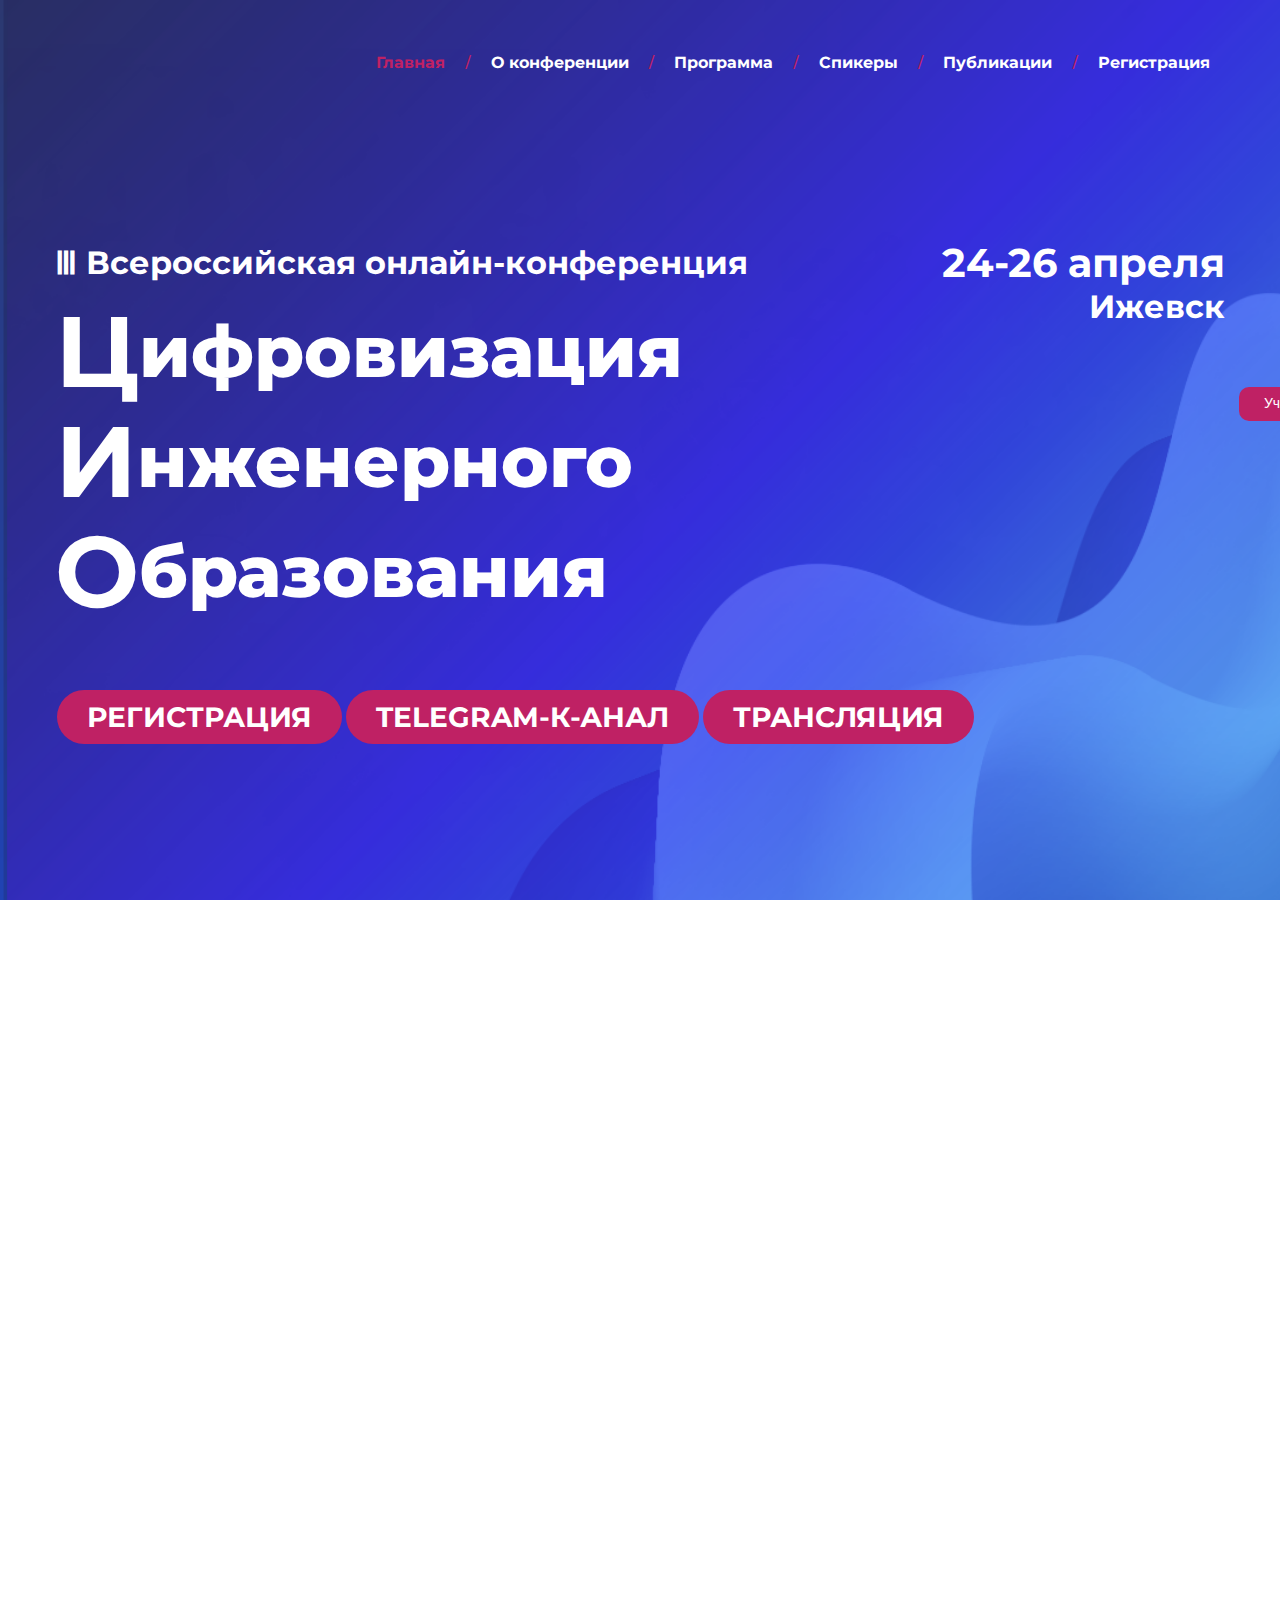
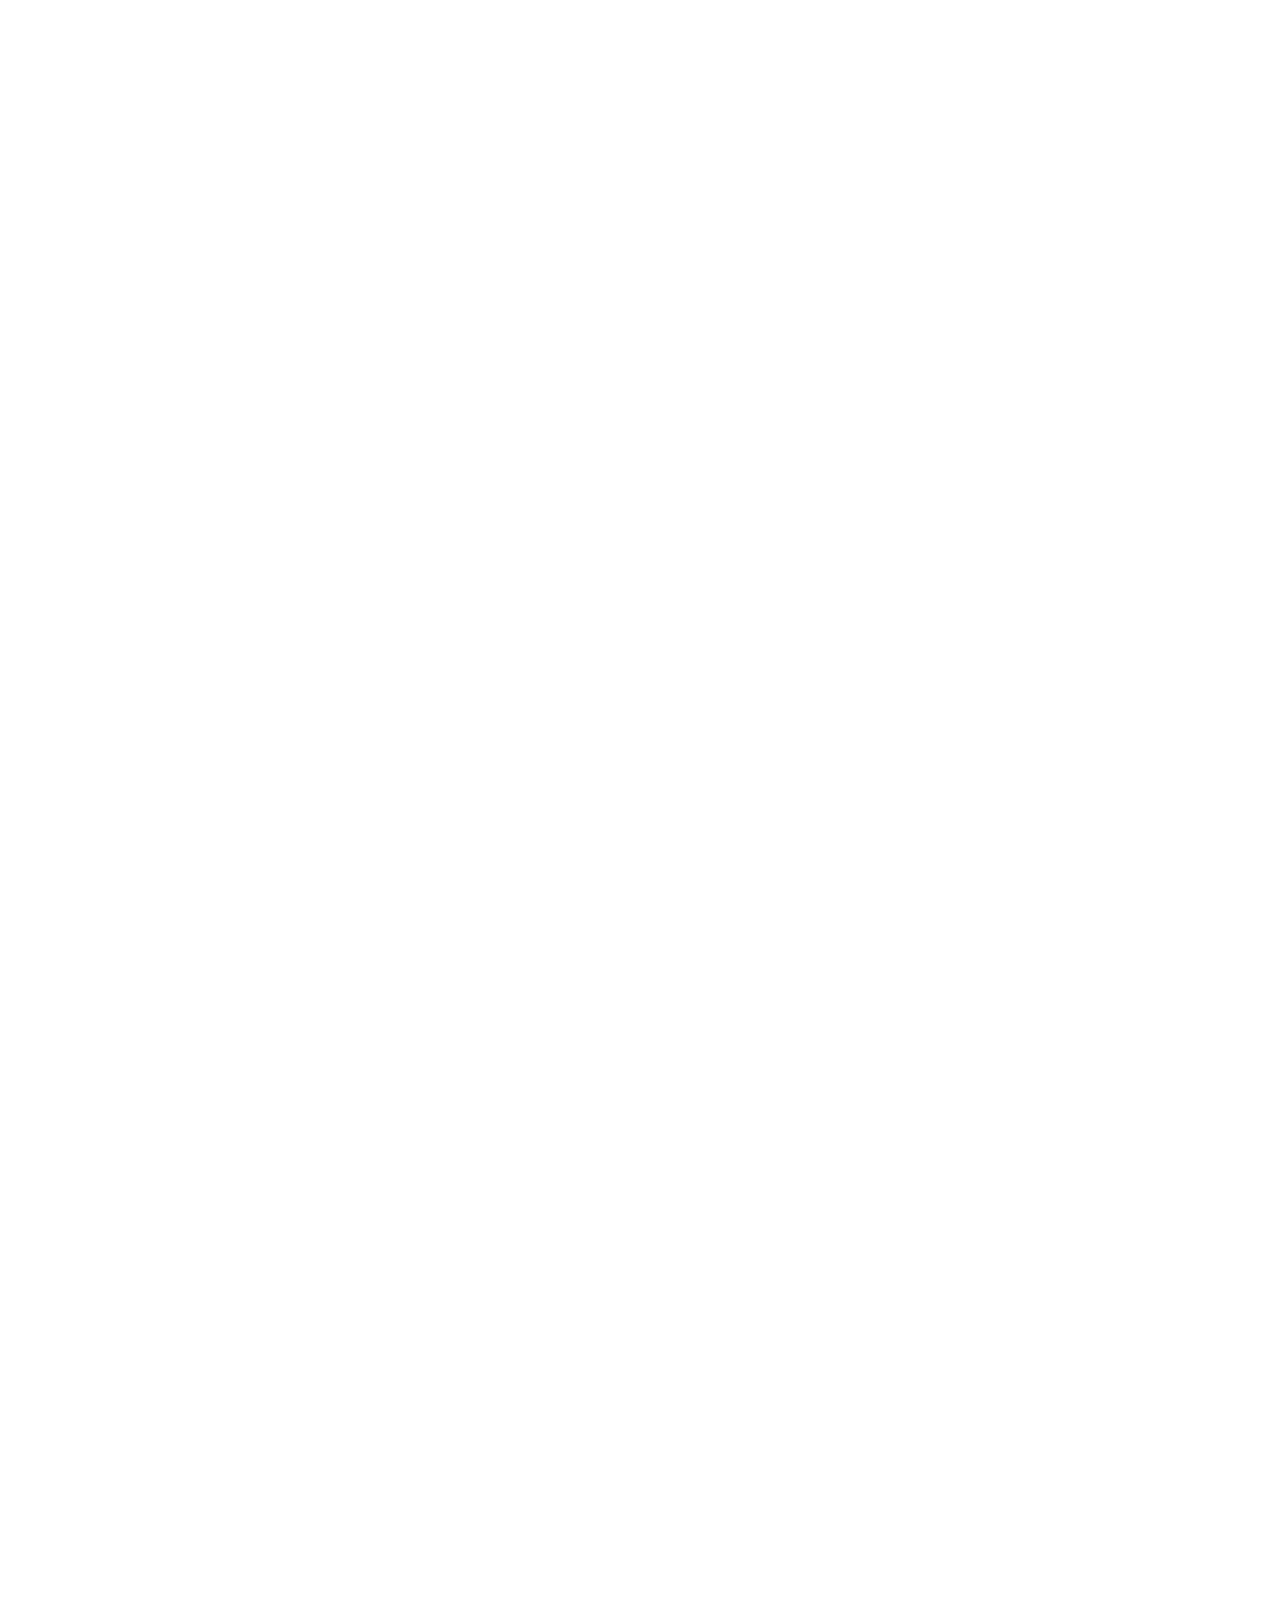
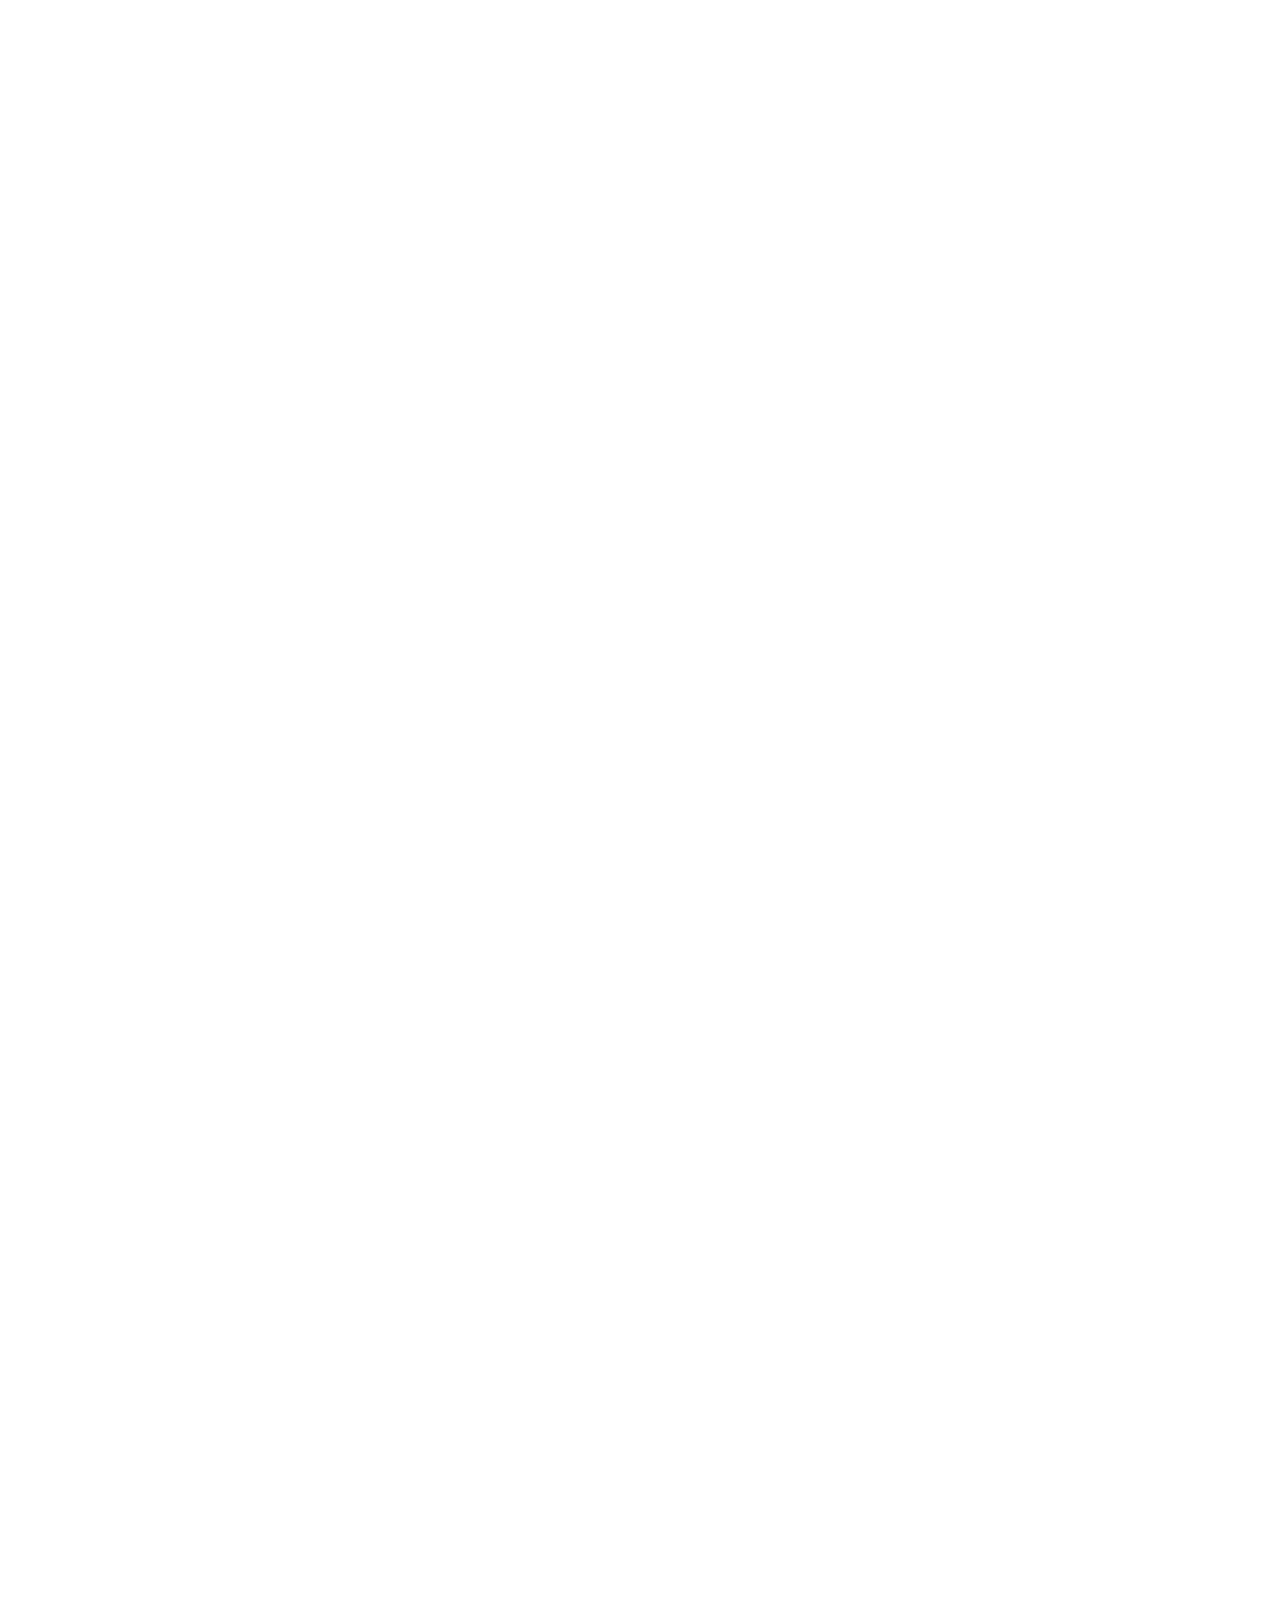
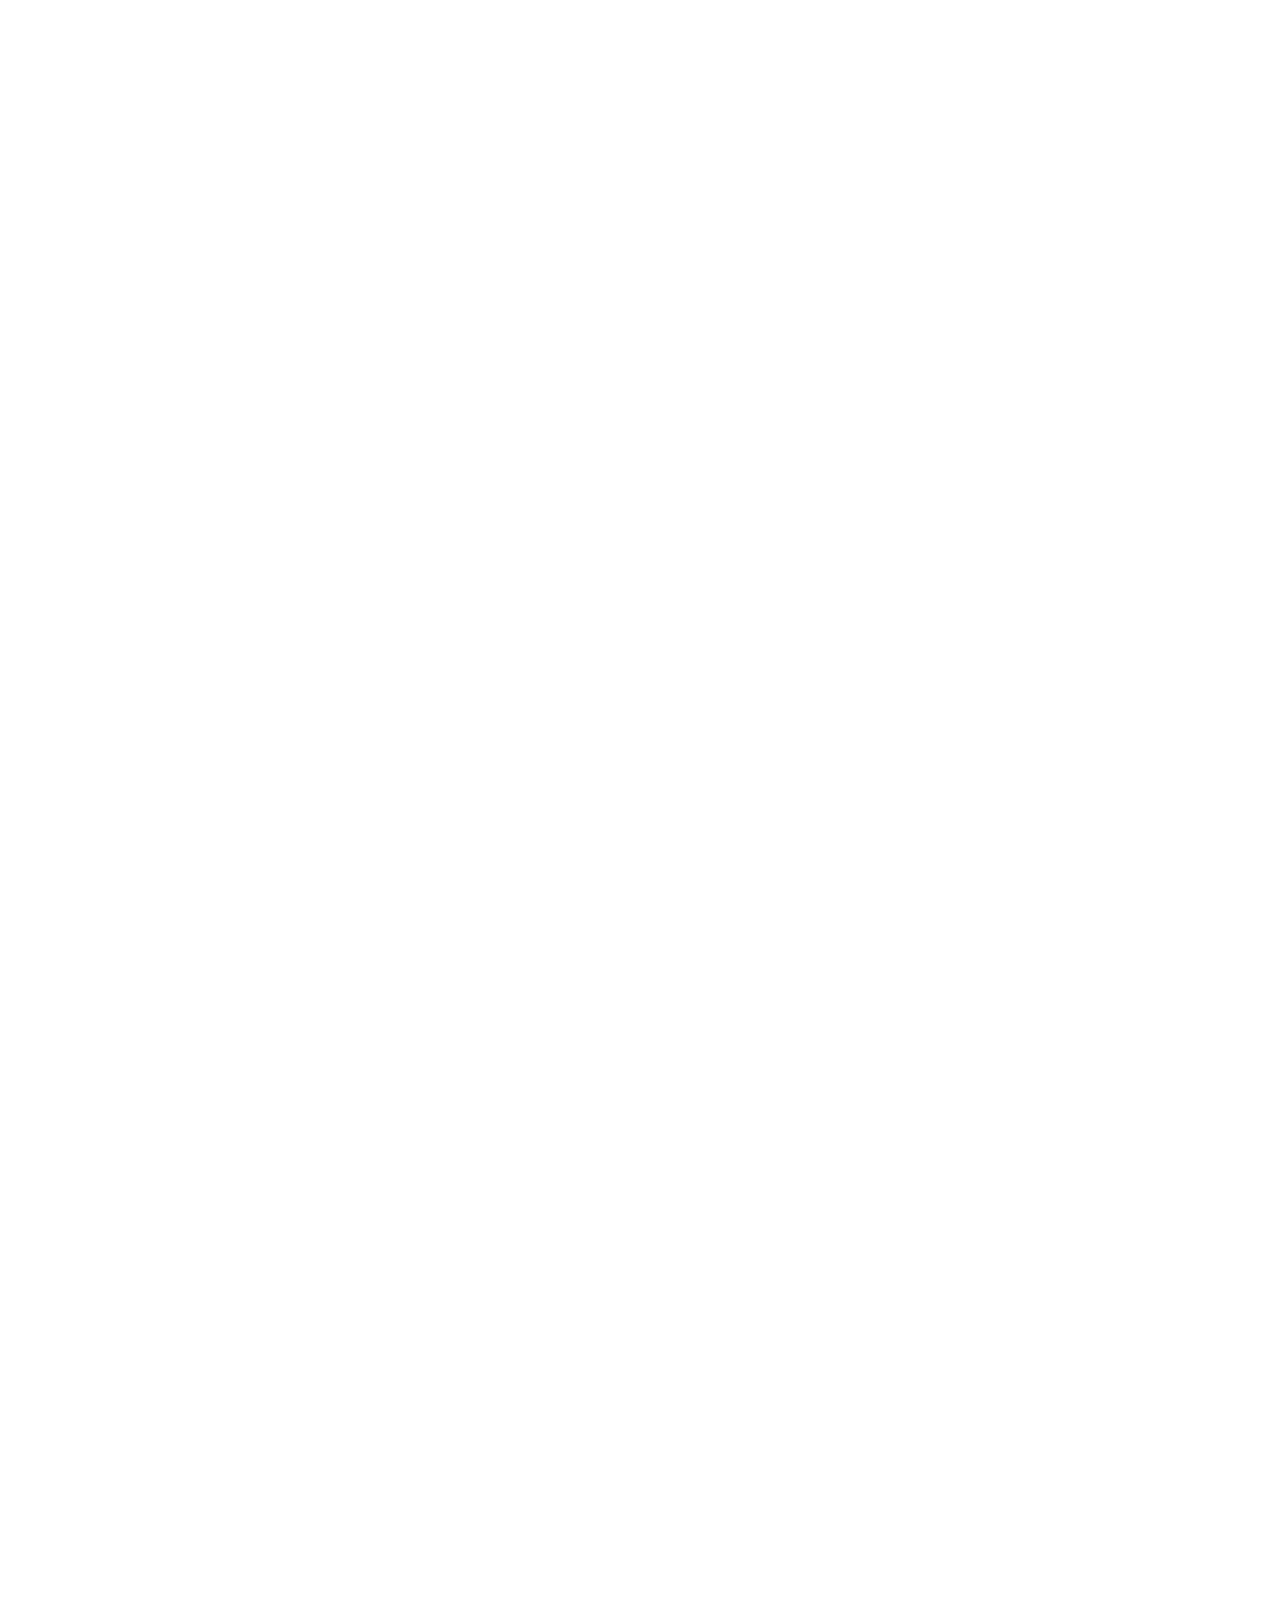
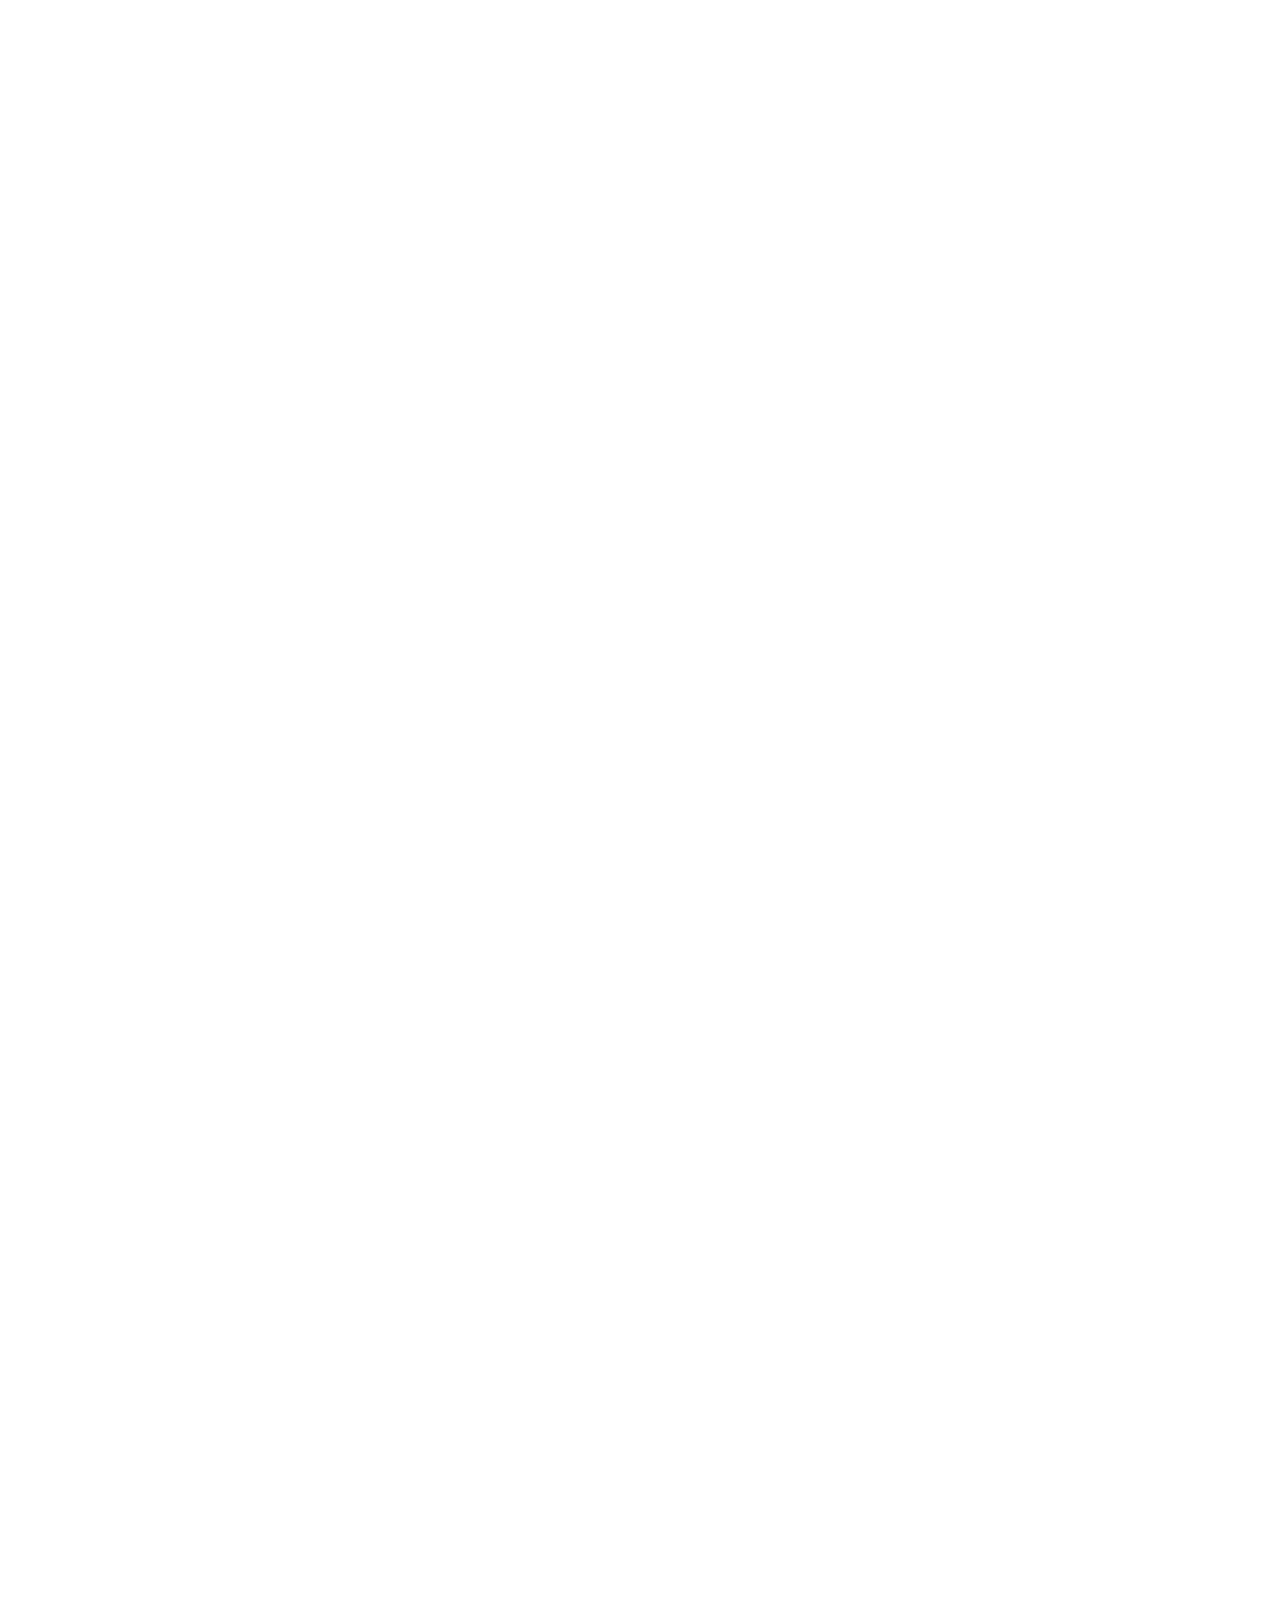
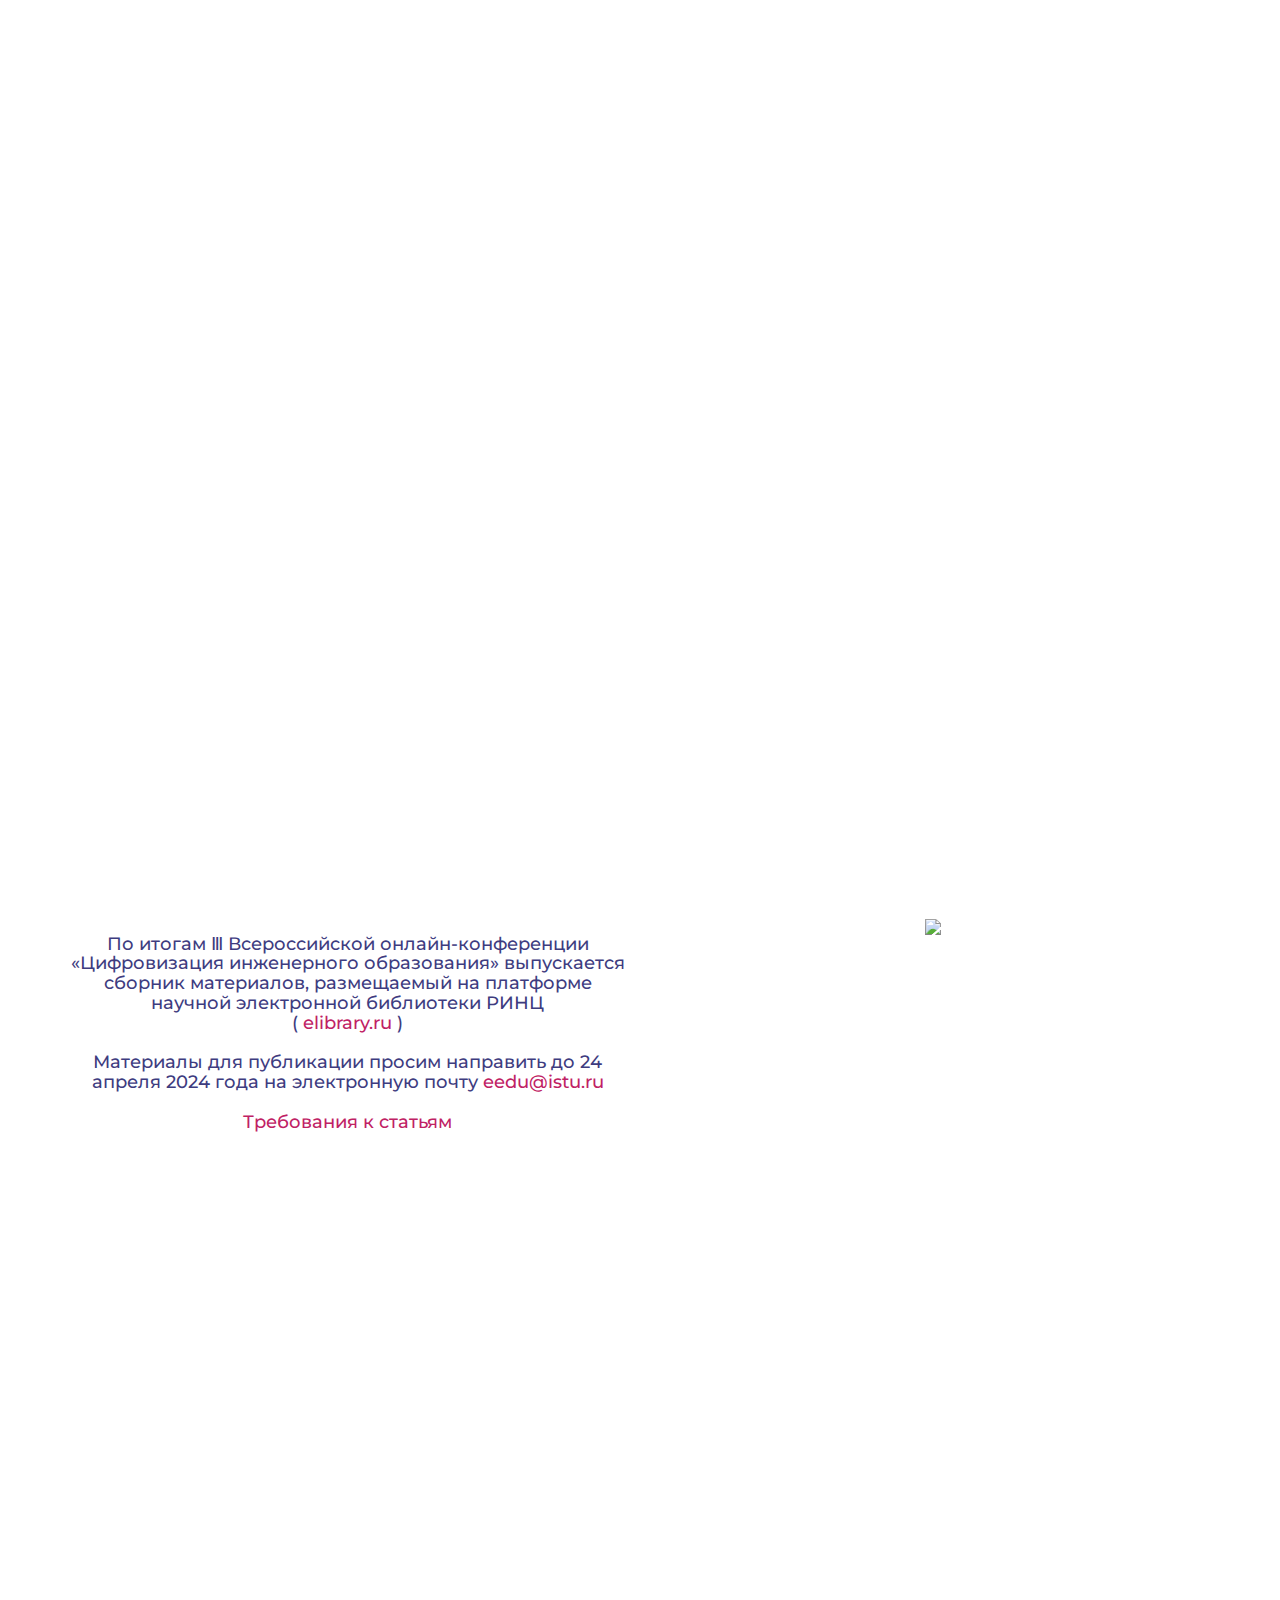
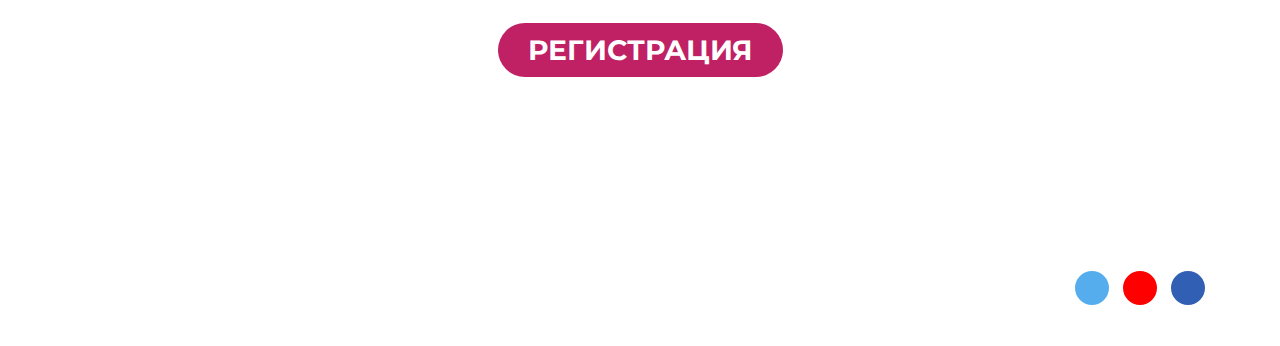
==== dee/index.html @ 50ca96df "Update index.html" ====
<!DOCTYPE html>
<html lang="en"> 
 
<head>
    <meta charset="utf-8">
    <title>&#8546; Всероссийская онлайн-конференция ИжГТУ им. М.Т. Калашникова</title> 
    <meta name="viewport" content="width=device-width, initial-scale=1.0">
    <meta name="description" content="">
    <meta name="author" content="">
    <meta property="og:title" content="&#8546; Всероссийская онлайн-конференция ИжГТУ им. М.Т. Калашникова" />
    <meta property="og:url" content="http://distant.istu.ru/conf2024/" />
    <meta property="og:type" content="website" />
    <meta property="og:site_name" content="&#8546; Всероссийская онлайн-конференция ИжГТУ им. М.Т. Калашникова" />
    <meta property="og:image" content="images/background/bg_source.jpg" />

    <!--[if lt IE 9]>
	<script src="js/html5shiv.js"></script>
	<![endif]-->

    <!-- CSS Files
    ================================================== -->
    <link rel="stylesheet" href="css/bootstrap.css" type="text/css">
    <link rel="stylesheet" href="css/animate.css" type="text/css">
    <link rel="stylesheet" href="css/magnific-popup.css" type="text/css">
    <link rel="stylesheet" href="css/style.css" type="text/css">
    <link rel="stylesheet" href="css/color.css" type="text/css">
    <link rel="stylesheet" href="css/colors/orange.css" type="text/css">
    <link rel="stylesheet" href="css/colors/gradient-1.css" type="text/css">

    <!-- background -->
    <link rel="stylesheet" href="css/bg.css" type="text/css">
</head>

<body id="homepage">

    <div id="wrapper">

        <!-- header begin -->
        <header>

            <div class="container">
                <div class="row">
                    <div class="col-md-12">
                        <!-- logo begin -->
                        <div id="logo">
                            <a href="index.html">
                                <img class="mt5 logo" src="images/logo-light.png" alt="" width="60px">
                                <img class="mt5 logo-2" src="images/logo-dark.png" alt="" width="60px">
                            </a>
                        </div>
                        <div id="logo">
                            <a href="index.html">
                                <img class="mt20 ml20 logo" src="images/logo-light2035.png" alt="" width="60px">
                                <img class="mt10 ml20 logo-2" src="images/logo-dark2035.png" alt="" width="60px">
                            </a>
                        </div>
                        <div id="logo">
                            <a href="index.html">
                                <img class="mt5 ml20 logo" src="images/iot-light.png" alt="" width="60px">
                                <img class="mt5 ml20 logo-2" src="images/iot-dark.png" alt="" width="60px">
                            </a>
                        </div> 
                        <!-- logo close -->

                        <!-- small button begin -->
                        <span id="menu-btn"></span>
                        <!-- small button close -->

                        <!-- mainmenu begin -->
                        <nav>
                            <ul id="mainmenu">
                                <li><a class="active" href="#top">Главная</a></li>
                                <li><a href="#section-about">О конференции</a></li>
                                <li><a href="#section-schedules">Программа</a></li>
                                <li><a href="#section-speakers">Спикеры</a></li> 
                                <li><a href="#section-publication">Публикации</a></li>                               
                                <li><a href="#section-register">Регистрация</a></li>
                            </ul>
                        </nav>

                    </div>
                    <!-- mainmenu close -->

                </div>
            </div>
        </header>
        <!-- header close -->

        <!-- content begin -->
        <div id="content" class="no-bottom no-top">
            <div id="top"></div>

            <!-- section begin ГЛАВНАЯ -->
            <section id="section-intro" class="full-height relative no-top no-bottom text-white" data-stellar-background-ratio=".2">
                <div class="overlay-gradient">
                    <div class="center-y relative">
                        <div class="container">
                            <div class="row">  
                                <div class="spacer-half sm-hide"></div>
                                <div class="spacer-double sm-hide"></div>
                                <div class="main">
                                    <div>
                                        <h2 class="big">&#8546; Всероссийская онлайн-конференция</h2>                                                                        
                                        <div class="name-item"><h1 class="ultra-big"><b>Ц</b></h1><h1 class="big">ифровизация</h1></div>
                                        <div class="name-item"><h1 class="ultra-big"><b>И</b></h1><h1 class="big">нженерного</h1></div>
                                        <div class="name-item"><h1 class="ultra-big"><b>О</b></h1><h1 class="big">бразования</h1></div>                                      
                                    </div>
                                    <div class="date">
                                        <h1>24-26 апреля</h1><h2 class="big mb0 ml10">Ижевск</h2>
                                    </div>                                    
                                </div>
                                    <div class="spacer-single"></div>
                                    <div class="spacer-single"></div>
                                    <div class="clearfix"></div>
                                    <div style="display: flex; flex-wrap: wrap;">
                                        <!-- <div class="mt20"><a href="https://leader-id.ru/events/188334" class="btn-custom scroll-to" target="_blank">Участвовать</a></div> -->
                                        <div class="mt20"><a href="https://forms.yandex.ru/cloud/65f166375d2a060fd9f460e9/" class="btn-custom scroll-to" target="_blank">Регистрация</a></div>
                                        <div class="mt20"><a href="https://t.me/digconf" class="btn-custom scroll-to" target="_blank">Telegram-к-анал</a></div>
                                        <div class="mt20"><a href="https://cio.istu.ru/connect/" class="btn-custom scroll-to" target="_blank">Трансляция</a></div>
                                    </div>
                            </div>
                        </div>
                    </div>

                </div>
            </section>
            <!-- section close -->

            <!-- section begin О КОНФЕРЕНЦИИ -->
            <section id="section-about">
            	<div class="container">
                	<div class="row"> 	
                        <div class="col-md-12 text-center">
                            <h2 class="wow fadeInUp">О конференции</h2>
                            <div class="small-border wow fadeInUp" data-wow-delay=".2s"></div>
                        </div>

                        <div class="col-md-12 text-center wow fadeInDown">
                        	<p class="lead wow fadeInUp"><h4>&#8546; Всероссийская онлайн-конференция при участии технических вузов, научных, образовательных учреждений и бизнеса для глобальной перезагрузки цифрового образования</h4></p>

				<p class="lead wow fadeInUp"><h4>Главной <b>целью</b> мероприятия является создание площадки для обмена опытом между организациями, экспертами в области образования и профессионалами-практиками, возможность внедрения технологических инноваций, а также получение поддержки партнеров в решении сложных образовательных задач и как результат – создание единого сообщества по качественному развитию цифрового инженерного образования в условиях новых реалий.</h4></p>
                            <div class="spacer-single"></div>
                        </div>

                        <div class="col-md-4 text-center wow fadeInLeft">
                            <div class="padding20 sm-mb30">
                                <img src="images/items/1.png" width="90%">
                                <div class="spacer-single"></div>
                                <h3>ЦЕЛЬ</h3>
                                <span class="subtitle2">Площадка для обмена опытом между образовательными организациями, экспертами в области образования и профессионалами-практиками</span>
                            </div>
                        </div>

                        <div class="col-md-4 text-center wow fadeInUp">
                            <div class="padding20 sm-mb30">
                                <img src="images/items/2.png" width="90%">
                                <div class="spacer-single"></div>
                                <h3>ВОЗМОЖНОСТЬ</h3>
                                <span class="subtitle2">Возможность внедрения технологических инноваций, а также получения поддержки партнеров в решении сложных образовательных задач</span>
                            </div>
                        </div>

                        <div class="col-md-4 text-center wow fadeInRight">
                            <div class="padding20 sm-mb30">
                                <img src="images/items/3.png" width="90%">
                                <div class="spacer-single"></div>
                                <h3>РЕЗУЛЬТАТ</h3>
                                <span class="subtitle2">Результатом конференции станет создание сообщества единомышленников по качественному развитию инженерного образования в условиях новых реалий</span>
                            </div>
                        </div>

                        <div class="spacer-single"></div>

                        <div class="col-md-12 text-center wow fadeInLeft">
                        	<p class="lead wow fadeInUp"><h2>Основные направления работы конференции:</h2></p>
                            <div class="small-border wow fadeInUp" data-wow-delay=".2s"></div>
                        </div>

                        <div class="spacer-single"></div>

                        <div class="col-md-6 sm-mb30 text-center wow fadeInLeft">
                            <img src="images/items/5.png" width="70%">
                        </div>

                        <div class="col-md-6 text-left wow fadeInRight">
                                <h4><i class="icon-aperture mb10 size15 orange"></i> Сетевое взаимодействие и индивидуальные траектории.</h4>
                        	<h4><i class="icon-aperture mb10 size15 orange"></i> Особенности создания цифрового контента для технических вузов.</h4>
                        	<h4><i class="icon-aperture mb10 size15 orange"></i> Университет и партнеры: развитие беспилотных авиационных систем.</h4>
                        	<h4><i class="icon-aperture mb10 size15 orange"></i> Проектная деятельность в разрезе молодежного технологического предпринимательства.</h4>
                        	<h4><i class="icon-aperture mb10 size15 orange"></i> Работодатель и университет: компетентностный портрет выпускника.</h4>
                        	<h4><i class="icon-aperture mb10 size15 orange"></i> Искусственный интеллект в высшей школе: угрозы и возможности.</h4>
                                <h4><i class="icon-aperture mb10 size15 orange"></i> Познавательная деятельность студентов с нарушением слуха в цифровой среде.</h4>                     
                        </div>
                     </div>
                  </div>               	
            </section>	
            <!-- section close -->

            <!-- section begin ПРОГРАММА -->
            <section id="section-schedules" class="no-top no-bottom text-light" data-stellar-background-ratio=".2">
                <div class="overlay-gradient pt80 pb80">
                    <div class="container">
                        <div class="row">
                            <div class="col-md-12 text-center">
                                <h2 class="wow fadeInUp">Программа</h2>
                                <div class="small-border wow fadeInUp" data-wow-delay=".2s"></div>
                            </div>
                            <div class="col-md-6 col-md-offset-3 text-center">
                                <div class="spacer-single"></div>
                            </div>

                            <div class="col-md-12 wow fadeInUp">
                                <div class="de_tab tab_style_4 text-center">
                                    <ul class="de_nav">
                                     	 
                                        <li class="active" data-link="#section-services-tab">
                                            <h3>День 1</h3>
                                            <h4>24 апреля 2024</h4>
                                        </li>
                                        <li data-link="#section-services-tab">
                                            <h3>День 2</h3>
                                            <h4>25 апреля 2024</h4>
                                        </li>
                                        <li data-link="#section-services-tab">
                                            <h3>День 3</h3>
                                            <h4>26 апреля 2024</h4>
                                        </li> 
                                                                           
                                    </ul>

                                    <div class="de_tab_content text-left">
                                        <div id="tab1" class="tab_single_content">                                            
                                            <div class="row">
                                                <div class="col-md-12">
                                                    <div id="accordion" class="panel-group">
                                                    <div class="panel schedule-listing">
                                                        <div class="schedule-item" data-toggle="collapse" data-parent="#accordion" href="#day1_10">
                                                            <div class="sc-time">09:00 - 10:00<br>(МСК)</div>
                                                            <!--<div style="display: flex; flex-wrap: wrap;">-->
                                                                <div class="sc-info">
                                                                    <h3>Пленарное заседание</h3>
									<h4><i>В условиях автоматизации и активного внедрения цифровых технологий происходит полная перезагрузка системы высшего образования. В рамках пленарного заседания будут освещены основные тенденции, проблемы и перспективы цифрового развития инженерного образования.</i></h4>
                                                                </div>

								<div class="sc-more mr10">                                                              
                                                                    <a data-toggle="collapse" data-parent="#accordion" href="#day1_10"><h4>Подробнее</h4></a>                                                            
                                                                </div>
                                                            <!--</div>-->
							 <div class="clearfix">
                                                        </div>
                                                    

                                                    <div id="day1_10" class="collapse">
                                                
<!-- 							<div class="schedule-item">
                                                            <div class="sc-info"><h3>Ключевые темы:</h3></div>
                                                            <div class="clearfix"></div>
                                                            <div class="col-md-12 text-left ml20">                    
                                                                <h4><i class="icon-aperture mb10 size15 "></i> Цифровизация инженерного образования: новые тренды и опыт внедрения</h4>  
                                                                <h4><i class="icon-aperture mb10 size15 "></i> Особенности внедрения цифровых технологий в технических вузах</h4>  
                                                                <h4><i class="icon-aperture mb10 size15 "></i> Вектор на индивидуализацию:  проблемы и перспективы внедрения ИОТ</h4>                                                                  
                                                            </div>
                                                            <div class="clearfix"></div>
                                                        </div> -->

                                                    	<div class="schedule-item">
                                                            <div class="sc-pic"><img src="images/team/gubert.jpg" class="img-circle" alt=""></div>
                                                            <div class="sc-info"><h4><span>ГУБЕРТ Александр Викторович</span><br>к.т.н., доц., и.о. ректора ИжГТУ имени М.Т.&nbsp;Калашникова, Ижевск</h4></div>
                                                            <div class="clearfix"></div>                                                       
                                                       </div>

                                                       <div class="schedule-item">
                                                            <div class="sc-pic"><img src="images/team/1.jpg" class="img-circle" alt=""></div>
                                                            <div class="sc-info"><h4><span>МАКОВЕЕВА  Виктория Владимировна</span><br>заместитель директора Департамента развития технологического предпринимательства и трансфера технологий Минобрнауки России, Москва</h4></div>
                                                            <div class="clearfix"></div>                                                       
                                                       </div>

                                                       <div class="schedule-item">
                                                          <div class="sc-pic"><img src="images/team/churakova.jpg" class="img-circle" alt=""></div>
                                                          <div class="sc-info"><h4><span>ЧУРАКОВА Татьяна Юрьевна</span><br>заместитель Председателя Правительства Удмуртской Республики, Ижевск</h4></div>
                                                          <div class="clearfix"></div>
                                                       </div>
							    
							<div class="schedule-item">                                                  
                                                            <div class="sc-pic"><img src="images/team/fominov.jpg" class="img-circle" alt=""></div>
                                                            <div class="sc-info"><h4><span>ФОМИНОВ Михаил Александрович</span><br>министр цифрового развития Удмуртской Республики, Ижевск</h4></div>
                                                            <div class="clearfix"></div>
                                                         </div>	

<!-- 							    <div class="schedule-item">                                                  
                                                            <div class="sc-pic"><img src="images/team/Riazapov.jpg" class="img-circle" alt=""></div>
                                                            <div class="sc-info"><h4><span>РЯЗАПОВ Рамиль Ирфанович</span><br>первый заместитель министра цифрового развития Удмуртской Республики, Ижевск</h4></div>
                                                            <div class="clearfix"></div>
                                                         </div>	
                                                      -->
<!--                                                          <div class="schedule-item">
                                                            <div class="sc-pic"><img src="images/team/Kaysin.png" class="img-circle" alt=""></div>
                                                            <div class="sc-info"><h4><span>КАЙСИН Дмитрий Вячеславович</span><br>директор Центра компетенций по БАС АНО «Университет Национальной технологической инициативы 2035», Москва</h4></div>
                                                            <div class="clearfix"></div>
                                                         </div> -->

							    
                                                         <div class="schedule-item">
                                                            <div class="sc-pic"><img src="images/team/1.png" class="img-circle" alt=""></div>
                                                            <div class="sc-info"><h4><span>Третьяков Василий Сергеевич</span><br>советник ректора АНО «Университет национальной технологической инициативы 2035», Москва</h4></div>
                                                            <div class="clearfix"></div>
                                                         </div>

							<div class="schedule-item">
                                                            <div class="sc-pic"><img src="images/team/1.png" class="img-circle" alt=""></div>
                                                            <div class="sc-info"><h4><span>Данилов Олег Евгеньевич</span><br>проректор по научной и международной деятельности ФГБОУ ВО «ГИПУ», Глазов</h4></div>
                                                            <div class="clearfix"></div>
                                                         </div>
							    
							<div class="schedule-item">
                                                            <div class="sc-pic"><img src="images/team/Elisenko.jpg" class="img-circle" alt=""></div>
                                                            <div class="sc-info"><h4><span>ЕЛИСЕЕНКО Александр Сергеевич</span><br>заместитель генерального директора ИОТ-университета, руководитель практики управления изменениями, Москва</h4></div>
                                                            <div class="spacer-for2sp mb20"></div>
                                                            <div class="clearfix"></div>
                                                            <div class="clearfix"></div>                                                           
                                                         </div>  
                                                    </div>
                                                </div>

                                                    <div class="panel schedule-listing">
                                                        <div class="schedule-item" data-toggle="collapse" data-parent="#accordion" href="#day1_11">
                                                            <div class="sc-time">10:00 - 12:00<br>(МСК)</div>
                                                            <div class="sc-info">
                                                                <span>Круглый стол</span><h3>Университет и партнеры: развитие беспилотных авиационных систем</h3>
                                                                <h4><i>Работа круглого стола фокусируется на новой отрасли – беспилотных авиационных системах (БАС). Основной задачей является формирование кадрового потенциала и расширение научно-исследовательской деятельности в новой и перспективной сфере БАС.</i></h4>
                                                            </div>
                                                            <div class="sc-more mr10">
                                                              
                                                                <a data-toggle="collapse" data-parent="#accordion" href="#day1_11"><h4>Подробнее</h4></a>                                                            
                                                            </div>
                                                            <div class="clearfix"></div>
                                                        </div>

                                                        <div id="day1_11" class="collapse">
							
							<div class="schedule-item"  style="padding-top: 0px">
                                                            <div class="sc-info"><h3>Вопросы для обсуждения:</h3></div>
                                                            <div class="clearfix"></div>
                                                            <div class="col-md-12 text-left ml20">                    
                                                                <h4 style="margin-bottom: -10px"><i class="icon-aperture mb10 size15 " ></i> подготовка высококвалифицированных кадров для отрасли БАС по программам ВО и ДПО;</h4>  
                                                                <h4 style="margin-bottom: -10px"><i class="icon-aperture mb10 size15 "></i> ключевые направления научных исследований, влияние инноваций на развитие отрасли и перспективы роста в контексте эволюции беспилотных авиационных систем.</h4>                                                               
                                                            </div>
                                                            <div class="clearfix"></div>
                                                        </div>

                                                        <div class="schedule-item">
                                                            <div class="sc-info"><h3>Модератор</h3></div>
                                                        </div>

							<div class="schedule-item">
                                                            <div class="sc-pic"><img src="images/team/lash.png" class="img-circle" alt=""></div>
                                                            <div class="sc-info">
                                                            <h4><span>ЛАШКАРЕВ Виктор Александрович</span><br>министр промышленности и торговли Удмуртской Республики, Ижевск</h4>
                                                            </div>        
                                                            <div class="clearfix"></div>                                               
                                                         </div>

                                                         <div class="schedule-item">
                                                            <div class="sc-info"><h3>Участники круглого стола</h3></div>
                                                            <div class="clearfix"></div>
                                                        </div>


							<div class="schedule-item">
                                                            <div class="sc-pic"><img src="images/team/Песков.jpg" class="img-circle" alt=""></div>
                                                            <div class="sc-name">
                                                            <h4><span>ПЕСКОВ Дмитрий Николаевич</span><br>специальный представитель Президента РФ по вопросам цифрового и технологического развития, генеральный директор АНО «Платформа НТИ», Москва</h4>
                                                            </div>        
                                                            <div class="clearfix"></div>                                               
                                                         </div>	
								
							 <div class="schedule-item">
                                                            <div class="sc-pic"><img src="images/team/Matosova.jpg" class="img-circle" alt=""></div>
                                                            <div class="sc-name">
                                                            <h4><span>МАТОСОВА Ирма Амерановна</span><br>первый заместитель министра промышленности и торговли Удмуртской Республики, Ижевск</h4>
                                                            </div>        
                                                            <div class="clearfix"></div>                                               
                                                         </div>	
								
							 <div class="schedule-item">
                                                            <div class="sc-pic"><img src="images/team/kroh.png" class="img-circle" alt=""></div>
                                                            <div class="sc-name">
                                                            <h4><span>КРОХИНА Ирина Геннадьевна</span><br>первый заместитель министра образования и науки Удмуртской Республики, Ижевск </h4>
                                                            </div>        
                                                            <div class="clearfix"></div>                                               
                                                         </div>	

	                                           	<div class="schedule-item">
                                                            <div class="sc-pic"><img src="images/team/gubert.jpg" class="img-circle" alt=""></div>
                                                            <div class="sc-name"><h4><span>ГУБЕРТ Александр Викторович</span><br>к.т.н., доц., и.о. ректора ИжГТУ имени М.Т.&nbsp;Калашникова, Ижевск</h4></div>
                                                            <div class="clearfix"></div>                                                       
                                                       </div>
								
                                                        <div class="schedule-item">
                                                            <div class="sc-pic"><img src="images/team/kopisov.jpg" class="img-circle" alt=""></div>
                                                            <div class="sc-name">
                                                            <h4><span>КОПЫСОВ Андрей Николаевич</span><br>к.т.н., доц., проректор по научной и инновационной деятельности ИжГТУ имени М.Т.&nbsp;Калашникова, Ижевск</h4>
                                                            </div>        
                                                            <div class="clearfix"></div>                                               
                                                         </div>	

							<div class="schedule-item">
                                                            <div class="sc-pic"><img src="images/team/varfolomeeva.jpg" class="img-circle" alt=""></div>
                                                            <div class="sc-name">
                                                            <h4><span>ВАРФОЛОМЕЕВА Ольга Ивановна</span><br>к.т.н., доц., проректор по учебной работе ИжГТУ имени М.Т.&nbsp;Калашникова, Ижевск</h4>
                                                            </div>        
                                                            <div class="clearfix"></div>                                               
                                                         </div>


							<div class="schedule-item">
                                                            <div class="sc-pic"><img src="images/logo/kupol.png" class="img-circle" alt=""></div>
                                                            <div class="sc-name">
                                                            <h4><span>АО «ИЭМЗ «Купол», Ижевск</span><br></h4>
                                                            </div>        
                                                            <div class="clearfix"></div>                                               
                                                         </div>

							<div class="schedule-item">
                                                            <div class="sc-pic"><img src="images/logo/ibc.jpg" class="img-circle" alt=""></div>
                                                            <div class="sc-name">
                                                            <h4><span>ООО «НПО ИжБС», Ижевск</span><br></h4>
                                                            </div>        
                                                            <div class="clearfix"></div>                                               
                                                         </div>
								
							<div class="schedule-item">
                                                            <div class="sc-pic"><img src="images/logo/Zala.jpg" class="img-circle" alt=""></div>
                                                            <div class="sc-name">
                                                            <h4><span>ГК Zala Aero, Ижевск</span><br></h4>
                                                            </div>        
                                                            <div class="clearfix"></div>                                               
                                                         </div>
								
							<div class="schedule-item">
                                                            <div class="sc-pic"><img src="images/logo/Aero.jpg" class="img-circle" alt=""></div>
                                                            <div class="sc-name">
                                                            <h4><span>ООО «Аэроскан», Ижевск</span><br></h4>
                                                            </div>        
                                                            <div class="clearfix"></div>                                               
                                                         </div>
								

							<div class="schedule-item">
                                                            <div class="sc-pic"><img src="images/logo/IAZ.jpg" class="img-circle" alt=""></div>
                                                            <div class="sc-name">
                                                            <h4><span>ООО «Ижевский авиационный завод», Ижевск</span><br></h4>
                                                            </div>        
                                                            <div class="clearfix"></div>                                               
                                                         </div>
								


							<div class="schedule-item">
                                                            <div class="sc-pic"><img src="images/logo/BT_L.jpg" class="img-circle" alt=""></div>
                                                            <div class="sc-name">
                                                            <h4><span>ООО «Бюро технологий», Ижевск</span><br></h4>
                                                            </div>        
                                                            <div class="clearfix"></div>                                               
                                                         </div>
								


							
								
<!-- 							<div class="schedule-item">
                                                            <div style="display: flex; align-items: center;">
                                                                <div class="sc-pic"><img src="images/logo/Zala.jpg" class="img-circle" alt=""></div>
                                                                <div class="sc-name"><h3>ГК Zala Aero, Ижевск</h3><h4><span></span><br></h4></div>                                                    
                                                            </div>
                                                            <div class="clearfix"></div>
                                                        </div> -->
								
<!-- 							 <div class="schedule-item">
                                                            <div class="sc-pic"><img src="images/team/1.jpg" class="img-circle" alt=""></div>
                                                            <div class="sc-info">
                                                            <h4><span>РОЖКОВ Геннадий Сергеевич</span><br>заместитель генерального директора группы компаний Zala Aero, Ижевск</h4>
                                                            </div>        
                                                            <div class="clearfix"></div>                                               
                                                         </div>	 -->

							<div class="schedule-item">
                                                            <div class="sc-pic"><img src="images/logo/BC.jpg" class="img-circle" alt=""></div>
                                                            <div class="sc-name">
                                                            <h4><span>ГК «Беспилотные системы», Ижевск</span><br></h4>
                                                            </div>        
                                                            <div class="clearfix"></div>                                               
                                                         </div>
							
<!-- 							<div class="schedule-item">
                                                            <div style="display: flex; align-items: center;">
                                                                <div class="sc-pic"><img src="images/logo/BC.jpg" class="img-circle" alt=""></div>
                                                                <div class="sc-name"><h3>ГК «Беспилотные системы», Ижевск</h3><h4><span></span><br></h4></div>                                                    
                                                            </div>
                                                            <div class="clearfix"></div>
                                                        </div> -->

								
<!-- 							<div class="schedule-item">
                                                            <div class="sc-pic"><img src="images/team/1.jpg" class="img-circle" alt=""></div>
                                                            <div class="sc-info">
                                                            <h4><span>КУЗНЕЦОВ Вадим Сергеевич</span><br>заместитель генерального директора по инновациям ГК «Беспилотные системы», Ижевск</h4>
                                                            </div>        
                                                            <div class="clearfix"></div>                                               
                                                         </div>	 -->
								

								
                                                        </div>

                                                    </div>

                                                    <div class="panel schedule-listing">
                                                        <div class="schedule-item" data-toggle="collapse" data-parent="#accordion" href="#day1_12">
                                                            <div class="sc-time">13:00 - 15:00<br>(МСК)</div>
                                                            <div class="sc-info">
                                                                <span>Мастер-класс</span><h3>Взлетаем в будущее</h3>
	                                                             <h4><i>Мастер-класс представляет собой увлекательное событие, посвященное изучению возможностей и перспектив развития беспилотных авиационных систем (БАС). Участники будут погружены в мир современных технологий и инноваций в области авиации, узнают о принципах работы дронов, а также обсудят влияние автономных летательных аппаратов на различные сферы жизни. Мастер-класс предлагает участникам возможность познакомиться с актуальными тенденциями в области беспилотной авиации и проанализировать будущие перспективы этой инновационной отрасли.</i></h4>
                                                            </div>
                                                            <div class="sc-more mr10">
                                                              
                                                                <a data-toggle="collapse" data-parent="#accordion" href="#day1_12"><h4>Подробнее</h4></a>                                                            
                                                            </div>
                                                            <div class="clearfix"></div>
                                                        </div>

                                                        <div id="day1_12" class="collapse">

<!--                                                         <div class="schedule-item">
                                                            <div class="sc-info"><h3>Вопросы для обсуждения:</h3></div>
                                                            <div class="clearfix"></div>
                                                            <div class="col-md-12 text-left ml20">                    
                                                                <h4><i class="icon-aperture mb10 size15 "></i> ...</h4>  
                                                                <h4><i class="icon-aperture mb10 size15 "></i> ...</h4>  
                                                                <h4><i class="icon-aperture mb10 size15 "></i> ...</h4>                                                                  
                                                            </div>
                                                            <div class="clearfix"></div>
                                                        </div> -->

                                                        <div class="schedule-item">
                                                            <div class="sc-info"><h3>Модераторы</h3></div>
                                                        </div>
                                                         <div class="schedule-item">
                                                            <div class="sc-pic"><img src="images/team/lecom.jpg" class="img-circle" alt=""></div>
                                                            <div class="sc-info">
                                                            <h4><span>ЛЕКОМЦЕВ Павел Валерьевич</span><br>к.т.н., доц., ведущий инженер-программист  кафедры «Мехатронные системы» ИжГТУ имени М.Т.&nbsp;Калашникова, Ижевск</h4>
                                                            </div>                                                            

                                                            <div class="clearfix"></div>                                                      
                                                         </div>

							 <div class="schedule-item">
                                                            <div class="sc-pic"><img src="images/team/1.jpg" class="img-circle" alt=""></div>
                                                            <div class="sc-info">
                                                            <h4><span>СЫЧЁВ Антон Владимирович</span><br>преподаватель Института непрерывного профессионального образования ИжГТУ имени М.Т.&nbsp;Калашникова, Ижевск</h4>
                                                            </div>                                                            

                                                            <div class="clearfix"></div>                                                      
                                                         </div>

							<div class="schedule-item">
                                                            <div class="sc-info"><h3>Участники мастер-класса</h3></div>
                                                        </div>

							<div class="schedule-item">
                                                            <div class="sc-pic"><img src="images/team/IZGTY.png" class="img-circle" alt=""></div>
                                                            <div class="sc-name">
                                                            <h4><span>Студенты ИжГТУ имени М.Т. Калашникова</span><br></h4>
                                                            </div>                                                            

                                                            <div class="clearfix"></div>                                                      
                                                         </div>
								
                                                        </div>

                                                    </div>
                                                </div>
                                                </div>
                                            </div>
                                        </div>
					</div>	
                                    
                                        <div id="tab2" class="tab_single_content">
                                            <div class="row">
                                                <div class="col-md-12">
                                                    <div id="accordion2" class="panel-group">
                                                    <div class="panel schedule-listing">
                                                        <div class="schedule-item" data-toggle="collapse" data-parent="#accordion2" href="#day2_10" style="padding-bottom: 10px">
                                                            <div class="sc-time">09:00 - 11:00<br>(МСК)</div>
                                                            <div class="sc-info">                                                                
                                                                <span>Панельная онлайн-дискуссия</span><h3>Цифровая повестка в образовании: сетевое взаимодействие и индивидуальные траектории</h3>
                                                                <h4><i>Цифровая трансформация в сфере образования открывает новые горизонты сетевого взаимодействия и индивидуализированных учебных траекторий.</i></h4>
                                                            </div>
                                                            <div class="sc-more mr10">
                                                              
                                                                <a data-toggle="collapse" data-parent="#accordion2" href="#day2_10"><h4>Подробнее</h4></a>                                                            
                                                            </div>
                                                            <div class="clearfix"></div>
                                                        </div>
                                                    

                                                    <div id="day2_10" class="collapse">

                                                      <div class="schedule-item" style="padding-top: 10px">
                                                            <div class="sc-info"><h3>В рамках панельной дискуссии будут освещены следующие темы:</h3></div>
                                                            <div class="clearfix"></div>
                                                            <div class="col-md-12 text-left ml20" >                    
                                                                <h4 style="margin-bottom: -10px"><i class="icon-aperture mb10 size15 "></i> роль цифровых технологий в создании образовательных сообществ;</h4>  
                                                                <h4 style="margin-bottom: -10px"><i class="icon-aperture mb10 size15 "></i> разработка персонализированных учебных планов под индивидуальные потребности студентов;</h4>  
                                                                <h4 style="margin-bottom: -10px"><i class="icon-aperture mb10 size15 "></i> преимущества сетевого взаимодействия;</h4>
								<h4 style="margin-bottom: -10px"><i class="icon-aperture mb10 size15 "></i> методы адаптивного обучения и улучшение процесса оценивания при помощи цифровых технологий.</h4>
                                                            </div>
                                                            <div class="clearfix"></div>
                                                        </div>

                                                        <div class="schedule-item">
                                                            <div class="sc-info"><h3>Модераторы</h3></div>
                                                        </div>

							<div class="schedule-item">
                                                            <div class="sc-pic"><img src="images/team/varfolomeeva.jpg" class="img-circle" alt=""></div>
                                                            <div class="sc-info">
                                                            <h4><span>ВАРФОЛОМЕЕВА ОЛЬГА ИВАНОВНА</span><br>к.т.н., доц., проректор по учебной работе ИжГТУ имени М.Т.&nbsp;Калашникова, Ижевск</h4>
                                                            </div>                                                            

                                                            <div class="clearfix"></div>                                                      
                                                         </div>
							    
                                                        <div class="schedule-item">
                                                            <div class="sc-pic"><img src="images/team/tarasova.jpg" class="img-circle" alt=""></div>
                                                            <div class="sc-info">
                                                            <h4><span>ТАРАСОВА МАРИЯ АНДРЕЕВНА</span><br>к.т.н., доц., директор Института образовательных технологий ИжГТУ имени М.Т.&nbsp;Калашникова, Ижевск</h4>
                                                            </div>                                                            

                                                            <div class="clearfix"></div>                                                      
                                                         </div>

                                                          <div class="schedule-item">
                                                            <div class="sc-info"><h3>Участники</h3></div>
                                                        </div>  
                                                                                                                                                         
                                                         <div class="schedule-item">
                                                            <div class="sc-pic"><img src="images/team/babanskaya.jpg" class="img-circle" alt=""></div>
                                                            <div class="sc-name"><h4><span>БАБАНСКАЯ Олеся Мирославовна</span><br>к.ф.-м.н., доц. кафедры управления инновациями ТУСУР, заместитель начальника управления дополнительного образования Института инноватики ТУСУРа , Томск</h4></div>
                                                            <div class="spacer-for2sp mb20"></div>
                                                            <div class="clearfix"></div>
                                                            <div class="sc-info sname">
                                                            <h3></h3>
                                                            </div> 

                                                            <div class="clearfix"></div>                                                           
                                                         </div>
                                                         <div class="schedule-item">
                                                            <div class="sc-pic"><img src="images/team/Nedorezova.jpg" class="img-circle" alt=""></div>
                                                            <div class="sc-name"><h4><span>НЕДОРЕЗОВА Елена Ивановна</span><br>директор по персоналу филиала «Удмуртский» ПАО «Т Плюс», Ижевск</h4></div>
                                                            <div class="spacer-for2sp mb20"></div>
                                                            <div class="clearfix"></div>
                                                            <div class="sc-info sname">
                                                            <h3></h3>
                                                            </div> 

                                                            <div class="clearfix"></div>                                                           
                                                         </div>

							<div class="schedule-item">
                                                            <div class="sc-pic"><img src="images/team/hvorenkov.jpg" class="img-circle" alt=""></div>
                                                            <div class="sc-name"><h4><span>ХВОРЕНКОВ Дмитрий Анатольевич</span><br>к.т.н., доц. зав. кафедрой «Теплоэнергетика» ИжГТУ имени М.Т.&nbsp;Калашникова, Ижевск</h4></div>
                                                            <div class="spacer-for2sp mb20"></div>
                                                            <div class="clearfix"></div>
                                                            <div class="sc-info sname">
                                                            <h3></h3>
                                                            </div> 

                                                            <div class="clearfix"></div>                                                           
                                                         </div>

							<div class="schedule-item">
                                                            <div class="sc-pic"><img src="images/team/abramova.jpg" class="img-circle" alt=""></div>
                                                            <div class="sc-name"><h4><span>АБРАМОВА Анна Александровна</span><br>к.т.н., доц., директор Института энергетики ИжГТУ имени М.Т.&nbsp;Калашникова, Ижевск</h4></div>
                                                            <div class="spacer-for2sp mb20"></div>
                                                            <div class="clearfix"></div>
                                                            <div class="sc-info sname">
                                                            <h3></h3>
                                                            </div> 

                                                            <div class="clearfix"></div>                                                           
                                                         </div>

							<div class="schedule-item">
                                                            <div class="sc-pic"><img src="images/team/Gavrilov.jpg" class="img-circle" alt=""></div>
                                                            <div class="sc-name"><h4><span>ГАВРИЛОВ Александр Павлович</span><br>руководитель портфеля инвестиционных проектов CUSTIS, ООО «ИОТ-университет», Москва</h4></div>
                                                            <div class="spacer-for2sp mb20"></div>
                                                            <div class="clearfix"></div>                                                    
                                                         </div>

							<div class="schedule-item">
                                                            <div class="sc-pic"><img src="images/team/babikova.jpg" class="img-circle" alt=""></div>
                                                            <div class="sc-name"><h4><span>БАБИКОВА Наталья Львовна</span><br>к.т.н., доц. кафедры электротехники и электротехнологий Уфимского университета науки и технологий, Уфа</h4></div>
                                                            <div class="spacer-for2sp mb20"></div>
                                                            <div class="clearfix"></div>
                                                         </div>

							<div class="schedule-item">
                                                            <div class="sc-pic"><img src="images/team/Shishlina.jpg" class="img-circle" alt=""></div>
                                                            <div class="sc-name"><h4><span>ШИШЛИНА Наталья Васильевна</span><br>к.п.н., доц. кафедры «Программное обеспечение» ИжГТУ имени М.Т.&nbsp;Калашникова, Ижевск</h4></div>
                                                            <div class="spacer-for2sp mb20"></div>
                                                            <div class="clearfix"></div>
                                                         </div>

							<div class="schedule-item">
                                                            <div class="sc-pic"><img src="images/team/Gordind.jpg" class="img-circle" alt=""></div>
                                                            <div class="sc-name"><h4><span>ГОРДИНА Анастасия Федоровна</span><br>к.т.н., доц., ведущий научный сотрудник кафедры «Строительные материалы, механизация и геотехника», главный специалист отдела аналитической и методической работы ИжГТУ имени М.Т.&nbsp;Калашникова, Ижевск</h4></div>
                                                            <div class="spacer-for2sp mb20"></div>
                                                            <div class="clearfix"></div>
                                                         </div>

							 <div class="schedule-item">
                                                            <div class="sc-pic"><img src="images/team/Rudomyotkin.jpg" class="img-circle" alt=""></div>
                                                            <div class="sc-name"><h4><span>РУДОМЁТКИН Алексей Леонидович</span><br>заместитель директора ПИШ РПИ МФТИ, Жуковский</h4></div>
                                                            <div class="spacer-for2sp mb20"></div>
                                                            <div class="clearfix"></div>
                                                         </div>
   

							    
                                                    
                                                    </div>
                                                </div>

                                                    <div class="panel schedule-listing">
                                                        <div class="schedule-item" data-toggle="collapse" data-parent="#accordion2" href="#day2_11">
                                                            <div class="sc-time">11:00 - 13:00<br>(МСК)</div>
                                                            <div class="sc-info">
                                                                <span>Панельная онлайн-дискуссия</span><h3>Молодежное технологическое предпринимательство</h3>
                                                                <h4><i>В рамках секции состоится представление успешного опыта и обмен практиками организации и реализации проектной деятельности в вузовской среде, а также обсуждение актуальных вопросов развития молодежного технологического предпринимательства.</i></h4>
                                                            </div>
                                                            <div class="sc-more mr10">
                                                              
                                                                <a data-toggle="collapse" data-parent="#accordion2" href="#day2_11"><h4>Подробнее</h4></a>                                                            
                                                            </div>
                                                            <div class="clearfix"></div>
                                                        </div>

                                                        <div id="day2_11" class="collapse">
<!-- 							
							<div class="schedule-item">
                                                            <div class="sc-info"><h3>Вопросы для обсуждения:</h3></div>
                                                            <div class="clearfix"></div>
                                                            <div class="col-md-12 text-left ml20">                    
                                                                <h4><i class="icon-aperture mb10 size15 "></i> ...</h4>  
                                                                <h4><i class="icon-aperture mb10 size15 "></i> ...</h4>  
                                                                <h4><i class="icon-aperture mb10 size15 "></i> ...</h4>                                                                  
                                                            </div>
                                                            <div class="clearfix"></div>
                                                        </div> -->

                                                        <div class="schedule-item">
                                                            <div class="sc-info"><h3>Модератор</h3></div>
                                                        </div>
                                                        <div class="schedule-item">
                                                            <div class="sc-pic"><img src="images/team/pigalev.jpg" class="img-circle" alt=""></div>
                                                            <div class="sc-info">
                                                            <h4><span>ПИГАЛЕВ СЕРГЕЙ АЛЕКСАНДРОВИЧ</span><br>директор Бизнес-инкубатора ИжГТУ имени М.Т.&nbsp;Калашникова, Ижевск</h4>
                                                            </div>                                                            

                                                            <div class="clearfix"></div>                                                      
                                                         </div>

                                                          <div class="schedule-item">
                                                            <div class="sc-info"><h3>Спикеры</h3></div>
                                                        </div>    

                                                         <!-- </div> -->

                                                         <div class="schedule-item">
                                                            <div class="sc-pic"><img src="images/team/shagiahmetova.jpg" class="img-circle" alt=""></div>
                                                            <div class="sc-name"><h4><span>ШАГИАХМЕТОВА Айгуль Альфредовна</span><br>заместитель директора Департамента регионального развития Фонда «Сколково», Москва</h4></div>
                                                            <div class="spacer-for2sp mb20"></div>
                                                            <div class="clearfix"></div>
                                                            <!-- <div class="sc-info sname">
                                                            <h3>Предпринимательская экосистема университета</h3>
                                                            </div>
                                                            <div class="clearfix"></div> -->
                                                         </div>

                                                         <div class="schedule-item">
                                                            <div class="sc-pic"><img src="images/team/sylemenko.png" class="img-circle" alt=""></div>
                                                            <div class="sc-name"><h4><span>СУЛИМЕНКО Олег Вячеславович</span><br>к.э.н., доц., эксперт и руководитель направлений АП НТИ, создатель университетской «Точки кипения» на базе Ростовского государственного экономического университета (РИНХ), Ростов-на-Дону</h4></div>
                                                            <div class="spacer-for2sp mb20"></div>
                                                            <div class="clearfix"></div>
                                                            <!-- <div class="sc-info sname">
                                                            <h3>Организация дистанционного обучения в инженерной подготовке</h3>
                                                            </div>
                                                            <div class="clearfix"></div> -->
                                                         </div>

							<div class="schedule-item">
                                                            <div class="sc-pic"><img src="images/team/kondratev.jpg" class="img-circle" alt=""></div>
                                                            <div class="sc-name"><h4><span>КОНДРАТЬЕВ Александр Витальевич</span><br>исполнительный директор Технопарка высоких технологий «Нобель», региональный оператор Фонда «Сколково» в регионе, Ижевск</h4></div>
                                                            <div class="spacer-for2sp mb20"></div>
                                                            <div class="clearfix"></div>
                                                            <!-- <div class="sc-info sname">
                                                            <h3>Организация дистанционного обучения в инженерной подготовке</h3>
                                                            </div>
                                                            <div class="clearfix"></div> -->
                                                         </div>

							<div class="schedule-item">
                                                            <div class="sc-pic"><img src="images/team/morozova.jpg" class="img-circle" alt=""></div>
                                                            <div class="sc-name"><h4><span>БОГАТОВА Елена Сергеевна</span><br>директор Cтартап-центра Самарского университета, Самара</h4></div>
                                                            <div class="spacer-for2sp mb20"></div>
                                                            <div class="clearfix"></div>
                                                            <!-- <div class="sc-info sname">
                                                            <h3>Организация дистанционного обучения в инженерной подготовке</h3>
                                                            </div>
                                                            <div class="clearfix"></div> -->
                                                         </div>
								
							<div class="schedule-item">
                                                            <div class="sc-pic"><img src="images/team/Kalashnikov.jpg" class="img-circle" alt=""></div>
                                                            <div class="sc-name"><h4><span>КАЛАШНИКОВА Татьяна Григорьевна</span><br>к.т.н., доц. кафедры инженерной графики и компьютерного дизайна ИРТСУ Южного федерального университета, руководитель проектной деятельности акселератора ЮФУ SBS Creative, Ростов-на-Дону</h4></div>
                                                            <div class="spacer-for2sp mb20"></div>
                                                            <div class="clearfix"></div>
                                                         </div>

							<div class="schedule-item">
                                                            <div class="sc-pic"><img src="images/team/1.jpg" class="img-circle" alt=""></div>
                                                            <div class="sc-name"><h4><span>УСТИНОВ Вадим Юрьевич</span><br>генеральный директор ООО «Частная инженерная школа», Москва</h4></div>
                                                            <div class="spacer-for2sp mb20"></div>
                                                            <div class="clearfix"></div>
                                                         </div>
                                                    
                                                        </div>

                                                    </div>

                                                    <div class="panel schedule-listing">
                                                        <div class="schedule-item" data-toggle="collapse" data-parent="#accordion2" href="#day2_12" style="padding-bottom: 10px">
                                                            <div class="sc-time">13:00 - 15:00<br>(МСК)</div>
                                                            <div class="sc-info">
                                                                <span>Круглый стол</span><h3>Работодатель и университет: компетентностный портрет выпускника</h3>
	                                                           <h4><i>Работа круглого стола нацелена на обсуждение сотрудничества между работодателями и университетом с целью формирования оптимального компетентностного портрета современного выпускника</i></h4>
                                                            </div>
                                                            <div class="sc-more mr10">
                                                              
                                                                <a data-toggle="collapse" data-parent="#accordion2" href="#day2_12"><h4>Подробнее</h4></a>                                                            
                                                            </div>
                                                            <div class="clearfix"></div>
                                                        </div>

                                                        <div id="day2_12" class="collapse">

							<div class="schedule-item" style="padding-top: 10px">
                                                            <div class="sc-info"><h3>Темы для обсуждения:</h3></div>

                                                            <div class="col-md-12 text-left ml20">                    
                                                                <h4 style="margin-bottom: -10px"><i class="icon-aperture mb10 size15 "></i> ключевые компетенции современности;</h4>  
                                                                <h4 style="margin-bottom: -10px"><i class="icon-aperture mb10 size15 "></i> цифровая грамотность;</h4>  
                                                                <h4 style="margin-bottom: -10px"><i class="icon-aperture mb10 size15 "></i> цифровой компетентностный профиль обучающегося;</h4>  
								<h4 style="margin-bottom: -10px"><i class="icon-aperture mb10 size15 "></i> гибкость и адаптивность в профилировании выпускника;</h4>  
								<h4 style="margin-bottom: -10px"><i class="icon-aperture mb10 size15 "></i> роль мягких навыков в формировании компетентностного портрета.</h4>  
                                                            </div>
                                                            <div class="clearfix"></div>
                                                        </div>

								
                                                        <div class="schedule-item">
                                                            <div class="sc-info"><h3>Модераторы</h3></div>
                                                        </div>
                                                          <div class="schedule-item">
                                                            <div class="sc-pic"><img src="images/team/kopisov.jpg" class="img-circle" alt=""></div>
                                                            <div class="sc-info"><h4><span>КОПЫСОВ АНДРЕЙ НИКОЛАЕВИЧ</span><br>к.т.н., доц., проректор по научной и инновационной деятельности ИжГТУ имени М.Т.&nbsp;Калашникова, Ижевск
                                                                </h4></div>
                                                            <div class="clearfix"></div>                                                            
                                                         </div>
							
							<div class="schedule-item">
                                                            <div class="sc-pic"><img src="images/team/Pleshakov.jpg" class="img-circle" alt=""></div>
                                                            <div class="sc-info">
                                                            <h4><span>ПЛЕШАКОВ ДМИТРИЙ СЕРГЕЕВИЧ</span><br>директор Центра развития карьеры ИжГТУ имени М.Т.&nbsp;Калашникова, Ижевск
                                                                </h4>
                                                            </div>                                                            

                                                            <div class="clearfix"></div>                                                      
                                                         </div>	
	
								

                                                          <div class="schedule-item">
                                                            <div class="sc-info"><h3>Спикеры</h3></div>
                                                        </div>


							<div class="schedule-item">
                                                            <div class="sc-pic"><img src="images/team/varfolomeeva.jpg" class="img-circle" alt=""></div>
                                                            <div class="sc-name">
                                                            <h4><span>ВАРФОЛОМЕЕВА ОЛЬГА ИВАНОВНА</span><br>к.т.н., доц., проректор по учебной работе ИжГТУ имени М.Т.&nbsp;Калашникова, Ижевск</h4>
                                                            </div>                                                            

                                                            <div class="clearfix"></div>                                                      
                                                         </div>
								
							<div class="schedule-item">
                                                            <div class="sc-pic"><img src="images/team/smirnov.jpg" class="img-circle" alt=""></div>
                                                            <div class="sc-name">
                                                            <h4><span>СМИРНОВ СЕРГЕЙ ВИТАЛЬЕВИЧ</span><br>к.ф.-м.н., и.о. зав. кафедрой «Дистанционные технологии», доц. кафедры «Информационные системы» ИжГТУ имени М.Т.&nbsp;Калашникова, Ижевск
                                                                </h4>
                                                            </div>                                                            

                                                            <div class="clearfix"></div>                                                      
                                                         </div>

							<div class="schedule-item">
                                                            <div class="sc-pic"><img src="images/team/sultanov.jpg" class="img-circle" alt=""></div>
                                                            <div class="sc-name">
                                                            <h4><span>СУЛТАНОВ Равиль Олегович</span><br>к.т.н, доц., начальник управления информатизации ИжГТУ имени М.Т.&nbsp;Калашникова, Ижевск
                                                                </h4>
                                                            </div>                                                            

                                                            <div class="clearfix"></div>                                                      
                                                         </div>

							<div class="schedule-item">
                                                            <div class="sc-pic"><img src="images/logo/Oil.jpg" class="img-circle" alt=""></div>
                                                            <div class="sc-name">
                                                            <h4><span>ООО «Ойл-Телеком», Ижевск</span><br>Ночевка Олеся Игоревна<br>начальник отдела по работе с персоналом</h5></h4>
								    
                                                            </div>        
                                                            <div class="clearfix"></div>                                               
                                                         </div>

							<div class="schedule-item">
                                                            <div class="sc-pic"><img src="images/logo/Akcion.jpg" class="img-circle" alt=""></div>
                                                            <div class="sc-name">
                                                            <h4><span>АО «Ижевский мотозавод «Аксион-холдинг», Ижевск</span><br>Халилов Максим Айратович<br>заместитель начальника управления персонала </h4>
                                                            </div>        
                                                            <div class="clearfix"></div>                                               
                                                        </div>

							<div class="schedule-item">
                                                            <div class="sc-pic"><img src="images/team/srz.png" class="img-circle" alt=""></div>
                                                            <div class="sc-name">
                                                            <h4><span>АО «Сарапульский радиозавод», Сарапул</span><br>Фомина Лариса Владимировна<br>директор по корпоративному управлению</h4>
                                                            </div>        
                                                            <div class="clearfix"></div>                                               
                                                        </div>

							<div class="schedule-item">
                                                            <div class="sc-pic"><img src="images/team/tplus.png" class="img-circle" alt=""></div>
                                                            <div class="sc-name">
                                                            <h4><span>Филиал «Удмуртский» ПАО «Т Плюс», Ижевск</span><br>Недорезова Елена Ивановна<br>директор по управлению персоналом</h4>
                                                            </div>        
                                                            <div class="clearfix"></div>                                               
                                                        </div>
								
							<div class="schedule-item">
                                                            <div class="sc-pic"><img src="images/logo/elekond.png" class="img-circle" alt=""></div>
                                                            <div class="sc-name">
                                                            <h4><span>АО «Элеконд», Сарапул</span><br>Рыбин Сергей Васильевич<br>заместитель главного инженера по науке и технике</h5></h4>
								    
                                                            </div>        
                                                            <div class="clearfix"></div>                                               
                                                         </div>

							<div class="schedule-item">
                                                            <div class="sc-pic"><img src="images/logo/radiozavod.png" class="img-circle" alt=""></div>
                                                            <div class="sc-name">
                                                            <h4><span>АО «Ижевский радиозавод», Ижевск</span><br>Созонова Яна Игоревна<br>заместитель генерального директора – директор по персоналу</h4>
                                                            </div>        
                                                            <div class="clearfix"></div>                                               
							</div>

							<div class="schedule-item">
                                                            <div class="sc-pic"><img src="images/logo/KR_2.png" class="img-circle" alt=""></div>
                                                            <div class="sc-name">
                                                            <h4><span>АНО «Корпорация развития Удмуртской Республики», Ижевск</span><br>Мандиев Фаниль Фаритович<br>директор</h4>
                                                            </div>        
                                                            <div class="clearfix"></div>                                               
                                                         </div>

							<div class="schedule-item">
                                                            <div class="sc-pic"><img src="images/logo/Gas.jpg" class="img-circle" alt=""></div>
                                                            <div class="sc-name">
                                                            <h4><span>АО «Газпром газораспределение Ижевск», Ижевск</span><br>Килина Светлана Владимировна<br>начальник учебно-методического центра</h4>
                                                            </div>        
                                                            <div class="clearfix"></div>                                               
                                                         </div>	

							<div class="schedule-item">
                                                            <div class="sc-pic"><img src="images/logo/IMZ.jpg" class="img-circle" alt=""></div>
                                                            <div class="sc-name">
                                                            <h4><span>АО «Ижевский механический завод», Ижевск</span><br>Бармина Екатерина Александровна<br>начальник отдела развития и обучения</h4>
                                                            </div>        
                                                            <div class="clearfix"></div>                                               
                                                        </div>	

							<div class="schedule-item">
                                                            <div class="sc-pic"><img src="images/logo/gazbank.jpg" class="img-circle" alt=""></div>
                                                            <div class="sc-name">
                                                            <h4><span>Дирекция АО «Газпромбанк», Ижевск</span><br>Поздеев Дмитрий Александрович<br>директор</h4>
                                                            </div>        
                                                            <div class="clearfix"></div>                                               
                                                        </div>
								
							<div class="schedule-item">
                                                            <div class="sc-pic"><img src="images/logo/ChMZ.jpg" class="img-circle" alt=""></div>
                                                            <div class="sc-name">
                                                            <h4><span>АО «Чепецкий механический завод», Глазов</span><br>Абашев Мансур Мирсаитович<br>начальник отдела промышленной автоматизации и управления данными</h4>
                                                            </div>        
                                                            <div class="clearfix"></div>                                               
                                                        </div>	

								
							<div class="schedule-item">
                                                            <div class="sc-pic"><img src="images/logo/Vot.jpg" class="img-circle" alt=""></div>
                                                            <div class="sc-name">
                                                            <h4><span>АО «Воткинский завод», Воткинск</span><br>Тишкова Наталья Александровна<br>начальник бюро профессионального развития персонала и взаимодействия со сторонними организациями подразделения 115</h4>
                                                            </div>        
                                                            <div class="clearfix"></div>                                               
                                                        </div>
	
							<div class="schedule-item">
                                                            <div class="sc-pic"><img src="images/logo/FID.jpg" class="img-circle" alt=""></div>
                                                            <div class="sc-name">
                                                            <h4><span>ООО «Фидесис», Ижевск</span><br>Сбойчаков Алексей Максимович<br>заместитель генерального директора по развитию</h4>
                                                            </div>        
                                                            <div class="clearfix"></div>                                               
                                                        </div>
								
                                                        </div>
							</div>
							    
                                                    </div>
                                                </div>
                                                </div>
                                            </div>

                                        <div id="tab3" class="tab_single_content">
                                            <div class="row">
                                                <div class="col-md-12">
                                                    <div id="accordion3" class="panel-group">
                                                    <div class="panel schedule-listing">
                                                        <div class="schedule-item" data-toggle="collapse" data-parent="#accordion3" href="#day3_10" style="padding-bottom: 10px">
                                                            <div class="sc-time">09:00 - 11:00<br>(МСК)</div>
                                                            <div class="sc-info">
                                                                <span>Семинар</span><h3>Разработка и внедрение цифровых образовательных продуктов</h3>
                                                                <h4><i>Семинар посвящен изучению процесса создания и успешной реализации цифровых образовательных продуктов.<br>
							    	Семинар является площадкой для обмена опытом, идеями и лучшими практиками в области цифрового образования, что способствует развитию инноваций и улучшению качества образования.</i></h4>
                                                            </div>
                                                            <div class="sc-more mr10">
                                                              
                                                                <a data-toggle="collapse" data-parent="#accordion3" href="#day3_10"><h4>Подробнее</h4></a>                                                            
                                                            </div>
                                                            <div class="clearfix"></div>
                                                        </div>
                                                    

                                                    <div id="day3_10" class="collapse">

 							<div class="schedule-item" style="padding-top: 10px">
                                                            <div class="sc-info"><h3>Темы для обсуждения:</h3></div>
                                                            <div class="clearfix"></div>
                                                            <div class="col-md-12 text-left ml20">                    
                                                                <h4 style="margin-bottom: -10px"><i class="icon-aperture mb10 size15 "></i> важность инновационных подходов в образовании;</h4>  
                                                                <h4 style="margin-bottom: -10px"><i class="icon-aperture mb10 size15 "></i> ключевые этапы разработки образовательных продуктов, включая проектирование, контент, технологии и методики внедрения.</h4>
                                                            </div>
                                                            <div class="clearfix"></div>
                                                        </div>

							    
                                                        <div class="schedule-item">
                                                            <div class="sc-info"><h3>Модераторы</h3></div>
                                                        </div> 
                                                    
                                                         <div class="schedule-item">
                                                            <div class="sc-pic"><img src="images/team/varfolomeeva.jpg" class="img-circle" alt=""></div>
                                                            <div class="sc-info">
                                                            <h4><span>ВАРФОЛОМЕЕВА Ольга Ивановна</span><br>к.т.н., доц., проректор по учебной работе ИжГТУ имени М.Т.&nbsp;Калашникова, Ижевск</h4>
                                                            </div>        
                                                            <div class="clearfix"></div>                                               
                                                         </div>

							<div class="schedule-item">
                                                            <div class="sc-pic"><img src="images/team/tarasova.jpg" class="img-circle" alt=""></div>
                                                            <div class="sc-info">
                                                            <h4><span>ТАРАСОВА Мария Андреевна</span><br>к.т.н., доц., директор Института образовательных технологий ИжГТУ&nbsp;имени М.Т.&nbsp;Калашникова, Ижевск</h4>
                                                            </div>                                                            

                                                            <div class="clearfix"></div>                                                      
                                                         </div>

                                                         <div class="schedule-item">
                                                            <div class="sc-info"><h3>Участники семинара</h3></div>
                                                            <div class="clearfix"></div>
                                                        </div>	

							<div class="schedule-item">
                                                            <div class="sc-pic"><img src="images/team/Kuzmin.jpg" class="img-circle" alt=""></div>
                                                            <div class="sc-name">
                                                            <h4><span>КУЗЬМИН Михаил Степанович</span><br>ст. преподаватель кафедры «Прикладная математика и информационные системы» ИжГТУ имени М.Т.&nbsp;Калашникова, Ижевск
                                                                </h4>
                                                            </div>                                                            

                                                            <div class="clearfix"></div>                                                      
                                                         </div>	

							<div class="schedule-item">
                                                            <div class="sc-pic"><img src="images/team/SmirnovV.jpg" class="img-circle" alt=""></div>
                                                            <div class="sc-name">
                                                            <h4><span>СМИРНОВ Виталий Алексеевич</span><br>к.т.н., декан Технологического факультета ВФ ФГБОУ ВО «ИжГТУ имени М.Т.&nbsp;Калашникова», Воткинск
                                                                </h4>
                                                            </div>                                                            
                                                            <div class="clearfix"></div>                                                      
                                                         </div>	

							<div class="schedule-item">
                                                            <div class="sc-pic"><img src="images/team/Kovtun.jpg" class="img-circle" alt=""></div>
                                                            <div class="sc-name">
                                                            <h4><span>КОВТУН Светлана Павловна</span><br>к.и.н., доц. кафедры «Юриспруденция» ИжГТУ  имени М.Т.&nbsp;Калашникова, Ижевск
                                                                </h4>
                                                            </div>                                                            
                                                            <div class="clearfix"></div>                                                      
                                                         </div>

							<div class="schedule-item">
                                                            <div class="sc-pic"><img src="images/team/Arkhipova.jpg" class="img-circle" alt=""></div>
                                                            <div class="sc-name">
                                                            <h4><span>АРХИПОВА Елена Игоревна</span><br>к.п.н., доц., зав. кафедрой «Английский язык» ИжГТУ имени М.Т.&nbsp;Калашникова, Ижевск
                                                                </h4>
                                                            </div>                                                            
                                                            <div class="clearfix"></div>                                                      
                                                         </div>

							<div class="schedule-item">
                                                            <div class="sc-pic"><img src="images/team/smirnov.jpg" class="img-circle" alt=""></div>
                                                            <div class="sc-name">
                                                            <h4><span>СМИРНОВ СЕРГЕЙ ВИТАЛЬЕВИЧ</span><br>к.ф.-м.н., и.о. зав. кафедрой «Дистанционные технологии», доц. кафедры «Информационные системы» ИжГТУ имени М.Т.&nbsp;Калашникова, Ижевск
                                                                </h4>
                                                            </div>                                                            
                                                            <div class="clearfix"></div>                                                      
                                                         </div>	

							<div class="schedule-item">
                                                            <div class="sc-pic"><img src="images/team/Somova.jpg" class="img-circle" alt=""></div>
                                                            <div class="sc-name">
                                                            <h4><span>СОМОВА Ксения Дмитриевна</span><br>ст. преподаватель кафедры «Английский язык» ИжГТУ имени М.Т.&nbsp;Калашникова, Ижевск</h4>
                                                            </div>                                                            
                                                            <div class="clearfix"></div>                                                      
                                                         </div>

							<div class="schedule-item">
                                                            <div class="sc-pic"><img src="images/team/Khudyakova.jpg" class="img-circle" alt=""></div>
                                                            <div class="sc-name">
                                                            <h4><span>ХУДЯКОВА Анна Владимировна</span><br>к.п.н., доц., и.о. зав. кафедрой информатики и сквозных технологий ПГГПУ, Пермь</h4>
                                                            </div>                                                            
                                                            <div class="clearfix"></div>                                                      
                                                         </div>

							<div class="schedule-item">
                                                            <div class="sc-pic"><img src="images/team/Gordind.jpg" class="img-circle" alt=""></div>
                                                            <div class="sc-name"><h4><span>ГОРДИНА Анастасия Федоровна</span><br>к.т.н., доц., ведущий научный сотрудник кафедры «Строительные материалы, механизация и геотехника», главный специалист отдела аналитической и методической работы ИжГТУ имени М.Т.&nbsp;Калашникова, Ижевск</h4></div>
                                                            <div class="clearfix"></div>
                                                         </div>

							<div class="schedule-item">
                                                                <div class="sc-pic"><img src="images/team/zhuikova.jpg" class="img-circle" alt=""></div>
                                                                <div class="sc-name">
                                                                <h4><span>ЖУЙКОВА ОЛЬГА ВИКТОРОВНА</span><br>к.п.н., доц., зав. кафедрой «Инженерная графика, профессиональная педагогика и технология рекламы» ИжГТУ имени М.Т.&nbsp;Калашникова, Ижевск</h4>
                                                                </div>                                                            
                                                        	<div class="clearfix"></div>                                                      
                                                        </div>

							<div class="schedule-item">
                                                                <div class="sc-pic"><img src="images/team/maiorova.jpg" class="img-circle" alt=""></div>
                                                                <div class="sc-name">
                                                                <h4><span>МАЙОРОВА Мария Анатольевна</span><br>начальник учебного управления ИжГТУ имени М.Т.&nbsp;Калашникова, Ижевск</h4>
                                                                </div>                                                            
                                                        	<div class="clearfix"></div>                                                      
                                                        </div>

							<div class="schedule-item">
                                                                <div class="sc-pic"><img src="images/team/1.jpg" class="img-circle" alt=""></div>
                                                                <div class="sc-name">
                                                                <h4><span>ЧИЛИКОВ Андрей Григорьевич</span><br>студент 2 курса кафедры «Технология производства систем вооружения» Машиностроительного факультета ИжГТУ имени М.Т.&nbsp;Калашникова, Ижевск</h4>
                                                                </div>                                                            
                                                        	<div class="clearfix"></div>                                                      
                                                        </div>

							    
                                                    </div>
                                                </div>

                                                    <div class="panel schedule-listing">
                                                        <div class="schedule-item" data-toggle="collapse" data-parent="#accordion3" href="#day3_11" style="padding-bottom: 10px">
                                                            <div class="sc-time">11:00 - 13:00<br>(МСК)</div>
                                                            <div class="sc-info">
                                                                <span>Панельная онлайн-дискуссия</span><h3>Искусственный интеллект в высшей школе: угрозы и возможности</h3>
                                                                <h4><i>Искусственный интеллект и цифровой анализ данных является мощным инструментом, который несет как преимущества, так и серьезные недостатки</i></h4>
                                                            </div>
                                                            <div class="sc-more mr10">
                                                              
                                                                <a data-toggle="collapse" data-parent="#accordion3" href="#day3_11"><h4>Подробнее</h4></a>                                                            
                                                            </div>
                                                            <div class="clearfix"></div>
                                                        </div>

                                                        <div id="day3_11" class="collapse">

<!-- 							<div class="schedule-item">
                                                            <div class="sc-info"><h3>Вопросы для обсуждения:</h3></div>
                                                            <div class="clearfix"></div>
                                                            <div class="col-md-12 text-left ml20">                    
                                                                <h4><i class="icon-aperture mb10 size15 "></i> ...</h4>  
                                                                <h4><i class="icon-aperture mb10 size15 "></i> ...</h4>  
                                                                <h4><i class="icon-aperture mb10 size15 "></i> ...</h4>                                                                  
                                                            </div>
                                                            <div class="clearfix"></div>
                                                        </div> -->

								
                                                        <div class="schedule-item">
                                                            <div class="sc-info"><h3>Модератор</h3></div>
                                                        </div>
                                                        <div class="schedule-item">
                                                            <div class="sc-pic"><img src="images/team/smirnov.jpg" class="img-circle" alt=""></div>
                                                            <div class="sc-info">
                                                            <h4><span>СМИРНОВ СЕРГЕЙ ВИТАЛЬЕВИЧ</span><br>к.ф.-м.н., и.о. зав. кафедрой «Дистанционные технологии», доц. кафедры «Информационные системы» ИжГТУ имени М.Т.&nbsp;Калашникова, Ижевск
                                                                </h4>
                                                            </div>                                                            

                                                            <div class="clearfix"></div>                                                      
                                                         </div>

                                                          <div class="schedule-item">
                                                            <div class="sc-info"><h3>Спикеры</h3></div>
                                                        </div> 

								<div class="schedule-item">
		                                                            <div class="sc-pic"><img src="images/team/mingareev.jpg" class="img-circle" alt=""></div>
		                                                            <div class="sc-name">
		                                                            <h4><span>МИНИГАРЕЕВ Альберт Рашитович</span><br>директор АУ «МФЦ УР», Ижевск</h4>
		                                                            </div>        
		                                                            <div class="clearfix"></div>                                               
	                                                         </div>

								<div class="schedule-item">
		                                                            <div class="sc-pic"><img src="images/team/shmakova.png" class="img-circle" alt=""></div>
		                                                            <div class="sc-name">
		                                                            <h4><span>ШМАКОВА Светлана Борисовна</span><br>заместитель директора по УВ и НМР ГБОУ УР «Лицей № 41», Ижевск</h4>
		                                                            </div>        
		                                                            <div class="clearfix"></div>                                               
	                                                         </div>

								<div class="schedule-item">
		                                                            <div class="sc-pic"><img src="images/team/Mansurov.jpg" class="img-circle" alt=""></div>
		                                                            <div class="sc-name">
		                                                            <h4><span>МАНСУРОВ Ильдар Рашитович</span><br>ведущий методолог ООО «Самолет Образование», директор по знаниям ООО «Море данных», Москва</h4>
		                                                            </div>        
		                                                            <div class="clearfix"></div>                                               
	                                                         </div>

								<div class="schedule-item">
		                                                            <div class="sc-pic"><img src="images/team/Yunusov.jpg" class="img-circle" alt=""></div>
		                                                            <div class="sc-name">
		                                                            <h4><span>ЮНУСОВ Нозимжон Тулкинович</span><br>руководитель группы VK, Москва</h4>
		                                                            </div>        
		                                                            <div class="clearfix"></div>                                               
	                                                         </div>

								<div class="schedule-item">
		                                                            <div class="sc-pic"><img src="images/team/1.jpg" class="img-circle" alt=""></div>
		                                                            <div class="sc-name">
		                                                            <h4><span>ФИЛИЧКИН Сергей Андреевич</span><br>аспирант кафедры «Информационные системы» ИжГТУ имени М.Т.&nbsp;Калашникова, Ижевск</h4>
		                                                            </div>        
		                                                            <div class="clearfix"></div>                                               
	                                                         </div>

								
                                                        </div>

                                                    </div>
                                                    <div class="panel schedule-listing">
                                                        <div class="schedule-item" data-toggle="collapse" data-parent="#accordion3" href="#day3_12">
                                                            <div class="sc-time">13:00 - 15:00<br>(МСК)</div>
                                                            <div class="sc-info" style="padding-bottom: 0%">
                                                                <span>Круглый стол</span><h3>Обучение студентов с инвалидностью в цифровой среде: технологии, особенности, цифровые барьеры</h3>
                                                                <h4><i>Круглый стол проводится в рамках деловой программы VIII Чемпионата УР «Абилимпикс»-2024</i></h4>
                                                            </div>
                                                            <div class="sc-more mr10">
                                                              
                                                                <a data-toggle="collapse" data-parent="#accordion3" href="#day3_12"><h4>Подробнее</h4></a>                                                            
                                                            </div>
                                                            <div class="clearfix"></div>
                                                        </div>

                                                        <div id="day3_12" class="collapse">

							<div class="schedule-item" style="padding-top: 0px">
                                                            <div class="sc-info" style="padding-bottom: 0%"><h3>Вопросы для обсуждения:</h3></div>
                                                            <div class="clearfix"></div>
                                                            <div class="col-md-12 text-left ml20">                    
                                                                <h4 style="margin-bottom: -10px"><i class="icon-aperture mb10 size15 "></i> Цифровые барьеры для студентов с инвалидностью;</h4>  
                                                                <h4 style="margin-bottom: -10px"><i class="icon-aperture mb10 size15 "></i> Особенности и проблемы в обучении и коммуникации в цифровой среде;</h4>  
                                                                <h4 style="margin-bottom: -10px"><i class="icon-aperture mb10 size15 "></i> Новые цифровые технологии и цифровая грамотность.</h4>
                                                            </div>
                                                            <div class="clearfix"></div>
                                                        </div>
                                                            
                                                            <div class="schedule-item">
                                                                <div class="sc-info"><h3>Модераторы</h3></div>
                                                            </div>
                                                            <div class="schedule-item">
                                                                <div class="sc-pic"><img src="images/team/krasavina.jpg" class="img-circle" alt=""></div>
                                                                <div class="sc-info">
                                                                <h4><span>КРАСАВИНА ЮЛИЯ ВИТАЛЬЕВНА</span><br>к.п.н., доц., директор Центра инклюзивного обучения ИжГТУ имени М.Т.&nbsp;Калашникова, Ижевск</h4>
                                                                </div>                                                            
    
                                                                <div class="clearfix"></div>                                                      
                                                             </div>
                                                             <div class="schedule-item">
                                                                <div class="sc-pic"><img src="images/team/zhuikova.jpg" class="img-circle" alt=""></div>
                                                                <div class="sc-info">
                                                                <h4><span>ЖУЙКОВА ОЛЬГА ВИКТОРОВНА</span><br>к.п.н., доц., зав. кафедрой «Инженерная графика, профессиональная педагогика и технология рекламы» ИжГТУ имени М.Т.&nbsp;Калашникова, Ижевск</h4>
                                                                </div>                                                            
    
                                                                <div class="clearfix"></div>                                                      
                                                             </div>

                                                          <div class="schedule-item">
                                                            <div class="sc-info"><h3>Участники круглого стола</h3></div>
                                                        </div>                                                     

							<div class="schedule-item">
                                                                <div class="sc-pic"><img src="images/team/Irtuganova.jpg" class="img-circle" alt=""></div>
                                                                <div class="sc-name">
                                                                <h4><span>ИРТУГАНОВА Эльмира Анверовна</span><br>к.х.н., заместитель директора КУИМЦ КНИТУ-КАИ, Казань</h4>
                                                                </div>                                                            
    
                                                                <div class="clearfix"></div>                                                      
                                                        </div>

							<div class="schedule-item">
                                                                <div class="sc-pic"><img src="images/team/Barabanshchikov.jpg" class="img-circle" alt=""></div>
                                                                <div class="sc-name">
                                                                <h4><span>БАРАБАНЩИКОВ Кирилл Сергеевич</span><br>заместитель председателя Ижевской городской местной организации ВОС, Ижевск</h4>
                                                                </div>                                                            
    
                                                                <div class="clearfix"></div>                                                      
                                                        </div>

							<div class="schedule-item">
                                                                <div class="sc-pic"><img src="images/team/Dementieva.jpg" class="img-circle" alt=""></div>
                                                                <div class="sc-name">
                                                                <h4><span>ДЕМЕНТЬЕВ Михаил Александрович</span><br>заместитель руководителя по информатизации и инновационному обеспечению БПОУ УР «Ижевский торгово-экономический техникум», Ижевск</h4>
                                                                </div>                                                            
    
                                                                <div class="clearfix"></div>                                                      
                                                        </div>

							<div class="schedule-item">
                                                                <div class="sc-pic"><img src="images/team/Zlobina.jpg" class="img-circle" alt=""></div>
                                                                <div class="sc-name">
                                                                <h4><span>ЗЛОБИНА Валентина Леонидовна</span><br>заместитель руководителя по инновационно-методической работе БПОУ УР «Ижевский торгово-экономический техникум», Ижевск</h4>
                                                                </div>                                                            
    
                                                                <div class="clearfix"></div>                                                      
                                                        </div>

							<div class="schedule-item">
                                                                <div class="sc-pic"><img src="images/team/Luchinina.jpg" class="img-circle" alt=""></div>
                                                                <div class="sc-name">
                                                                <h4><span>ЛУЧИНИНА Марина Ивановна</span><br>к.п.н., доц., зав.кафедрой Социальной работы и молодежной политики, сотрудник РУМ, Вятский государственный университет, Киров</h4>
                                                                </div>                                                            
    
                                                                <div class="clearfix"></div>                                                      
                                                        </div>
							
							
							
							</div>
								
                                                        <!-- <div class="schedule-item">
                                                            <div class="sc-pic"><img src="images/team/krilov.jpg" class="img-circle" alt=""></div>
                                                            <div class="sc-name"><h4><span>КРЫЛОВ Валерий Михайлович</span><br>председатель Удмуртского РО ВОГ</h4></div>                                                                                                                        
                                                            <div class="spacer-for2sp mb10"></div>
                                                            <div class="sc-pic"><img src="images/team/1.jpg" class="img-circle" alt=""></div>
                                                            <div class="sc-name"><h4><span>ГАВРИЛОВА Валентина Николаевна</span><br>переводчик русского жестового языка, заместитель Председателя Удмуртского РО ВОГ</h4></div>                                                            
                                                            <div class="spacer-for2sp mb20"></div>
                                                            <div class="clearfix"></div>  -->
                                                            <!-- <div class="sc-info sname">
                                                                <h3>Жестовый язык сегодня в эпоху цифровизации</h3>
                                                            </div>
                                                            <div class="clearfix"></div>  -->
                                                    
                                                        </div>

                                                    </div>
                                                    
                                                </div>
                                                </div>
                                            </div>
                                        </div>

                                                </div>
                                            </div>
                                        </div>
                                    </div>
                                </div>
                            </div>
                        </div>
                    </div>
                </div>
            </section>
            <!-- section close -->

            <!-- section begin СПИКЕРЫ -->
            <section id="section-speakers">
                <div class="container">
                    <div class="row">
                        <div class="col-md-12 text-center">
                            <h2 class="wow fadeInUp">Cпикеры</h2>
                            <div class="small-border wow fadeInUp" data-wow-delay=".2s"></div>
                        </div>
                        <div class="spacer-single"></div>
                        <div class="spacer-single"></div>                          
			    
			  <div class="col-md-2 wow fadeIn mb30" data-wow-delay=".6s">
                            <div class="profile_pic text-center sm-mb30">
                                <figure class="picframe mb30">
                                    <a class="image-popup-vertical-fit" href="images/team/Песков.jpg" Title='специальный представитель Президента РФ по вопросам цифрового и технологического развития, генеральный директор АНО «Платформа НТИ», Москва'>
                                            <span class="overlay-v">
                                                <span>специальный представитель Президента РФ по вопросам цифрового и технологического развития, генеральный директор АНО «Платформа НТИ», Москва</span>
                                            </span>
                                        </a>
                                    <img src="images/team/Песков.jpg" class="img-responsive" alt="">
                                </figure>

                                <h3>Песков Дмитрий Николаевич</h3>
                            </div>
                        </div>
			    
                        <div class="col-md-2 wow fadeIn mb30" data-wow-delay=".6s">
                            <div class="profile_pic text-center sm-mb30">
                                <figure class="picframe mb30">
                                    <a class="image-popup-vertical-fit" href="images/team/gubert.jpg" Title='к.т.н., доц., и.о. ректора ИжГТУ имени М.Т. Калашникова, Ижевск'>
                                            <span class="overlay-v">
                                                <span>к.т.н., доц., и.о. ректора ИжГТУ имени М.Т.&nbsp;Калашникова, Ижевск</span>
                                            </span>
                                        </a>
                                    <img src="images/team/gubert.jpg" class="img-responsive" alt="">
                                </figure>

                                <h3>Губерт Александр Викторович</h3>
                            </div>
                        </div>

                        <div class="col-md-2 wow fadeIn mb30" data-wow-delay=".6s">
                            <div class="profile_pic text-center sm-mb30">
                                <figure class="picframe mb30">
                                    <a class="image-popup-vertical-fit" href="images/team/varfolomeeva.jpg" Title='к.т.н., доц., проректор по учебной работе ИжГТУ имени М.Т. Калашникова, Ижевск'>
                                            <span class="overlay-v">
                                                <span>к.т.н., доц., проректор по учебной работе ИжГТУ имени М.Т.&nbsp;Калашникова, Ижевск</span>
                                            </span>
                                        </a>
                                    <img src="images/team/varfolomeeva.jpg" class="img-responsive" alt="">
                                </figure>

                                <h3>Варфоломеева Ольга Ивановна</h3>                              
                            </div>
                        </div>

			<div class="col-md-2 wow fadeIn mb30" data-wow-delay=".6s">
                            <div class="profile_pic text-center sm-mb30">
                                <figure class="picframe mb30">
                                    <a class="image-popup-vertical-fit" href="images/team/kopisov.jpg" Title='к.т.н., доц., проректор по научной и инновационной деятельности ИжГТУ имени М.Т. Калашникова, Ижевск'>
                                            <span class="overlay-v">
                                                <span>к.т.н., доц., проректор по научной и инновационной деятельности ИжГТУ имени М.Т.&nbsp;Калашникова, Ижевск</span>
                                            </span>
                                        </a>
                                    <img src="images/team/kopisov.jpg" class="img-responsive" alt="">
                                </figure>
                                <h3>Копысов Андрей Николаевич</h3>
                            </div>
                        </div>

			    
			<div class="col-md-2 wow fadeIn mb30" data-wow-delay=".6s">
                            <div class="profile_pic text-center sm-mb30">
                                <figure class="picframe mb30">
                                    <a class="image-popup-vertical-fit" href="images/team/churakova.jpg" Title='заместитель Председателя Правительства Удмуртской Республики, Ижевск'>
                                            <span class="overlay-v">
                                                <span>заместитель Председателя Правительства Удмуртской Республики, Ижевск</span>
                                            </span>
                                        </a>
                                    <img src="images/team/churakova.jpg" class="img-responsive" alt="">
                                </figure>

                                <h3>Чуракова Татьяна Юрьевна</h3>
                            </div>
                        </div>

			<div class="clearfix"></div>
			    
                        <div class="col-md-2 wow fadeIn mb30" data-wow-delay=".6s">
                            <div class="profile_pic text-center sm-mb30">
                                <figure class="picframe mb30">
                                    <a class="image-popup-vertical-fit" href="images/team/Riazapov.jpg" Title='министр цифрового развития Удмуртской Республики, Ижевск'>
                                            <span class="overlay-v">
                                                <span>министр цифрового развития Удмуртской Республики, Ижевск</span>
                                            </span>
                                        </a>
                                    <img src="images/team/fominov.jpg" class="img-responsive" alt="">
                                </figure>

                                <h3>Рязапов Рамиль Ирфанович</h3>                                
                            </div>
                        </div>                                     

<!--                         <div class="col-md-2 wow fadeIn mb30" data-wow-delay=".6s">
                            <div class="profile_pic text-center sm-mb30">
                                <figure class="picframe mb30">
                                    <a class="image-popup-vertical-fit" href="images/team/bolotnikova.jpg" Title='министр образования и науки Удмуртии, Ижевск'>
                                            <span class="overlay-v">
                                                <span>министр образования и науки Удмуртской Республики, Ижевск</span>
                                            </span>
                                        </a>
                                    <img src="images/team/bolotnikova.jpg" class="img-responsive" alt="">
                                </figure>

                                <h3>Болотникова Светлана Михайловна</h3>
                            </div>
                        </div> -->

			<div class="col-md-2 wow fadeIn mb30" data-wow-delay=".6s">
                            <div class="profile_pic text-center sm-mb30">
                                <figure class="picframe mb30">
                                    <a class="image-popup-vertical-fit" href="images/team/lash.png" Title='министр промышленности и торговли Удмуртской Республики, Ижевск'>
                                            <span class="overlay-v">
                                                <span>министр промышленности и торговли Удмуртской Республики, Ижевск</span>
                                            </span>
                                        </a>
                                    <img src="images/team/lash.png" class="img-responsive" alt="">
                                </figure>

                                <h3>Лашкарев Виктор Александрович</h3>
                            </div>
                        </div>

			<div class="col-md-2 wow fadeIn mb30" data-wow-delay=".6s">
                            <div class="profile_pic text-center sm-mb30">
                                <figure class="picframe mb30">
                                    <a class="image-popup-vertical-fit" href="images/team/1.jpg" Title='первый заместитель министра промышленности и торговли Удмуртской Республики, Ижевск'>
                                            <span class="overlay-v">
                                                <span>первый заместитель министра промышленности и торговли Удмуртской Республики, Ижевск</span>
                                            </span>
                                        </a>
                                    <img src="images/team/Matosova.jpg" class="img-responsive" alt="">
                                </figure>

                                <h3>Матосова Ирма Амерановна</h3>
                            </div>
                        </div>
			    
			    <div class="col-md-2 wow fadeIn mb30" data-wow-delay=".6s">
                            <div class="profile_pic text-center sm-mb30">
                                <figure class="picframe mb30">
                                    <a class="image-popup-vertical-fit" href="images/team/kroh.png" Title='первый заместитель министра образования и науки Удмуртской Республики, Ижевск'>
                                            <span class="overlay-v">
                                                <span>первый заместитель министра образования и науки Удмуртской Республики, Ижевск</span>
                                            </span>
                                        </a>
                                    <img src="images/team/kroh.png" class="img-responsive" alt="">
                                </figure>

                                <h3>Крохина Ирина Геннадьевна</h3>
                            </div>
                        </div> 

			    <div class="col-md-2 wow fadeIn mb30" data-wow-delay=".6s">
                            <div class="profile_pic text-center sm-mb30">
                                <figure class="picframe mb30">
                                    <a class="image-popup-vertical-fit" href="images/team/Kaysin.png" Title='директор Центра компетенций по БАС АНО «Университет Национальной технологической инициативы 2035», Москва'>
                                            <span class="overlay-v">
                                                <span>директор Центра компетенций по БАС АНО «Университет Национальной технологической инициативы 2035», Москва</span>
                                            </span>
                                        </a>
                                    <img src="images/team/Kaysin.png" class="img-responsive" alt="">
                                </figure>
                                <h3>Кайсин Дмитрий Вячеславович</h3>
                            </div>
                        </div>

                        
<!-- 			<div class="col-md-2 wow fadeIn mb30" data-wow-delay=".6s">
                            <div class="profile_pic text-center sm-mb30">
                                <figure class="picframe mb30">
                                    <a class="image-popup-vertical-fit" href="images/team/1.jpg" Title='заместитель директора Департамента развития технологического предпринимательства и трансфера технологий Минобрнауки России, Москва'>
                                            <span class="overlay-v">
                                                <span>заместитель директора Департамента развития технологического предпринимательства и трансфера технологий Минобрнауки России, Москва</span>
                                            </span>
                                        </a>
                                    <img src="images/team/1.jpg" class="img-responsive" alt="">
                                </figure>

                                <h3>Маковеева Виктория Владимировна</h3>
                            </div>
                        </div>
 -->

			    
                        <!-- <div class="col-md-2 wow fadeIn mb30">
                            <div class="profile_pic text-center sm-mb30">                                
                                <figure class="picframe mb30">
                                    <a class="image-popup-vertical-fit" href="images/team/krasnov.jpg" Title='заместитель генерального директора по общим вопросам и персоналу АО «ИЭМЗ «Купол», Ижевск'>
                                            <span class="overlay-v">
                                                <span>заместитель генерального директора по общим вопросам и персоналу АО «ИЭМЗ «Купол», Ижевск</span>
                                            </span>
                                        </a>
                                    <img src="images/team/krasnov.jpg" class="img-responsive" alt="">
                                </figure>

                                <h3>Краснов Игорь Васильевич</h3>                                

                            </div>
                        </div>  -->

                      

<!-- 
                        <div class="col-md-2 wow fadeIn mb30" data-wow-delay=".6s">
                            <div class="profile_pic text-center sm-mb30">                            
                                <figure class="picframe mb30">
                                    <a class="image-popup-vertical-fit" href="images/team/fomina.jpg" Title='директор по корпоративному управлению АО «СРЗ», Сарапул'>
                                            <span class="overlay-v">
                                                <span>директор по корпоративному управлению АО «СРЗ», Сарапул</span>
                                            </span>
                                        </a>
                                    <img src="images/team/fomina.jpg" class="img-responsive" alt="">
                                </figure>

                                <h3>Фомина Лариса Владимировна</h3>                                
                            </div>
                        </div> -->

                        <!-- <div class="col-md-2 wow fadeIn mb30" data-wow-delay=".6s">
                            <div class="profile_pic text-center sm-mb30">                                
                                <figure class="picframe mb30">
                                    <a class="image-popup-vertical-fit" href="images/team/polykeeva.jpg" Title='заместитель IT директора АО «Ижевский радиозавод» Ижевск'>
                                            <span class="overlay-v">
                                                <span>заместитель IT директора АО «Ижевский радиозавод» Ижевск</span>
                                            </span>
                                        </a>
                                    <img src="images/team/polykeeva.jpg" class="img-responsive" alt="">
                                </figure>

                                <h3>Полукеева Екатерина Александровна</h3>                            
                            </div>
                        </div> -->

<!--                      <div class="col-md-2 wow fadeIn mb30" data-wow-delay=".6s">
                            <div class="profile_pic text-center sm-mb30">
                                <figure class="picframe mb30">
                                    <a class="image-popup-vertical-fit" href="images/team/maiorova.jpg" Title='начальник учебного управления ИжГТУ имени М.Т. Калашникова, Ижевск'>
                                            <span class="overlay-v">
                                                <span>начальник учебного управления ИжГТУ имени М.Т.&nbsp;Калашникова, Ижевск</span>
                                            </span>
                                        </a>
                                    <img src="images/team/maiorova.jpg" class="img-responsive" alt="">
                                </figure>

                                <h3>Майорова Мария Анатольевна</h3>
                                <span class="subtitle2">к.т.н, доц., директор института новых образовательных программ и технологий Московского Политеха, Москва</span>
                            </div>
                        </div> -->

			    <div class="clearfix"></div>
			
                        <div class="col-md-2 wow fadeIn mb30" data-wow-delay=".6s">
                            <div class="profile_pic text-center sm-mb30">
                                <!-- <figure class="picframe s2 mb30">
                                    <img src="images/team/seleverstov.jpg" class="img-responsive" alt="">
                                </figure> -->
                                <figure class="picframe mb30">
                                    <a class="image-popup-vertical-fit" href="images/team/Elisenko.jpg" Title='заместитель генерального директора ИОТ-университета, руководитель практики управления изменениями, Москва'>
                                            <span class="overlay-v">
                                                <span>заместитель генерального директора ИОТ-университета, руководитель практики управления изменениями, Москва</span>
                                            </span>
                                        </a>
                                    <img src="images/team/Elisenko.jpg" class="img-responsive" alt="">
                                </figure>

                                <h3>Елисеенко Александр Сергеевич</h3>
				    
                            </div>
                        </div> 

                        <div class="col-md-2 wow fadeIn mb30" data-wow-delay=".6s">
                            <div class="profile_pic text-center sm-mb30">
                                <!-- <figure class="picframe s2 mb30">
                                    <img src="images/team/seleverstov.jpg" class="img-responsive" alt="">
                                </figure> -->
                                <figure class="picframe mb30">
                                    <a class="image-popup-vertical-fit" href="images/team/tarasova.jpg" Title='к.т.н., доц., директор Института образовательных технологий ИжГТУ имени М.Т. Калашникова, Ижевск'>
                                            <span class="overlay-v">
                                                <span>к.т.н., доц., директор Института образовательных технологий ИжГТУ имени М.Т.&nbsp;Калашникова, Ижевск</span>
                                            </span>
                                        </a>
                                    <img src="images/team/tarasova.jpg" class="img-responsive" alt="">
                                </figure>

                                <h3>Тарасова Мария Андреевна</h3>
                                <!-- <span class="subtitle2">к.т.н, доц., директор института новых образовательных программ и технологий Московского Политеха, Москва</span> -->
                            </div>
                        </div>

			<div class="col-md-2 wow fadeIn mb30" data-wow-delay=".6s">
                            <div class="profile_pic text-center sm-mb30">
                                <figure class="picframe mb30">
                                    <a class="image-popup-vertical-fit" href="images/team/Pleshakov.jpg" Title='директор центра развития карьеры ИжГТУ имени М.Т. Калашаникова, Ижевск'>
                                            <span class="overlay-v">
                                                <span>директор Центра развития карьеры ИжГТУ имени М.Т. Калашникова, Ижевск</span>
                                            </span>
                                        </a>
                                    <img src="images/team/Pleshakov.jpg" class="img-responsive" alt="">
                                </figure>
                                <h3>Плешаков Дмитрий Сергеевич</h3>
                            </div>
                        </div>

<!--                         <div class="col-md-2 wow fadeIn mb30" data-wow-delay=".6s">
                            <div class="profile_pic text-center sm-mb30">
                                <figure class="picframe mb30">
                                    <a class="image-popup-vertical-fit" href="images/team/veledinskaya.jpg" Title='к.фил.н., начальник отдела проектирования образовательных программ НИ ТГУ, Томск'>
                                            <span class="overlay-v">
                                                <span>к.фил.н., начальник отдела проектирования образовательных программ НИ ТГУ, Томск</span>
                                            </span>
                                        </a>
                                    <img src="images/team/veledinskaya.jpg" class="img-responsive" alt="">
                                </figure>

                                <h3>Велединская Светлана Борисовна</h3>
                            </div>
                        </div> -->

                        <div class="col-md-2 wow fadeIn mb30" data-wow-delay=".6s">
                            <div class="profile_pic text-center sm-mb30">
                                <figure class="picframe mb30">
                                    <a class="image-popup-vertical-fit" href="images/team/babanskaya.jpg" Title='к.ф.-м.н., доц. кафедры управления инновациями ТУСУР, заместитель начальника управления дополнительного образования ТУСУР, Томск'>
                                            <span class="overlay-v">
                                                <span>к.ф.-м.н., доц. кафедры управления инновациями ТУСУР, заместитель начальника управления дополнительного образования ТУСУР, Томск</span>
                                            </span>
                                        </a>
                                    <img src="images/team/babanskaya.jpg" class="img-responsive" alt="">
                                </figure>

                                <h3>Бабанская Олеся Мирославовна</h3>
                            </div>
                        </div>
			    
                        <div class="col-md-2 wow fadeIn mb30" data-wow-delay=".6s">
                            <div class="profile_pic text-center sm-mb30">
                                <figure class="picframe mb30">
                                    <a class="image-popup-vertical-fit" href="images/team/Nedorezova.jpg" Title='директор по персоналу филиала «Удмуртский» ПАО «Т Плюс», Ижевск'>
                                            <span class="overlay-v">
                                                <span>директор по персоналу филиала «Удмуртский» ПАО «Т Плюс», Ижевск</span>
                                            </span>
                                        </a>
                                    <img src="images/team/Nedorezova.jpg" class="img-responsive" alt="">
                                </figure>

                                <h3>Недорезова Елена Ивановна</h3>
                            </div>
                        </div>

			<div class="clearfix"></div>
			    
                        <div class="col-md-2 wow fadeIn mb30" data-wow-delay=".6s">
                            <div class="profile_pic text-center sm-mb30">
                                <figure class="picframe mb30">
                                    <a class="image-popup-vertical-fit" href="images/team/pigalev.jpg" Title='директор Бизнес-инкубатора ИжГТУ имени М. Т. Калашникова, Ижевск'>
                                            <span class="overlay-v">
                                                <span>директор Бизнес-инкубатора ИжГТУ имени М. Т.&nbsp;Калашникова, Ижевск</span>
                                            </span>
                                        </a>
                                    <img src="images/team/pigalev.jpg" class="img-responsive" alt="">
                                </figure>

                                <h3>Пигалев Сергей Александрович</h3>
                            </div>
			</div>

			<div class="col-md-2 wow fadeIn mb30" data-wow-delay=".6s">
                            <div class="profile_pic text-center sm-mb30">
                                <figure class="picframe mb30">
                                    <a class="image-popup-vertical-fit" href="images/team/Luchinina.jpg" Title='директор Бизнес-инкубатора ИжГТУ имени М. Т. Калашникова, Ижевскк.п.н., доц., зав.кафедрой Социальной работы и молодежной политики, сотрудник РУМ, Вятский государственный университет, Киров'>
                                            <span class="overlay-v">
                                                <span>к.п.н., доц., зав.кафедрой Социальной работы и молодежной политики, сотрудник РУМ, Вятский государственный университет, Киров</span>
                                            </span>
                                        </a>
                                    <img src="images/team/Luchinina.jpg" class="img-responsive" alt="">
                                </figure>

                                <h3>Лучинина Марина Ивановна</h3>
                            </div>
			</div>


                        <div class="col-md-2 wow fadeIn mb30" data-wow-delay=".6s">
                            <div class="profile_pic text-center sm-mb30">
                                <figure class="picframe mb30">
                                    <a class="image-popup-vertical-fit" href="images/team/shagiahmetova.jpg" Title='заместитель директора Департамента регионального развития Фонда «Сколково», Москва'>
                                            <span class="overlay-v">
                                                <span>заместитель директора Департамента регионального развития Фонда «Сколково», Москва</span>
                                            </span>
                                        </a>
                                    <img src="images/team/shagiahmetova.jpg" class="img-responsive" alt="">
                                </figure>

                                <h3>Шагиахметова Айгуль Альфредовна</h3>
                            </div>
                        </div>
			    
                        <div class="col-md-2 wow fadeIn mb30" data-wow-delay=".6s">
                            <div class="profile_pic text-center sm-mb30">
                                <figure class="picframe mb30">
                                    <a class="image-popup-vertical-fit" href="images/team/morozova.jpg" Title='директор Cтартап-центра Самарского университета, Самара'>
                                            <span class="overlay-v">
                                                <span>директор Cтартап-центра Самарского университета, Самара</span>
                                            </span>
                                        </a>
                                    <img src="images/team/morozova.jpg" class="img-responsive" alt="">
                                </figure>

                                <h3>Богатова Елена Сергеевна</h3>
                            </div>
                        </div>

                        <div class="col-md-2 wow fadeIn mb30" data-wow-delay=".6s">
                            <div class="profile_pic text-center sm-mb30">
                                <figure class="picframe mb30">
                                    <a class="image-popup-vertical-fit" href="images/team/smirnov.jpg" Title='к.ф.-м.н., и.о. зав. кафедрой «Дистанционные технологии», доц. кафедры «Информационные системы» ИжГТУ имени М.Т. Калашникова, Ижевск'>
                                            <span class="overlay-v">
                                                <span>к.ф.-м.н., и.о. зав. кафедрой «Дистанционные технологии», доц. кафедры «Информационные системы» ИжГТУ имени М.Т.&nbsp;Калашникова, Ижевск</span>
                                            </span>
                                        </a>
                                    <img src="images/team/smirnov.jpg" class="img-responsive" alt="">
                                </figure>

                                <h3>Смирнов Сергей Витальевич</h3>
                        </div>
			</div>	

			    <div class="clearfix"></div>

               		 <div class="col-md-2 wow fadeIn mb30" data-wow-delay=".6s">
                            <div class="profile_pic text-center sm-mb30">
                                <figure class="picframe mb30">
                                    <a class="image-popup-vertical-fit" href="images/team/mingareev.jpg" Title='директор АУ «МФЦ УР», Ижевск '>
                                            <span class="overlay-v">
                                                <span>директор АУ «МФЦ УР», Ижевск </span>
                                            </span>
                                        </a>
                                    <img src="images/team/mingareev.jpg" class="img-responsive" alt="">
                                </figure>

                                <h3>Минигареев Альберт Рашитович</h3>
                            </div>
			</div> 

			<div class="col-md-2 wow fadeIn mb30" data-wow-delay=".6s">
                            <div class="profile_pic text-center sm-mb30">
                                <figure class="picframe mb30">
                                    <a class="image-popup-vertical-fit" href="images/team/sylemenko.png" Title='к.э.н., доц., эксперт и руководитель направлений АП НТИ, создатель Университетской «Точки кипения» на базе Ростовского государственного экономического университета (РИНХ), лучший молодой преподаватель Южного федерального округа 2018, Лучший молодой преподаватель России 2021, Ростов-на-Дону'>
                                            <span class="overlay-v">
                                                <span>к.э.н., доц., эксперт и руководитель направлений АП НТИ, создатель университетской «Точки кипения» на базе Ростовского государственного экономического университета (РИНХ), лучший молодой преподаватель Южного федерального округа 2018, Лучший молодой преподаватель России 2021, Ростов-на-Дону</span>
                                            </span>
                                        </a>
                                    <img src="images/team/sylemenko.png" class="img-responsive" alt="">
                                </figure>

                                <h3>Сулименко Олег Вячеславович</h3>
                            </div>
			</div> 
			    
			<div class="col-md-2 wow fadeIn mb30" data-wow-delay=".6s">
                            <div class="profile_pic text-center sm-mb30">
                                <figure class="picframe mb30">
                                    <a class="image-popup-vertical-fit" href="images/team/shmakova.png" Title='заместитель директора по УВ и НМР ГБОУ УР «Лицей № 41», Ижевск'>
                                            <span class="overlay-v">
                                                <span>заместитель директора по УВ и НМР ГБОУ УР «Лицей № 41», Ижевск</span>
                                            </span>
                                        </a>
                                    <img src="images/team/shmakova.png" class="img-responsive" alt="">
                                </figure>

                                <h3>Шмакова Светлана Борисовна</h3>
                            </div>
			</div>

                        <div class="col-md-2 wow fadeIn mb30" data-wow-delay=".6s">
                            <div class="profile_pic text-center sm-mb30">
                                <figure class="picframe mb30">
                                    <a class="image-popup-vertical-fit" href="images/team/krasavina.jpg" Title='к.п.н., доц., директор Центра инклюзивного обучения ИжГТУ имени М.Т. Калашникова, Ижевск'>
                                            <span class="overlay-v">
                                                <span>к.п.н., доц., директор Центра инклюзивного обучения ИжГТУ имени М.Т.&nbsp;Калашникова, Ижевск</span>
                                            </span>
                                        </a>
                                    <img src="images/team/krasavina.jpg" class="img-responsive" alt="">
                                </figure>

                                <h3>Красавина Юлия Витальевна</h3>
                            </div>
                        </div>

                        <div class="col-md-2 wow fadeIn mb30" data-wow-delay=".6s">
                            <div class="profile_pic text-center sm-mb30">
                                <figure class="picframe mb30">
                                    <a class="image-popup-vertical-fit" href="images/team/zhuikova.jpg" Title='к.п.н., доц., зав. кафедрой «Инженерная графика, профессиональная педагогика и технология рекламы» ИжГТУ имени М.Т. Калашникова, Ижевск'>
                                            <span class="overlay-v">
                                                <span>к.п.н., доц., зав. кафедрой «Инженерная графика, профессиональная педагогика и технология рекламы» ИжГТУ имени М.Т.&nbsp;Калашникова, Ижевск</span>
                                            </span>
                                        </a>
                                    <img src="images/team/zhuikova.jpg" class="img-responsive" alt="">
                                </figure>

                                <h3>Жуйкова Ольга Викторовна</h3>
                            </div>
                        </div>

				<div class="clearfix"></div>
			    
                        <div class="col-md-2 wow fadeIn mb30" data-wow-delay=".6s">
                            <div class="profile_pic text-center sm-mb30">
                                <figure class="picframe mb30">
                                    <a class="image-popup-vertical-fit" href="images/team/kondratev.jpg" Title='исполнительный директор Технопарка высоких технологий «Нобель», региональный оператор Фонда «Сколково» в регионе, Ижевск'>
                                            <span class="overlay-v">
                                                <span>исполнительный директор Технопарка высоких технологий «Нобель», региональный оператор Фонда «Сколково» в регионе, Ижевск</span>
                                            </span>
                                        </a>
                                    <img src="images/team/kondratev.jpg" class="img-responsive" alt="">
                                </figure>

                                <h3>Кондратьев Александр Витальевич</h3>
                            </div>
                        </div>

				<div class="col-md-2 wow fadeIn mb30" data-wow-delay=".6s">
	                            <div class="profile_pic text-center sm-mb30">
	                                <figure class="picframe mb30">
	                                    <a class="image-popup-vertical-fit" href="images/team/sultanov.jpg" Title='к.т.н, доц., начальник управления информатизации ИжГТУ имени М.Т. Калашникова, Ижевск'>
	                                            <span class="overlay-v">
	                                                <span>к.т.н, доц., начальник управления информатизации ИжГТУ имени М.Т.&nbsp;Калашникова, Ижевск</span>
	                                            </span>
	                                        </a>
	                                    <img src="images/team/sultanov.jpg" class="img-responsive" alt="">
	                                </figure>
	
	                                <h3>Султанов Равиль Олегович</h3>
	                            </div>
	                        </div>


<!--                         <div class="col-md-2 wow fadeIn mb30" data-wow-delay=".6s">
                            <div class="profile_pic text-center sm-mb30">
                                <figure class="picframe mb30">
                                    <a class="image-popup-vertical-fit" href="images/team/ryabchikov.jpg" Title='к.т.н., доц., директор Института международных образовательных программ ИжГТУ имени М.Т. Калашникова, Ижевск'>
                                            <span class="overlay-v">
                                                <span>к.т.н., доц., директор Института международных образовательных программ ИжГТУ имени М.Т.&nbsp;Калашникова, Ижевск</span>
                                            </span>
                                        </a>
                                    <img src="images/team/ryabchikov.jpg" class="img-responsive" alt="">
                                </figure>

                                <h3>Рябчиков Алексей Вячеславович</h3>
                            </div>
                        </div> -->
				 
<!-- 			<div class="col-md-2 wow fadeIn mb30" data-wow-delay=".6s">
                            <div class="profile_pic text-center sm-mb30">
                                <figure class="picframe mb30">
                                    <a class="image-popup-vertical-fit" href="images/team/1.jpg" Title='заместитель главного конструктора ООО «НПО ИжБС»'>
                                            <span class="overlay-v">
                                                <span>заместитель главного конструктора ООО «НПО ИжБС»</span>
                                            </span>
                                        </a>
                                    <img src="images/team/1.jpg" class="img-responsive" alt="">
                                </figure>

                                <h3>Стрельцов Дмитрий Леонидович</h3>
                            </div>
                        </div> -->

<!-- 			<div class="col-md-2 wow fadeIn mb30" data-wow-delay=".6s">
                            <div class="profile_pic text-center sm-mb30">
                                <figure class="picframe mb30">
                                    <a class="image-popup-vertical-fit" href="images/team/1.jpg" Title='заместитель генерального директора группы компаний Zala Aero'>
                                            <span class="overlay-v">
                                                <span>заместитель генерального директора группы компаний Zala Aero</span>
                                            </span>
                                        </a>
                                    <img src="images/team/1.jpg" class="img-responsive" alt="">
                                </figure>

                                <h3>Рожков Геннадий Сергеевич</h3>
                            </div>
                        </div> -->
			    
<!-- 			<div class="col-md-2 wow fadeIn mb30" data-wow-delay=".6s">
                            <div class="profile_pic text-center sm-mb30">
                                <figure class="picframe mb30">
                                    <a class="image-popup-vertical-fit" href="images/team/1.jpg" Title='заместитель генерального директора по инновациям ГК «Беспилотные системы»'>
                                            <span class="overlay-v">
                                                <span>заместитель генерального директора по инновациям ГК «Беспилотные системы»</span>
                                            </span>
                                        </a>
                                    <img src="images/team/1.jpg" class="img-responsive" alt="">
                                </figure>

                                <h3>Кузнецов Вадим Сергеевич</h3>
                            </div>
                        </div> -->

			<div class="col-md-2 wow fadeIn mb30" data-wow-delay=".6s">
                            <div class="profile_pic text-center sm-mb30">
                                <figure class="picframe mb30">
                                    <a class="image-popup-vertical-fit" href="images/team/lecom.jpg" Title='к.т.н., доц., ведущий инженер-программист  кафедры «Мехатронные системы» ИжГТУ имени М.Т. Калашникова, Ижевск'>
                                            <span class="overlay-v">
                                                <span>к.т.н., доц., ведущий инженер-программист  кафедры «Мехатронные системы» ИжГТУ имени М.Т.&nbsp;Калашникова, Ижевск</span>
                                            </span>
                                        </a>
                                    <img src="images/team/lecom.jpg" class="img-responsive" alt="">
                                </figure>

                                <h3>Лекомцев Павел Валерьевич</h3>
                            </div>
                        </div>

<!-- 			<div class="col-md-2 wow fadeIn mb30" data-wow-delay=".6s">
                            <div class="profile_pic text-center sm-mb30">
                                <figure class="picframe mb30">
                                    <a class="image-popup-vertical-fit" href="images/team/vorotilin.jpg" Title='д.т.н., профессор, проректор по научной работе Тульского государственного университета'>
                                            <span class="overlay-v">
                                                <span>д.т.н., профессор, проректор по научной работе Тульского государственного университета</span>
                                            </span>
                                        </a>
                                    <img src="images/team/vorotilin.jpg" class="img-responsive" alt="">
                                </figure>

                                <h3>Воротилин Михаил Сергеевич</h3>
                            </div>
                        </div> -->
				 
<!-- 			<div class="col-md-2 wow fadeIn mb30" data-wow-delay=".6s">
                            <div class="profile_pic text-center sm-mb30">
                                <figure class="picframe mb30">
                                    <a class="image-popup-vertical-fit" href="images/team/abilov.png" Title='первый проректор-проректор по учебной работе Санкт-Петербургского государственного университета телекоммуникаций им. проф. М. А. Бонч-Бруевича'>
                                            <span class="overlay-v">
                                                <span>первый проректор-проректор по учебной работе Санкт-Петербургского государственного университета телекоммуникаций им. проф. М. А. Бонч-Бруевича</span>
                                            </span>
                                        </a>
                                    <img src="images/team/abilov.png" class="img-responsive" alt="">
                                </figure>

                                <h3>Абилов Альберт Винерович</h3>
                            </div>
                        </div> -->
			    
<!-- 			<div class="col-md-2 wow fadeIn mb30" data-wow-delay=".6s">
                            <div class="profile_pic text-center sm-mb30">
                                <figure class="picframe mb30">
                                    <a class="image-popup-vertical-fit" href="images/team/shashyrin.jpg" Title='проректор по образовательной деятельности и цифровизации БГТУ «ВОЕНМЕХ» им. Д.Ф. Устинова'>
                                            <span class="overlay-v">
                                                <span>проректор по образовательной деятельности и цифровизации БГТУ «ВОЕНМЕХ» им. Д.Ф. Устинова</span>
                                            </span>
                                        </a>
                                    <img src="images/team/shashyrin.jpg" class="img-responsive" alt="">
                                </figure>

                                <h3>Шашурин Александр Евгеньевич</h3>
                            </div>
                        </div>
 -->
			<div class="col-md-2 wow fadeIn mb30" data-wow-delay=".6s">
                            <div class="profile_pic text-center sm-mb30">
                                <figure class="picframe mb30">
                                    <a class="image-popup-vertical-fit" href="images/team/Somova.jpg" Title='ст. преподаватель кафедры «Английский язык» ИжГТУ имени М.Т.Калашникова, Ижевск'>
                                            <span class="overlay-v">
                                                <span>ст. преподаватель кафедры «Английский язык» ИжГТУ имени М.Т.&nbsp;Калашникова, Ижевск</span>
                                            </span>
                                        </a>
                                    <img src="images/team/Somova.jpg" class="img-responsive" alt="">
                                </figure>

                                <h3>Сомова Ксения Дмитриевна</h3>
                            </div>
                        </div>

			<div class="col-md-2 wow fadeIn mb30" data-wow-delay=".6s">
                            <div class="profile_pic text-center sm-mb30">
                                <figure class="picframe mb30">
                                    <a class="image-popup-vertical-fit" href="images/team/1.jpg" Title='аспирант кафедры «Информационные системы» ИжГТУ имени М.Т. Калашникова, Ижевск'>
                                            <span class="overlay-v">
                                                <span>аспирант кафедры «Информационные системы» ИжГТУ имени М.Т. Калашникова, Ижевск</span>
                                            </span>
                                        </a>
                                    <img src="images/team/1.jpg" class="img-responsive" alt="">
                                </figure>

                                <h3>Филичкин Сергей Андреевич</h3>
                            </div>
                        </div>

			<div class="clearfix"></div>
			    
<!-- 			<div class="col-md-2 wow fadeIn mb30" data-wow-delay=".6s">
                            <div class="profile_pic text-center sm-mb30">
                                <figure class="picframe mb30">
                                    <a class="image-popup-vertical-fit" href="images/team/1.jpg" Title='директор по стратегическому развитию АО «ИЭМЗ «Купол», Ижевск'>
                                            <span class="overlay-v">
                                                <span>директор по стратегическому развитию АО «ИЭМЗ «Купол», Ижевск</span>
                                            </span>
                                        </a>
                                    <img src="images/team/1.jpg" class="img-responsive" alt="">
                                </figure>

                                <h3>Бочкарев Сергей Анатольевич</h3>
                            </div>
                        </div> -->
			    
			<div class="col-md-2 wow fadeIn mb30" data-wow-delay=".6s">
                            <div class="profile_pic text-center sm-mb30">
                                <figure class="picframe mb30">
                                    <a class="image-popup-vertical-fit" href="images/team/hvorenkov.jpg" Title='к.т.н., зав. кафедрой «Теплоэнергетика» ИжГТУ имени М.Т. Калашникова, Ижевск'>
                                            <span class="overlay-v">
                                                <span>к.т.н., доц., зав. кафедрой «Теплоэнергетика» ИжГТУ имени М.Т.&nbsp;Калашникова, Ижевск</span>
                                            </span>
                                        </a>
                                    <img src="images/team/hvorenkov.jpg" class="img-responsive" alt="">
                                </figure>

                                <h3>Хворенков Дмитрий Анатольевич</h3>
                            </div>
                        </div>

			<div class="col-md-2 wow fadeIn mb30" data-wow-delay=".6s">
                            <div class="profile_pic text-center sm-mb30">
                                <figure class="picframe mb30">
                                    <a class="image-popup-vertical-fit" href="images/team/abramova.jpg" Title='к.т.н., доц., директор Института энергетики ИжГТУ имени М.Т. Калашникова, Ижевск'>
                                            <span class="overlay-v">
                                                <span>к.т.н., доц., директор Института энергетики ИжГТУ имени М.Т.&nbsp;Калашникова, Ижевск</span>
                                            </span>
                                        </a>
                                    <img src="images/team/abramova.jpg" class="img-responsive" alt="">
                                </figure>

                                <h3>Абрамова Анна Александровна</h3>
                            </div>
                        </div>

<!-- 			<div class="col-md-2 wow fadeIn mb30" data-wow-delay=".6s">
                            <div class="profile_pic text-center sm-mb30">
                                <figure class="picframe mb30">
                                    <a class="image-popup-vertical-fit" href="images/team/1.jpg" Title='директор центра стратегических коммуникаций Управления научной политики МГТУ им. Н.Э. Баумана, Москва'>
                                            <span class="overlay-v">
                                                <span>директор центра стратегических коммуникаций Управления научной политики МГТУ им. Н.Э. Баумана, Москва</span>
                                            </span>
                                        </a>
                                    <img src="images/team/1.jpg" class="img-responsive" alt="">
                                </figure>

                                <h3>Платонов Павел Викторович</h3>
                            </div>
                        </div> -->

			<div class="col-md-2 wow fadeIn mb30" data-wow-delay=".6s">
                            <div class="profile_pic text-center sm-mb30">
                                <figure class="picframe mb30">
                                    <a class="image-popup-vertical-fit" href="images/team/Kuzmin.jpg" Title='к.т.н., доц. кафедры Прикладная математика и информационные системы» ИжГТУ имени М.Т. Калашникова, Ижевск'>
                                            <span class="overlay-v">
                                                <span>ст. преподаватель кафедры «Прикладная математика и информационные системы» ИжГТУ имени М.Т.&nbsp;Калашникова, Ижевск</span>
                                            </span>
                                        </a>
                                    <img src="images/team/Kuzmin.jpg" class="img-responsive" alt="">
                                </figure>

                                <h3>Кузьмин Михаил Степанович</h3>
                            </div>
                        </div>
			    
			<div class="col-md-2 wow fadeIn mb30" data-wow-delay=".6s">
                            <div class="profile_pic text-center sm-mb30">
                                <figure class="picframe mb30">
                                    <a class="image-popup-vertical-fit" href="images/team/maiorova.jpg" Title='начальник учебного управления ИжГТУ имени М.Т.&nbsp;Калашникова, Ижевск'>
                                            <span class="overlay-v">
                                                <span>начальник учебного управления ИжГТУ имени М.Т.&nbsp;Калашникова, Ижевск</span>
                                            </span>
                                        </a>
                                    <img src="images/team/maiorova.jpg" class="img-responsive" alt="">
                                </figure>

                                <h3>Майорова Мария Анатольевна</h3>
                            </div>
                        </div>

			<div class="col-md-2 wow fadeIn mb30" data-wow-delay=".6s">
                            <div class="profile_pic text-center sm-mb30">
                                <figure class="picframe mb30">
                                    <a class="image-popup-vertical-fit" href="images/team/SmirnovV.jpg" Title='к.т.н., декан Технологического факультета ВФ ФГБОУ ВО «ИжГТУ имени М.Т. Калашникова», Воткинск'>
                                            <span class="overlay-v">
                                                <span>к.т.н., декан Технологического факультета ВФ ФГБОУ ВО «ИжГТУ имени М.Т.&nbsp;Калашникова», Воткинск</span>
                                            </span>
                                        </a>
                                    <img src="images/team/SmirnovV.jpg" class="img-responsive" alt="">
                                </figure>

                                <h3>Смирнов Виталий Алексеевич</h3>
                            </div>
                        </div>

			<div class="clearfix"></div>
			    
			<div class="col-md-2 wow fadeIn mb30" data-wow-delay=".6s">
                            <div class="profile_pic text-center sm-mb30">
                                <figure class="picframe mb30">
                                    <a class="image-popup-vertical-fit" href="images/team/Kovtun.jpg" Title='к.и.н., доц. кафедры «Юриспруденция» ИжГТУ имени М.Т. Калашникова, Ижевск'>
                                            <span class="overlay-v">
                                                <span>к.и.н., доц. кафедры «Юриспруденция» ИжГТУ имени М.Т.&nbsp;Калашникова, Ижевск</span>
                                            </span>
                                        </a>
                                    <img src="images/team/Kovtun.jpg" class="img-responsive" alt="">
                                </figure>

                                <h3>Ковтун Светлана Павловна</h3>
                            </div>
                        </div>

			<div class="col-md-2 wow fadeIn mb30" data-wow-delay=".6s">
                            <div class="profile_pic text-center sm-mb30">
                                <figure class="picframe mb30">
                                    <a class="image-popup-vertical-fit" href="images/team/Arkhipova.jpg" Title='к.п.н., зав. кафедрой «Английский язык» ИжГТУ имени М.Т. Калашникова, Ижевск'>
                                            <span class="overlay-v">
                                                <span>к.п.н., доц., зав. кафедрой «Английский язык» ИжГТУ имени М.Т.&nbsp;Калашникова, Ижевск</span>
                                            </span>
                                        </a>
                                    <img src="images/team/Arkhipova.jpg" class="img-responsive" alt="">
                                </figure>

                                <h3>Архипова Елена Игоревна</h3>
                            </div>
                        </div> 
			    
			<div class="col-md-2 wow fadeIn mb30" data-wow-delay=".6s">
                            <div class="profile_pic text-center sm-mb30">
                                <figure class="picframe mb30">
                                    <a class="image-popup-vertical-fit" href="images/team/Mansurov.jpg" Title='ведущий методолог ООО «Самолет Образование», директор по знаниям ООО «Море данных», Москва'>
                                            <span class="overlay-v">
                                                <span>ведущий методолог ООО «Самолет Образование», директор по знаниям ООО «Море данных», Москва</span>
                                            </span>
                                        </a>
                                    <img src="images/team/Mansurov.jpg" class="img-responsive" alt="">
                                </figure>

                                <h3>Мансуров Ильдар Рашитович</h3>
                            </div>
                        </div>
			    
			    <div class="col-md-2 wow fadeIn mb30" data-wow-delay=".6s">
                            <div class="profile_pic text-center sm-mb30">
                                <figure class="picframe mb30">
                                    <a class="image-popup-vertical-fit" href="images/team/Gavrilov.jpg" Title='руководитель портфеля инвестиционных проектов CUSTIS, ООО «ИОТ-университет», Москва'>
                                            <span class="overlay-v">
                                                <span>руководитель портфеля инвестиционных проектов CUSTIS, ООО «ИОТ-университет», Москва</span>
                                            </span>
                                        </a>
                                    <img src="images/team/Gavrilov.jpg" class="img-responsive" alt="">
                                </figure>

                                <h3>Гаврилов Александр Павлович</h3>
                            </div>
                        </div>

			<div class="col-md-2 wow fadeIn mb30" data-wow-delay=".6s">
                            <div class="profile_pic text-center sm-mb30">
                                <figure class="picframe mb30">
                                    <a class="image-popup-vertical-fit" href="images/team/1.jpg" Title='студент 2 курса кафедры «Технология производства систем вооружения» Машиностроительного факультета ИжГТУ имени М.Т.&nbsp;Калашникова, Ижевск'>
                                            <span class="overlay-v">
                                                <span>студент 2 курса кафедры «Технология производства систем вооружения» Машиностроительного факультета ИжГТУ имени М.Т.&nbsp;Калашникова, Ижевск</span>
                                            </span>
                                        </a>
                                    <img src="images/team/1.jpg" class="img-responsive" alt="">
                                </figure>

                                <h3>Чиликов Андрей Григорьевич</h3>
                            </div>
                        </div>

			<div class="clearfix"></div>
			    
			<div class="col-md-2 wow fadeIn mb30" data-wow-delay=".6s">
                            <div class="profile_pic text-center sm-mb30">
                                <figure class="picframe mb30">
                                    <a class="image-popup-vertical-fit" href="images/team/Irtuganova.jpg" Title='к.х.н., заместитель директора КУИМЦ КНИТУ-КАИ, Казань'>
                                            <span class="overlay-v">
                                                <span>к.х.н., заместитель директора КУИМЦ КНИТУ-КАИ, Казань</span>
                                            </span>
                                        </a>
                                    <img src="images/team/Irtuganova.jpg" class="img-responsive" alt="">
                                </figure>

                                <h3>Иртуганова Эльмира Анверовна</h3>
                            </div>
			</div>
				
			<div class="col-md-2 wow fadeIn mb30" data-wow-delay=".6s">
                            <div class="profile_pic text-center sm-mb30">
                                <figure class="picframe mb30">
                                    <a class="image-popup-vertical-fit" href="images/team/Barabanshchikov.jpg" Title='заместитель председателя Ижевской городской местной организации ВОС, Ижевск'>
                                            <span class="overlay-v">
                                                <span>заместитель председателя Ижевской городской местной организации ВОС, Ижевск</span>
                                            </span>
                                        </a>
                                    <img src="images/team/Barabanshchikov.jpg" class="img-responsive" alt="">
                                </figure>

                                <h3>Барабанщиков Кирилл Сергеевич</h3>
                            </div>
                        </div> 

			<div class="col-md-2 wow fadeIn mb30" data-wow-delay=".6s">
                            <div class="profile_pic text-center sm-mb30">
                                <figure class="picframe mb30">
                                    <a class="image-popup-vertical-fit" href="images/team/Dementieva.jpg" Title='заместитель руководителя по информатизации и инновационному обеспечению БПОУ УР «Ижевский торгово-экономический техникум», Ижевск'>
                                            <span class="overlay-v">
                                                <span>заместитель руководителя по информатизации и инновационному обеспечению БПОУ УР «Ижевский торгово-экономический техникум», Ижевск</span>
                                            </span>
                                        </a>
                                    <img src="images/team/Dementieva.jpg" class="img-responsive" alt="">
                                </figure>

                                <h3>Дементьев Михаил Александрович</h3>
                            </div>
                        </div>

			<div class="col-md-2 wow fadeIn mb30" data-wow-delay=".6s">
                            <div class="profile_pic text-center sm-mb30">
                                <figure class="picframe mb30">
                                    <a class="image-popup-vertical-fit" href="images/team/Zlobina.jpg" Title='заместитель руководителя по инновационно-методической работе БПОУ УР «Ижевский торгово-экономический техникум», Ижевск'>
                                            <span class="overlay-v">
                                                <span>заместитель руководителя по инновационно-методической работе БПОУ УР «Ижевский торгово-экономический техникум», Ижевск</span>
                                            </span>
                                        </a>
                                    <img src="images/team/Zlobina.jpg" class="img-responsive" alt="">
                                </figure>

                                <h3>Злобина Валентина Леонидовна</h3>
                            </div>
                        </div>

			<div class="col-md-2 wow fadeIn mb30" data-wow-delay=".6s">
                            <div class="profile_pic text-center sm-mb30">
                                <figure class="picframe mb30">
                                    <a class="image-popup-vertical-fit" href="images/team/babikova.jpg" Title='к.т.н., доц. кафедры электротехники и электротехнологий Уфимского университета науки и технологий, Уфа'>
                                            <span class="overlay-v">
                                                <span>к.т.н., доц. кафедры электротехники и электротехнологий Уфимского университета науки и технологий, Уфа</span>
                                            </span>
                                        </a>
                                    <img src="images/team/babikova.jpg" class="img-responsive" alt="">
                                </figure>

                                <h3>Бабикова Наталья Львовна</h3>
                            </div>
                        </div>

			<div class="clearfix"></div>
			    
			    <div class="col-md-2 wow fadeIn mb30" data-wow-delay=".6s">
                            <div class="profile_pic text-center sm-mb30">
                                <figure class="picframe mb30">
                                    <a class="image-popup-vertical-fit" href="images/team/1.jpg" Title='преподаватель Института непрерывного профессионального образования ИжГТУ имени М.Т. Калашникова, Ижевск'>
                                            <span class="overlay-v">
                                                <span>преподаватель Института непрерывного профессионального образования ИжГТУ имени М.Т.&nbsp;Калашникова, Ижевск</span>
                                            </span>
                                        </a>
                                    <img src="images/team/1.jpg" class="img-responsive" alt="">
                                </figure>

                                <h3>Сычёв Антон Владимирович</h3>
                            </div>
                        </div>

			<div class="col-md-2 wow fadeIn mb30" data-wow-delay=".6s">
                            <div class="profile_pic text-center sm-mb30">
                                <figure class="picframe mb30">
                                    <a class="image-popup-vertical-fit" href="images/team/Rudomyotkin.jpg" Title='заместитель директора ПИШ РПИ МФТИ, Жуковский'>
                                            <span class="overlay-v">
                                                <span>заместитель директора ПИШ РПИ МФТИ, Жуковский</span>
                                            </span>
                                        </a>
                                    <img src="images/team/Rudomyotkin.jpg" class="img-responsive" alt="">
                                </figure>

                                <h3>Рудомёткин Алексей Леонидович</h3>
                            </div>
                        </div>

			     <div class="col-md-2 wow fadeIn mb30" data-wow-delay=".6s">
                            <div class="profile_pic text-center sm-mb30">
                                <figure class="picframe mb30">
                                    <a class="image-popup-vertical-fit" href="images/team/Kalashnikov.jpg" Title='к.т.н., доц. кафедры инженерной графики и компьютерного дизайна ИРТСУ Южного федерального университета, руководитель проектной деятельности акселератора ЮФУ SBS Creative, Ростов-на-Дону'>
                                            <span class="overlay-v">
                                                <span>к.т.н., доц. кафедры инженерной графики и компьютерного дизайна ИРТСУ Южного федерального университета, руководитель проектной деятельности акселератора ЮФУ SBS Creative, Ростов-на-Дону</span>
                                            </span>
                                        </a>
                                    <img src="images/team/Kalashnikov.jpg" class="img-responsive" alt="">
                                </figure>

                                <h3>Калашникова Татьяна Григорьевна</h3>
                            </div>
                        </div>

			<div class="col-md-2 wow fadeIn mb30" data-wow-delay=".6s">
                            <div class="profile_pic text-center sm-mb30">
                                <figure class="picframe mb30">
                                    <a class="image-popup-vertical-fit" href="images/team/1.jpg" Title='генеральный директор ООО «Частная инженерная школа», Москва'>
                                            <span class="overlay-v">
                                                <span>генеральный директор ООО «Частная инженерная школа», Москва</span>
                                            </span>
                                        </a>
                                    <img src="images/team/1.jpg" class="img-responsive" alt="">
                                </figure>

                                <h3>Устинов Вадим Юрьевич</h3>
                            </div>
                        </div>

			<div class="col-md-2 wow fadeIn mb30" data-wow-delay=".6s">
                            <div class="profile_pic text-center sm-mb30">
                                <figure class="picframe mb30">
                                    <a class="image-popup-vertical-fit" href="images/team/Yunusov.jpg" Title='руководитель группы VK, Москва'>
                                            <span class="overlay-v">
                                                <span>руководитель группы VK, Москва</span>
                                            </span>
                                        </a>
                                    <img src="images/team/Yunusov.jpg" class="img-responsive" alt="">
                                </figure>

                                <h3>Юнусов Нозимжон Тулкинович</h3>
                            </div>
                        </div>
			    
			<div class="clearfix"></div>
			    
			<div class="col-md-2 wow fadeIn mb30" data-wow-delay=".6s">
                            <div class="profile_pic text-center sm-mb30">
                                <figure class="picframe mb30">
                                    <a class="image-popup-vertical-fit" href="images/team/Khudyakova.jpg" Title='к.п.н., доц., и.о. зав. кафедрой информатики и сквозных технологий ПГГПУ, Пермь'>
                                            <span class="overlay-v">
                                                <span>к.п.н., доц., и.о. зав. кафедрой информатики и сквозных технологий ПГГПУ, Пермь</span>
                                            </span>
                                        </a>
                                    <img src="images/team/Khudyakova.jpg" class="img-responsive" alt="">
                                </figure>

                                <h3>Худякова Анна Владимировна</h3>
                            </div>
                        </div>

			<div class="col-md-2 wow fadeIn mb30" data-wow-delay=".6s">
                            <div class="profile_pic text-center sm-mb30">
                                <figure class="picframe mb30">
                                    <a class="image-popup-vertical-fit" href="images/team/Shishlina.jpg" Title='к.п.н., доцент кафедры «Программное обеспечение» ИжГТУ имени М.Т.&nbsp;Калашникова, Ижевск'>
                                            <span class="overlay-v">
                                                <span>к.п.н., доцент кафедры «Программное обеспечение» ИжГТУ имени М.Т.&nbsp;Калашникова, Ижевск</span>
                                            </span>
                                        </a>
                                    <img src="images/team/Shishlina.jpg" class="img-responsive" alt="">
                                </figure>

                                <h3>Шишлина Наталья Васильевна</h3>
                            </div>
                        </div>
			
			<div class="col-md-2 wow fadeIn mb30" data-wow-delay=".6s">
                            <div class="profile_pic text-center sm-mb30">
                                <figure class="picframe mb30">
                                    <a class="image-popup-vertical-fit" href="images/team/Gordind.jpg" Title='к.т.н., доц., ведущий научный сотрудник кафедры «Строительные материалы, механизация и геотехника», главный специалист отдела аналитической и методической работы ИжГТУ имени М.Т.&nbsp;Калашникова, Ижевск'>
                                            <span class="overlay-v">
                                                <span>к.т.н., доц., ведущий научный сотрудник кафедры «Строительные материалы, механизация и геотехника», главный специалист отдела аналитической и методической работы ИжГТУ имени М.Т.&nbsp;Калашникова, Ижевск</span>
                                            </span>
                                        </a>
                                    <img src="images/team/Gordind.jpg" class="img-responsive" alt="">
                                </figure>

                                <h3>Гордина Анастасия Федоровна</h3>
                            </div>
                        </div>


                    </div>
                </div>
            </section>
            <!-- section close -->

            <!-- section begin ПАРТНЕРЫ-->
            <section id="section-fun-facts" class="no-top no-bottom text-light" data-stellar-background-ratio=".2">
                <div class="overlay-gradient pt80 pb80">
                    <div class="container">

                        <div class="row">
                            <div class="col-md-12 text-center">

                                <h2 class="wow fadeInUp"> Партнеры </h2>
                                <div class="small-border wow fadeInUp" data-wow-delay=".2s"></div>
                            </div>

                            <div class="col-md-3 wow fadeIn" data-wow-delay=".4s">
                                <div class="de_count sm-mb30">
                                    <img src="images/logo/istu.png" alt="">                                    
                                </div>
                            </div>

                            <div class="col-md-3 wow fadeIn" data-wow-delay=".4s">
                                <div class="de_count sm-mb30">
                                    <img src="images/logo/logo-mininf-light.png" alt="">                                    
                                </div>
                            </div>

                            <div class="col-md-3 wow fadeIn" data-wow-delay=".4s">
                                <div class="de_count sm-mb30">
                                    <img src="images/logo/logo-minobr-light.png" alt="">                                    
                                </div>
                            </div>

                            <div class="col-md-3 wow fadeIn" data-wow-delay=".4s">
                                <div class="de_count sm-mb30">
                                    <img src="images/logo-light2035.png" alt="">                                    
                                </div>
                            </div>

                            <div class="spacer-single"></div>

                            <div class="col-md-3 wow fadeIn" data-wow-delay=".4s">
                                <div class="de_count sm-mb30">
                                    <img src="images/logo/kupol.png">                                    
                                </div>
                            </div>   
				

                            <div class="col-md-3 wow fadeIn" data-wow-delay=".4s">
                                <div class="de_count sm-mb30">
                                    <img src="images/logo/tusur.png" alt="">                                    
                                </div>
                            </div>
				
				<div class="col-md-3 wow fadeIn" data-wow-delay=".4s">
                                <div class="de_count sm-mb30">
                                    <img src="images/logo/ibc.jpg" alt="">                                    
                                </div>
                            </div>

				<div class="col-md-3 wow fadeIn" data-wow-delay=".4s">
                                <div class="de_count sm-mb30">
                                    <img src="images/logo/ФИЦ ПХФ и МХ.png" alt="">                                    
                                </div>
                            </div>

				  <div class="spacer-single"></div>

				<div class="col-md-3 wow fadeIn" data-wow-delay=".4s">
                                <div class="de_count sm-mb30">
                                    <img src="images/logo/Aero.png">                                    
                                </div>
                            </div>

				<div class="col-md-3 wow fadeIn" data-wow-delay=".4s">
                                <div class="de_count sm-mb30">
                                    <img src="images/logo/Zala.png">                                    
                                </div>
                            </div>

				<div class="col-md-3 wow fadeIn" data-wow-delay=".4s">
                                <div class="de_count sm-mb30">
                                    <img src="images/logo/BC2.jpg">                                    
                                </div>
                            </div>

				<div class="col-md-3 wow fadeIn" data-wow-delay=".4s">
                                <div class="de_count sm-mb30">
                                    <img src="images/logo/IAZ.jpg">                                    
                                </div>
                            </div>
				
				<div class="spacer-single"></div>

				<div class="col-md-3 wow fadeIn" data-wow-delay=".4s">
                                <div class="de_count sm-mb30">
                                    <img src="images/logo/T+.png">                                    
                                </div>
                            </div>

				<div class="col-md-3 wow fadeIn" data-wow-delay=".4s">
                                <div class="de_count sm-mb30">
                                    <img src="images/logo/SK.png">                                    
                                </div>
                            </div>

				<div class="col-md-3 wow fadeIn" data-wow-delay=".4s">
                                <div class="de_count sm-mb30">
                                    <img src="images/logo/РГЭУ.png">                                    
                                </div>
                            </div>

				<div class="col-md-3 wow fadeIn" data-wow-delay=".4s">
                                <div class="de_count sm-mb30">
                                    <img src="images/logo/SU.png">                                    
                                </div>
                            </div>

				<div class="spacer-single"></div>

				
				<div class="col-md-3 wow fadeIn" data-wow-delay=".4s">
                                <div class="de_count sm-mb30">
                                    <img src="images/logo/MFC.jpg">                                    
                                </div>
                            </div>

				<div class="col-md-3 wow fadeIn" data-wow-delay=".4s">
                                <div class="de_count sm-mb30">
                                    <img src="images/logo/BT_P.png">                                    
                                </div>
                            </div>

				<div class="col-md-3 wow fadeIn" data-wow-delay=".4s">
                                <div class="de_count sm-mb30">
                                    <img src="images/logo/ВСО.png">                                    
                                </div>
                            </div>

				<div class="col-md-3 wow fadeIn" data-wow-delay=".4s">
                                <div class="de_count sm-mb30">
                                    <img src="images/logo/IzTET.png">                                    
                                </div>
                            </div>

				 <div class="spacer-single"></div>
				
				<div class="col-md-3 wow fadeIn" data-wow-delay=".4s">
                                <div class="de_count sm-mb30">
                                    <img src="images/logo/Vot.png">                                    
                                </div>
                            </div>

					
				<div class="col-md-3 wow fadeIn" data-wow-delay=".4s">
                                <div class="de_count sm-mb30">
                                    <img src="images/logo/Akcion.png">                                    
                                </div>
                            </div>

					
				<div class="col-md-3 wow fadeIn" data-wow-delay=".4s">
                                <div class="de_count sm-mb30">
                                    <img src="images/logo/ChMZ.png">                                    
                                </div>
                            </div>

				<div class="col-md-3 wow fadeIn" data-wow-delay=".4s">
                                <div class="de_count sm-mb30">
                                    <img src="images/logo/VGU.png">                                    
                                </div>
                            </div>
				
				 <div class="spacer-single"></div>

				<div class="col-md-3 wow fadeIn" data-wow-delay=".4s">
                                <div class="de_count sm-mb30">
                                    <img src="images/logo/UFU.png">                                    
                                </div>
                            </div>

				<div class="col-md-3 wow fadeIn" data-wow-delay=".4s">
                                <div class="de_count sm-mb30">
                                    <img src="images/logo/KR.png">                                    
                                </div>
                            </div>

				<div class="col-md-3 wow fadeIn" data-wow-delay=".4s">
                                <div class="de_count sm-mb30">
                                    <img src="images/logo/Gas.png">                                    
                                </div>
                            </div>

				<div class="col-md-3 wow fadeIn" data-wow-delay=".4s">
                                <div class="de_count sm-mb30">
                                    <img src="images/logo/gazbank.png">                                    
                                </div>
                            </div>
				
				<div class="spacer-single"></div>

				<div class="col-md-3 wow fadeIn" data-wow-delay=".4s">
                                <div class="de_count sm-mb30">
                                    <img src="images/logo/IMZ.png">                                    
                                </div>
                            </div>

				<div class="col-md-3 wow fadeIn" data-wow-delay=".4s">
                                <div class="de_count sm-mb30">
                                    <img src="images/logo/Oil.png">                                    
                                </div>
                            </div>

				<div class="col-md-3 wow fadeIn" data-wow-delay=".4s">
                                <div class="de_count sm-mb30">
                                    <img src="images/logo/FID.png">                                    
                                </div>
                            </div>


				
<!--                             <div class="col-md-3 wow fadeIn" data-wow-delay=".4s">
                                <div class="de_count sm-mb30">
                                    <img src="images/logo/udmurtstat.png" alt="">                                    
                                </div>
                            </div>

                            <div class="col-md-3 wow fadeIn" data-wow-delay=".4s">
                                <div class="de_count sm-mb30">
                                    <img src="images/logo/ggpi.png" alt="">                                    
                                </div>
                            </div>

                            <div class="col-md-3 wow fadeIn" data-wow-delay=".4s">
                                <div class="de_count sm-mb30">
                                    <img src="images/logo/stankin.png" alt="">                                    
                                </div>
                            </div>

                            <div class="col-md-3 wow fadeIn" data-wow-delay=".4s">
                                <div class="de_count sm-mb30">
                                    <img src="images/logo/ngu.png" alt="">                                    
                                </div>
                            </div>

                            <div class="spacer-single"></div>

                            <div class="col-md-3 wow fadeIn" data-wow-delay=".4s">
                                <div class="de_count sm-mb30">
                                    <img src="images/logo/r7.png" alt="">                                    
                                </div>
                            </div>

                            <div class="col-md-3 wow fadeIn" data-wow-delay=".4s">
                                <div class="de_count sm-mb30">
                                    <img src="images/logo/mcd.png" alt="">                                    
                                </div>
                            </div>

                            <div class="col-md-3 wow fadeIn" data-wow-delay=".4s">
                                <div class="de_count sm-mb30">
                                    <img src="images/logo/askon.png" alt="">                                    
                                </div>
                            </div>

                            <div class="col-md-3 wow fadeIn" data-wow-delay=".4s">
                                <div class="de_count sm-mb30">
                                    <img src="images/logo/fidesys.png" alt="">                                    
                                </div>
                            </div>

                            <div class="spacer-single"></div>

                            <div class="col-md-3 wow fadeIn" data-wow-delay=".4s">
                                <div class="de_count sm-mb30">
                                    <img src="images/logo/nanosoft.png" alt="">                                    
                                </div>
                            </div>

                            <div class="col-md-3 wow fadeIn" data-wow-delay=".4s">
                                <div class="de_count sm-mb30">
                                    <img src="images/logo/astra.png" alt="">                                    
                                </div>
                            </div>

                            <div class="col-md-3 wow fadeIn" data-wow-delay=".4s">
                                <div class="de_count sm-mb30">
                                    <img src="images/logo/eremeks.png" alt="">                                    
                                </div>
                            </div>

                            <div class="col-md-3 wow fadeIn" data-wow-delay=".4s">
                                <div class="de_count sm-mb30">
                                    <img src="images/logo/bilain.png" alt="">                                    
                                </div>
                            </div>

                            <div class="spacer-single"></div>

                            <div class="col-md-3 wow fadeIn" data-wow-delay=".4s">
                                <div class="de_count sm-mb30">
                                    <img src="images/logo/skbkontur.png" alt="">                                    
                                </div>
                            </div> -->

                        </div>
                    </div>
                </div>
            </section>
            <!-- section close -->

            <!-- section begin Публикации-->
            <section id="section-publication">
                    <div class="container">
                        <div class="row">
                            <div class="col-md-12 text-center">

                                <h2 class="wow fadeInUp">Публикации</h2>
                                <div class="small-border wow fadeInUp" data-wow-delay=".2s"></div>
                            </div>
                            
                                <div class="spacer-single"></div>
                                <div class="spacer-single"></div>
                            
                            <div class="col-md-6 text-center">
                                <p class="lead wow fadeInUp"><h4>По итогам &#8546; Всероссийской онлайн-конференции «Цифровизация инженерного образования» выпускается сборник материалов, размещаемый на платформе научной электронной библиотеки РИНЦ <br>( <a href="https://elibrary.ru/" target="_blank">elibrary.ru</a> )</h4></p>  
                                <p class="lead wow fadeInUp"><h4>
                                Материалы для публикации просим направить до 24 апреля 2024 года на электронную почту <a>eedu@istu.ru</a></h4></p>
                                <p class="lead wow fadeInDown"><a href="https://drive.google.com/file/d/1r-ItL2deNcP6oLcNdO6-kj_3LNOQIXuY/view?usp=sharing" target="_blank"><h4>Требования к статьям</h4></a></p>
                                <div class="clearfix"></div>
                            </div>
                            <div class="col-md-6 text-center">
                                <img src="images/items/6.jpg" width="80%">
                            </div>
                        </div>                      

                    </div>           

            </section>
            <!-- section close -->  

            <!-- section begin ЗАПИСЬ-->
            <section id="section-register" class="pb0">
                    <div class="container">
                        <div class="row">
                            <div class="col-md-12 text-center">

                                <h2 class="wow fadeInUp" style="color: white;">Регистрация на конференцию</h2>
                                <div class="small-border wow fadeInUp" data-wow-delay=".2s"></div>
                            </div>
                            <div class="col-md-6 col-md-offset-3 text-center">
                                <p class="lead wow fadeInUp"><h4 style="color: white;">Заинтересовались темами конференции?</h4></p>
                                <p class="lead wow fadeInUp"><h4 style="color: white;">Регистрируйтесь!</h4></p>
                                <div class="spacer-single"></div>
                                <div class="spacer-single"></div>
                                <div class="spacer-single"></div>
                                <div class="clearfix"></div>
                                <!-- <a href="https://leader-id.ru/events/188334" class="btn-custom scroll-to" target="_blank">Участвовать</a> -->
                                <a href="https://forms.yandex.ru/cloud/65f166375d2a060fd9f460e9/" class="btn-custom scroll-to" target="_blank">Регистрация</a>
                            </div>
                        </div>                      

                        <div class="spacer-double"></div>

                        <div class="row text-center">
                            <div class="col-md-4">
                                <div class="wm-1"></div>
                                <i class="icon-map id-color size40 mb20"></i>
                                <h5 style="color: white;">Адрес</h5>
                                <h4 style="color: white;">5-й корпус ИжГТУ, ул. 30 лет Победы, 2, Ижевск, Россия</h4>
                            </div>

                            <div class="col-md-4">
                                <div class="wm-1"></div>
                                <i class="icon-phone id-color size40 mb20"></i>
                                <h5 style="color: white;">Звоните</h5>
                                <h4 style="color: white;">8 (3412) 77-60-55, доб. 5160</h4>
                            </div>

                            <div class="col-md-4">

                                <div class="wm-1"></div>
                                <i class="icon-envelope id-color size40 mb20"></i>
                                <h5 style="color: white;">E-mail</h5>
                                <h4 style="color: white;">eedu@istu.ru</h4>
                            </div>
                        </div>
                    </div>           
                <!-- footer begin -->
                <footer>
                    <div class="container">
                        <div class="row">
                            <div class="col-md-6 sm-text-center sm-mb10">
                                <div class="mt10"><h3>&copy; ИжГТУ - Институт образовательных технологий</h3></div>
                            </div>

                            <div class="col-md-6 text-right sm-text-center">
                                <div class="social-icons">                                                      
                                    <a href="https://vk.com/istu_do" target="_blank"><i class="fa fa-vk fa-lg"></i></a>
                                    <a href="https://www.youtube.com/channel/UC7cq2QI_QOPItIST7QuuBhQ" target="_blank"><i class="fa fa-youtube fa-lg"></i></a>
                                    <a href="http://distant.istu.ru/" target="_blank"><i class="fa fa-globe fa-lg"></i></a>
                                </div>
                            </div>
                        </div>
                    </div>

                </footer>
                <!-- footer close -->
            </section>
            <!-- section close -->  

        </div>
        <!-- content close -->

        

        <a href="#" id="back-to-top"></a>
        <div id="preloader">
            <div class="preloader1"></div>
        </div>
		
		<div id="floating-icon" class="sm-hide">
			<a href="#section-register" class="scroll-to bg-orange"><i class="fa fa-pencil"></i> Участие</a>
		</div>

    </div>

    <!-- Javascript Files
    ================================================== -->
    <script src="js/jquery.min.js"></script>
    <script src="js/bootstrap.min.js"></script>
    <script src="js/jquery.isotope.min.js"></script>
    <script src="js/easing.js"></script>
    <script src="js/owl.carousel.js"></script>
    <script src="js/jquery.countTo.js"></script>
    <script src="js/wow.min.js"></script>
    <script src="js/jquery.magnific-popup.min.js"></script>
    <script src="js/enquire.min.js"></script>
    <script src="js/jquery.stellar.min.js"></script>
    <script src="js/jquery.plugin.js"></script>
    <script src="js/jquery.countdown.js"></script>
    <script src="js/countdown-custom.js"></script>
    <script src="js/designesia.js"></script>

</body>

</html>
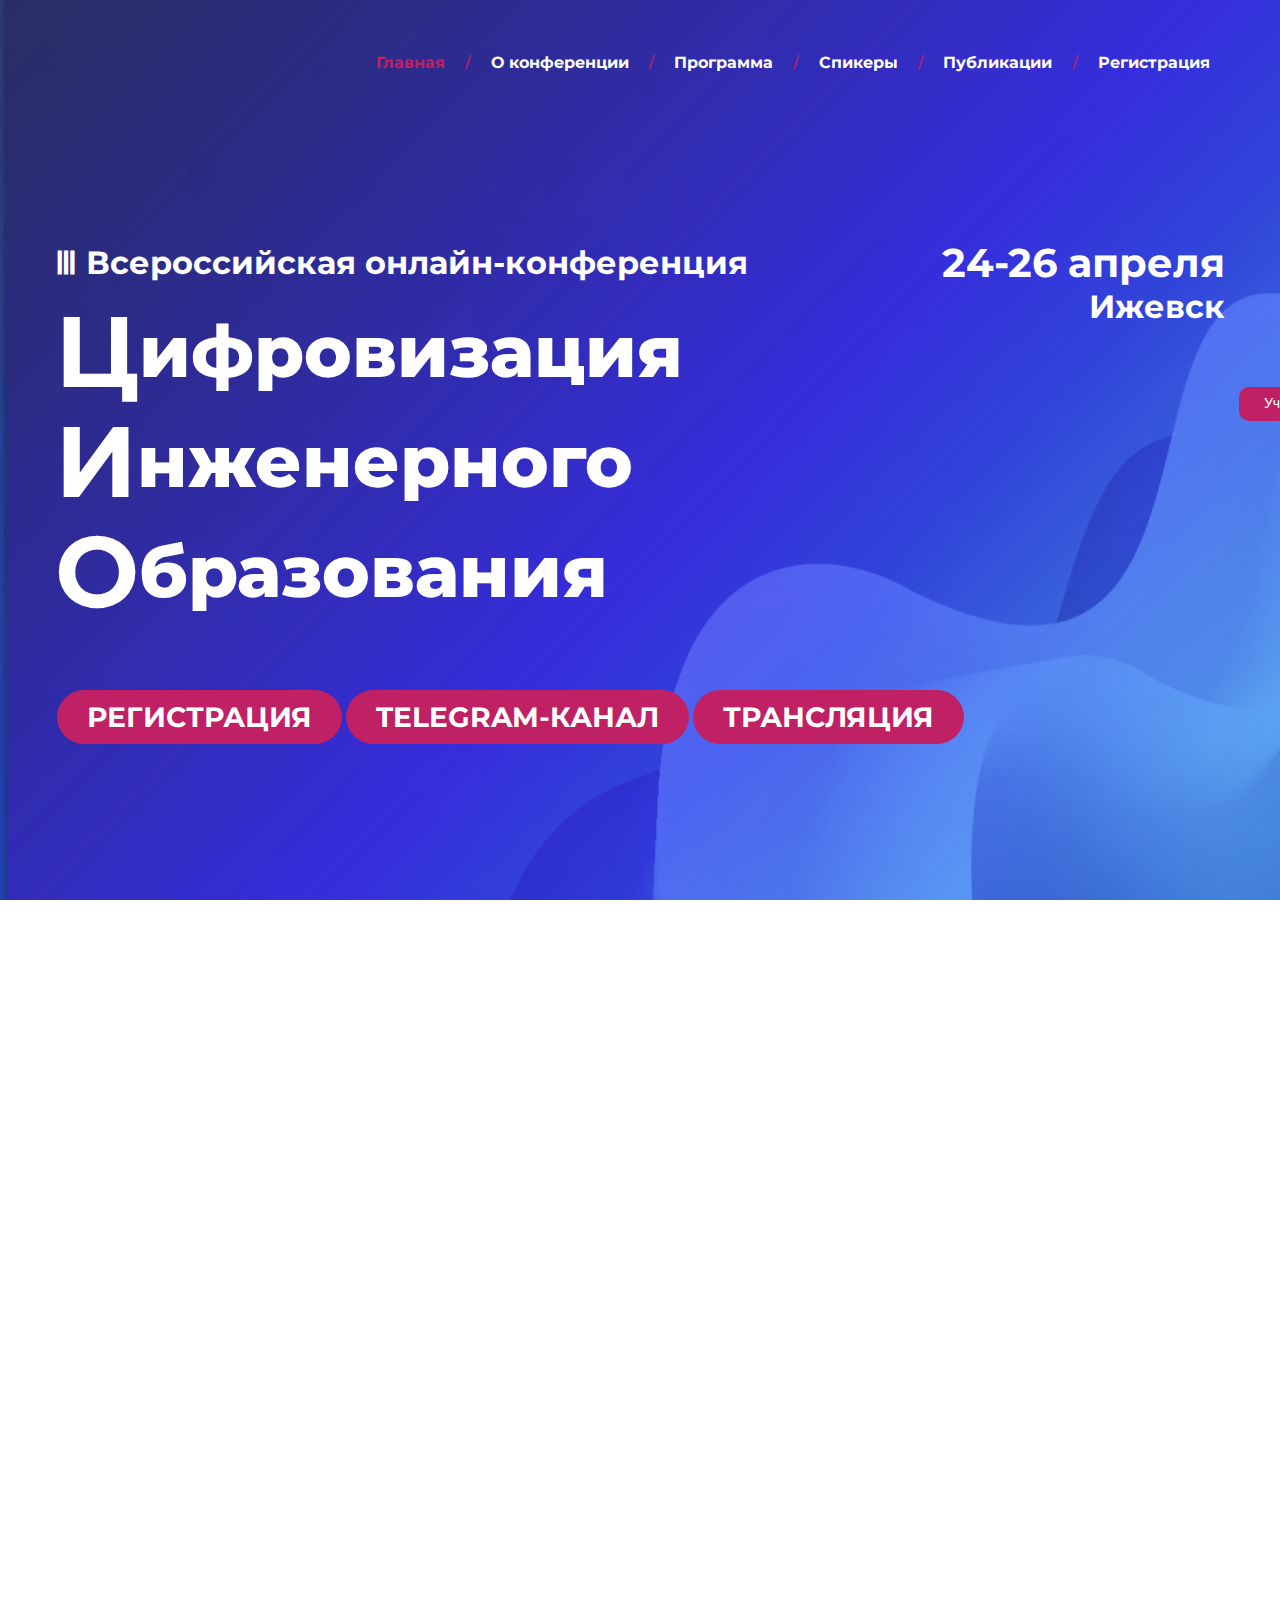
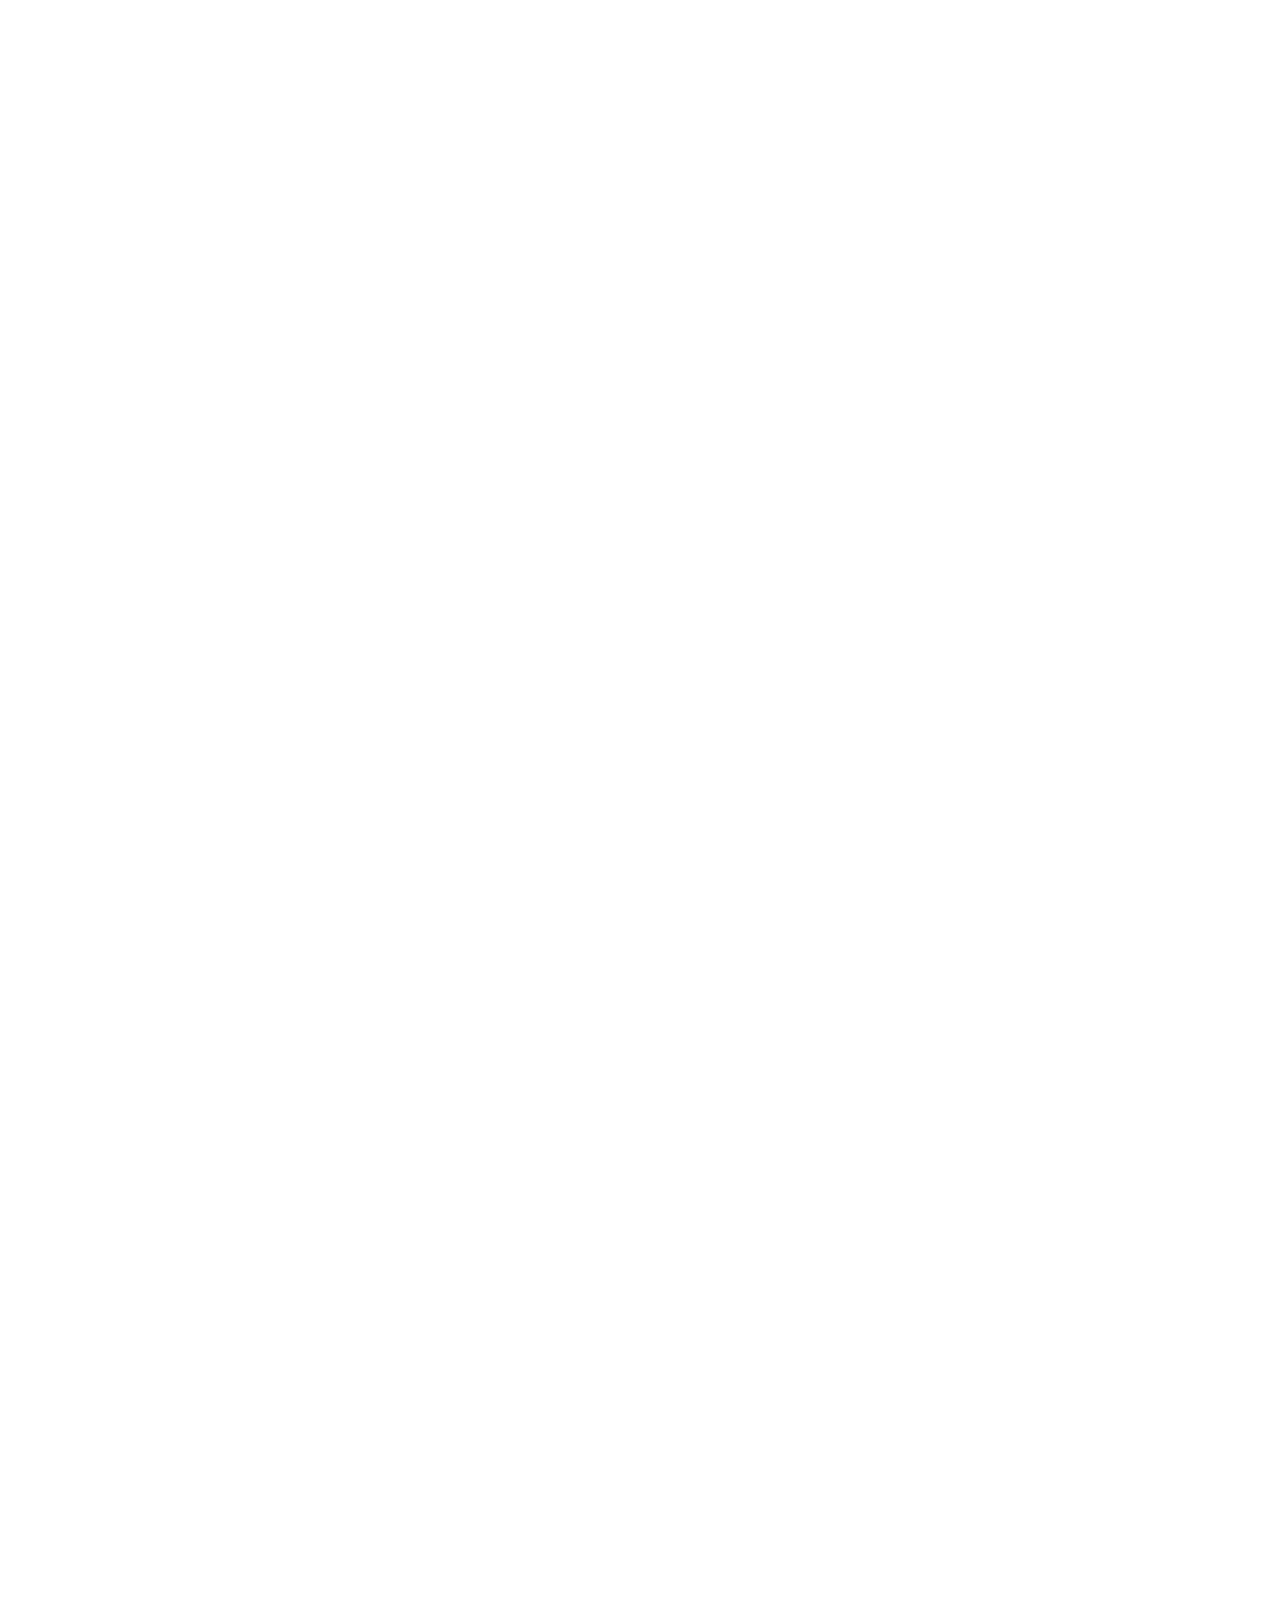
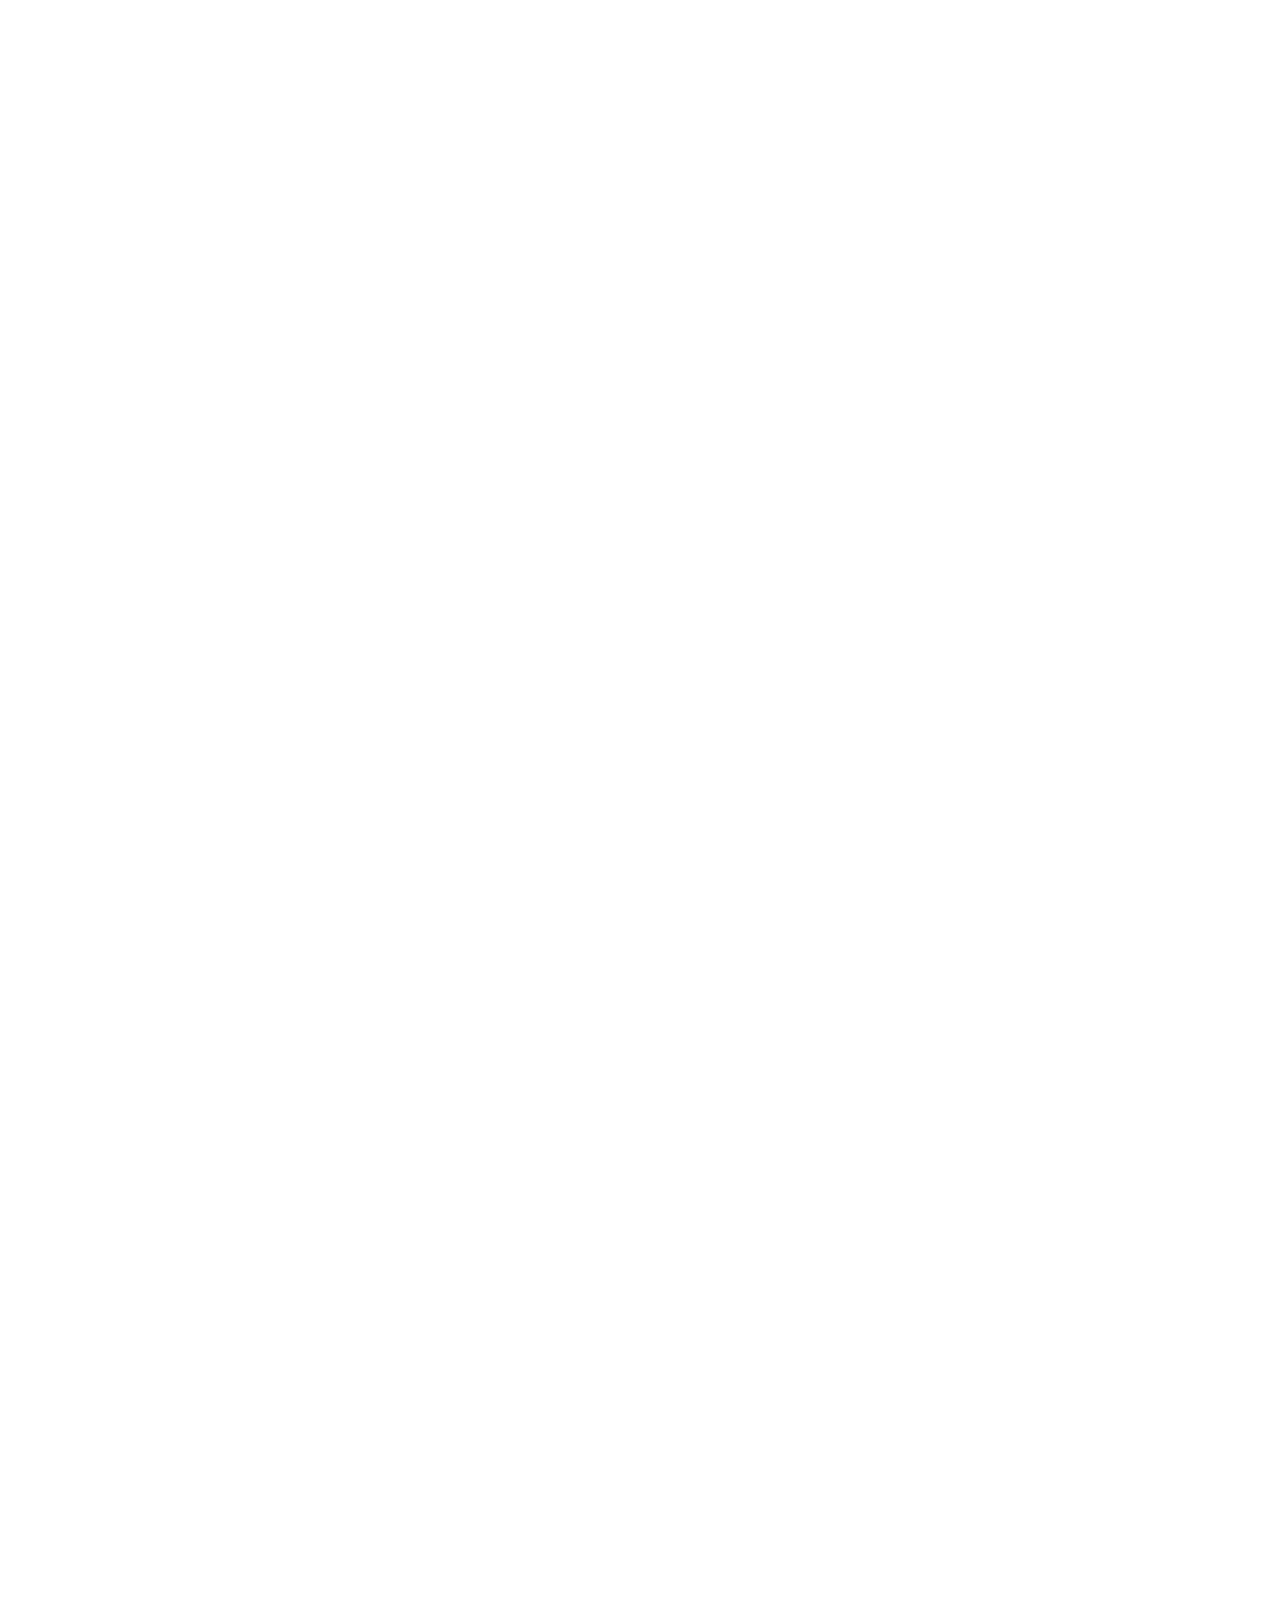
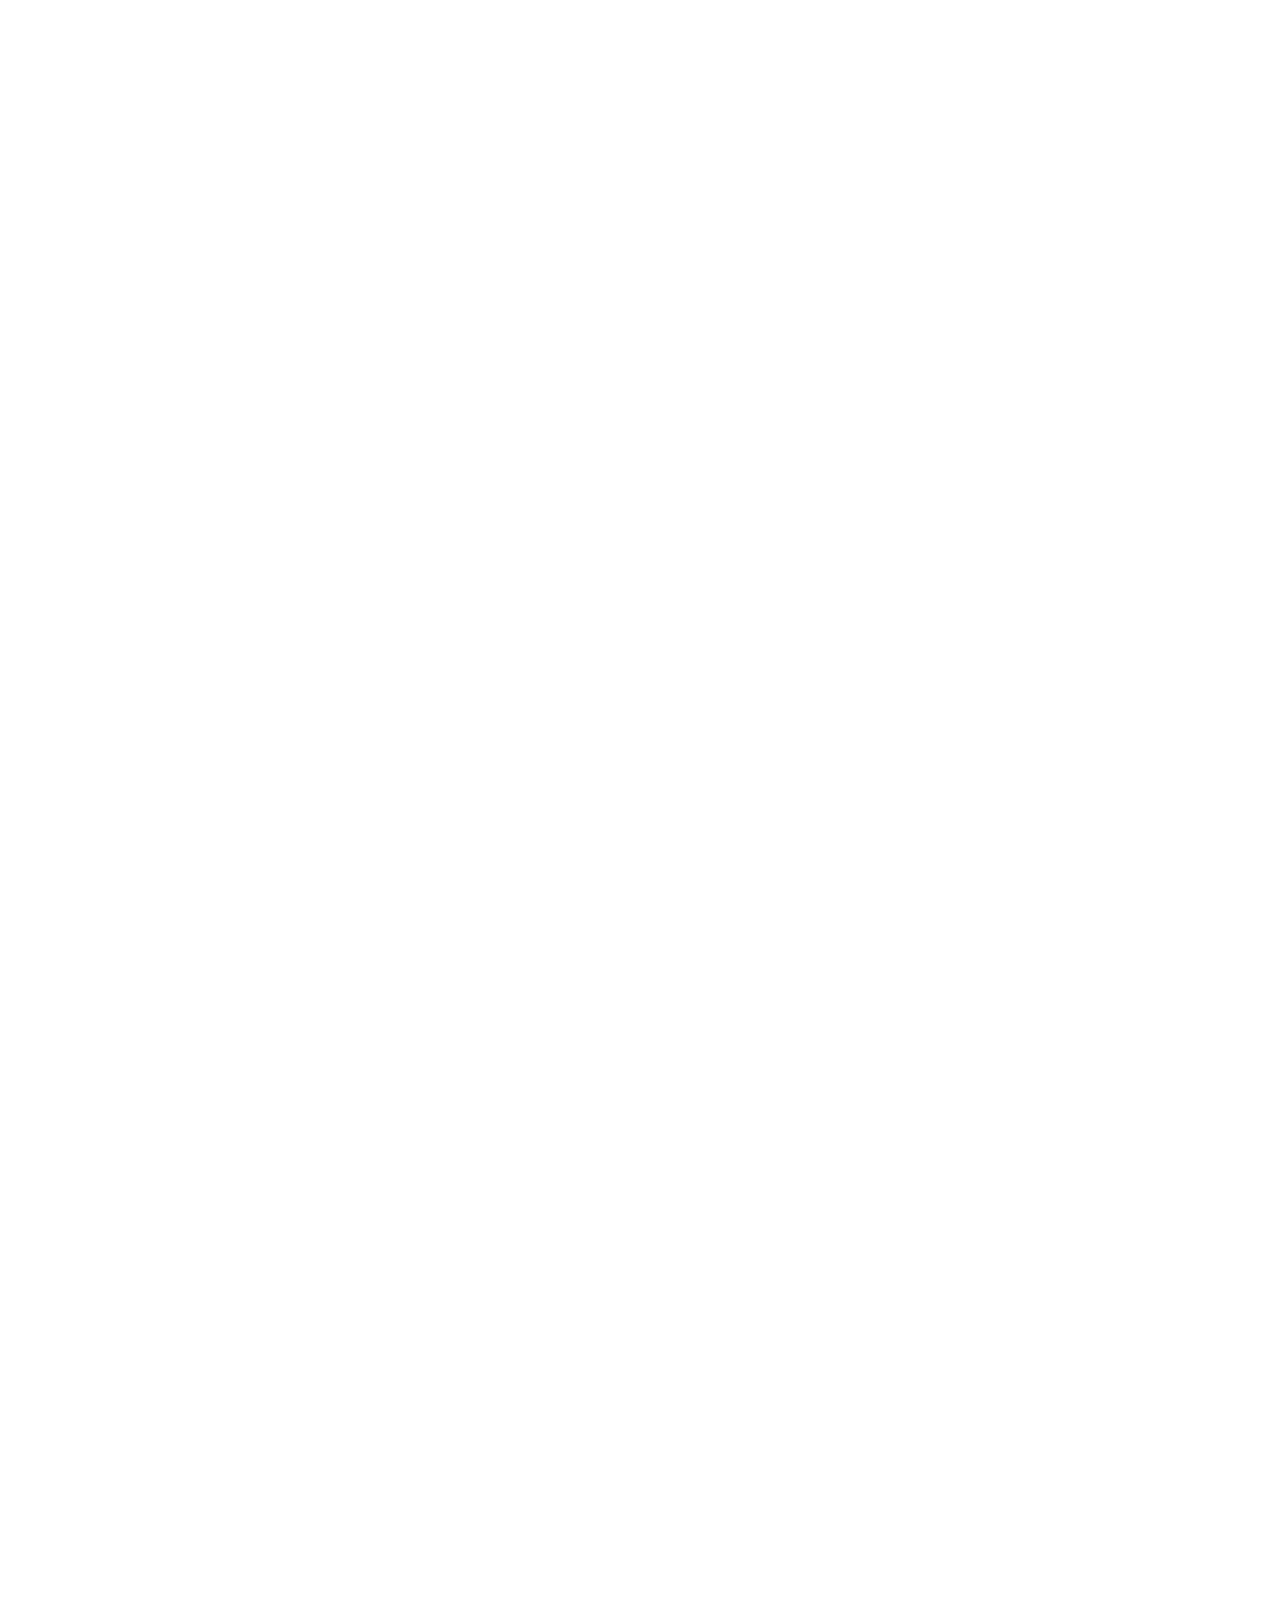
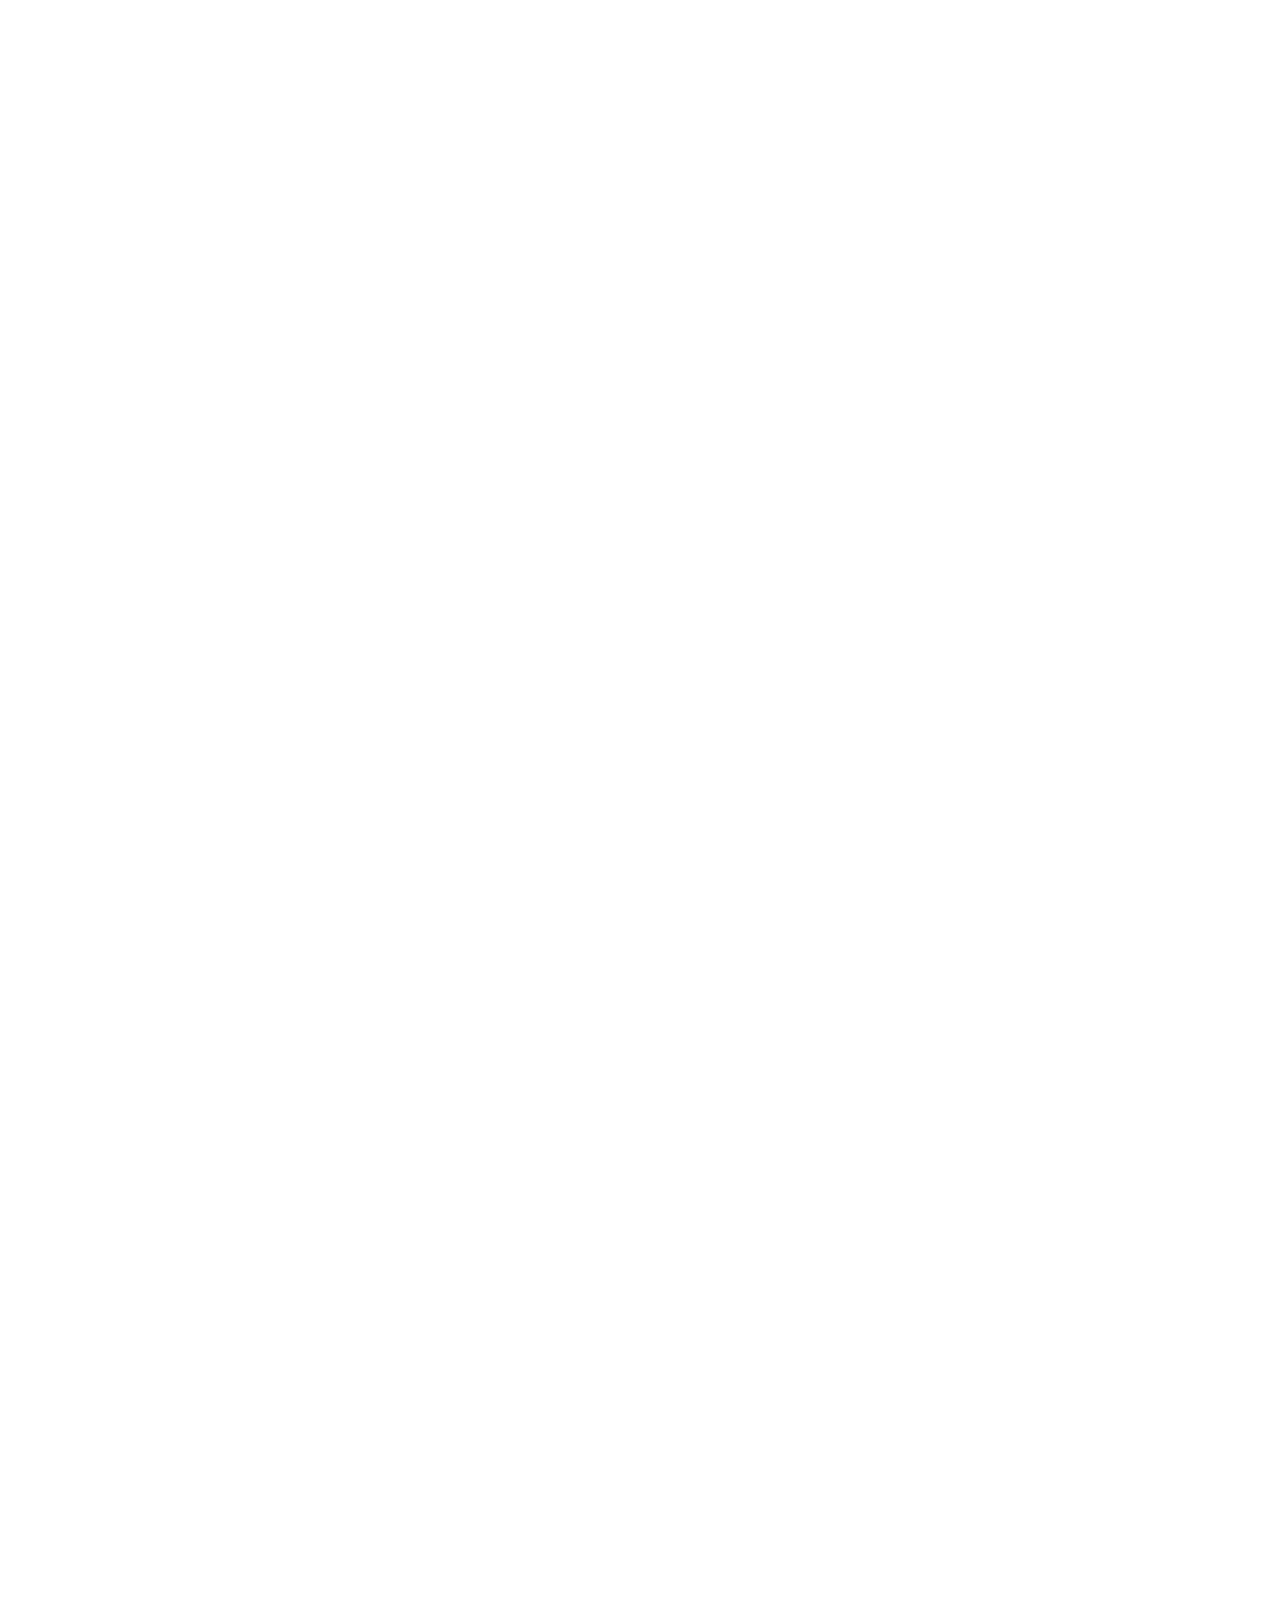
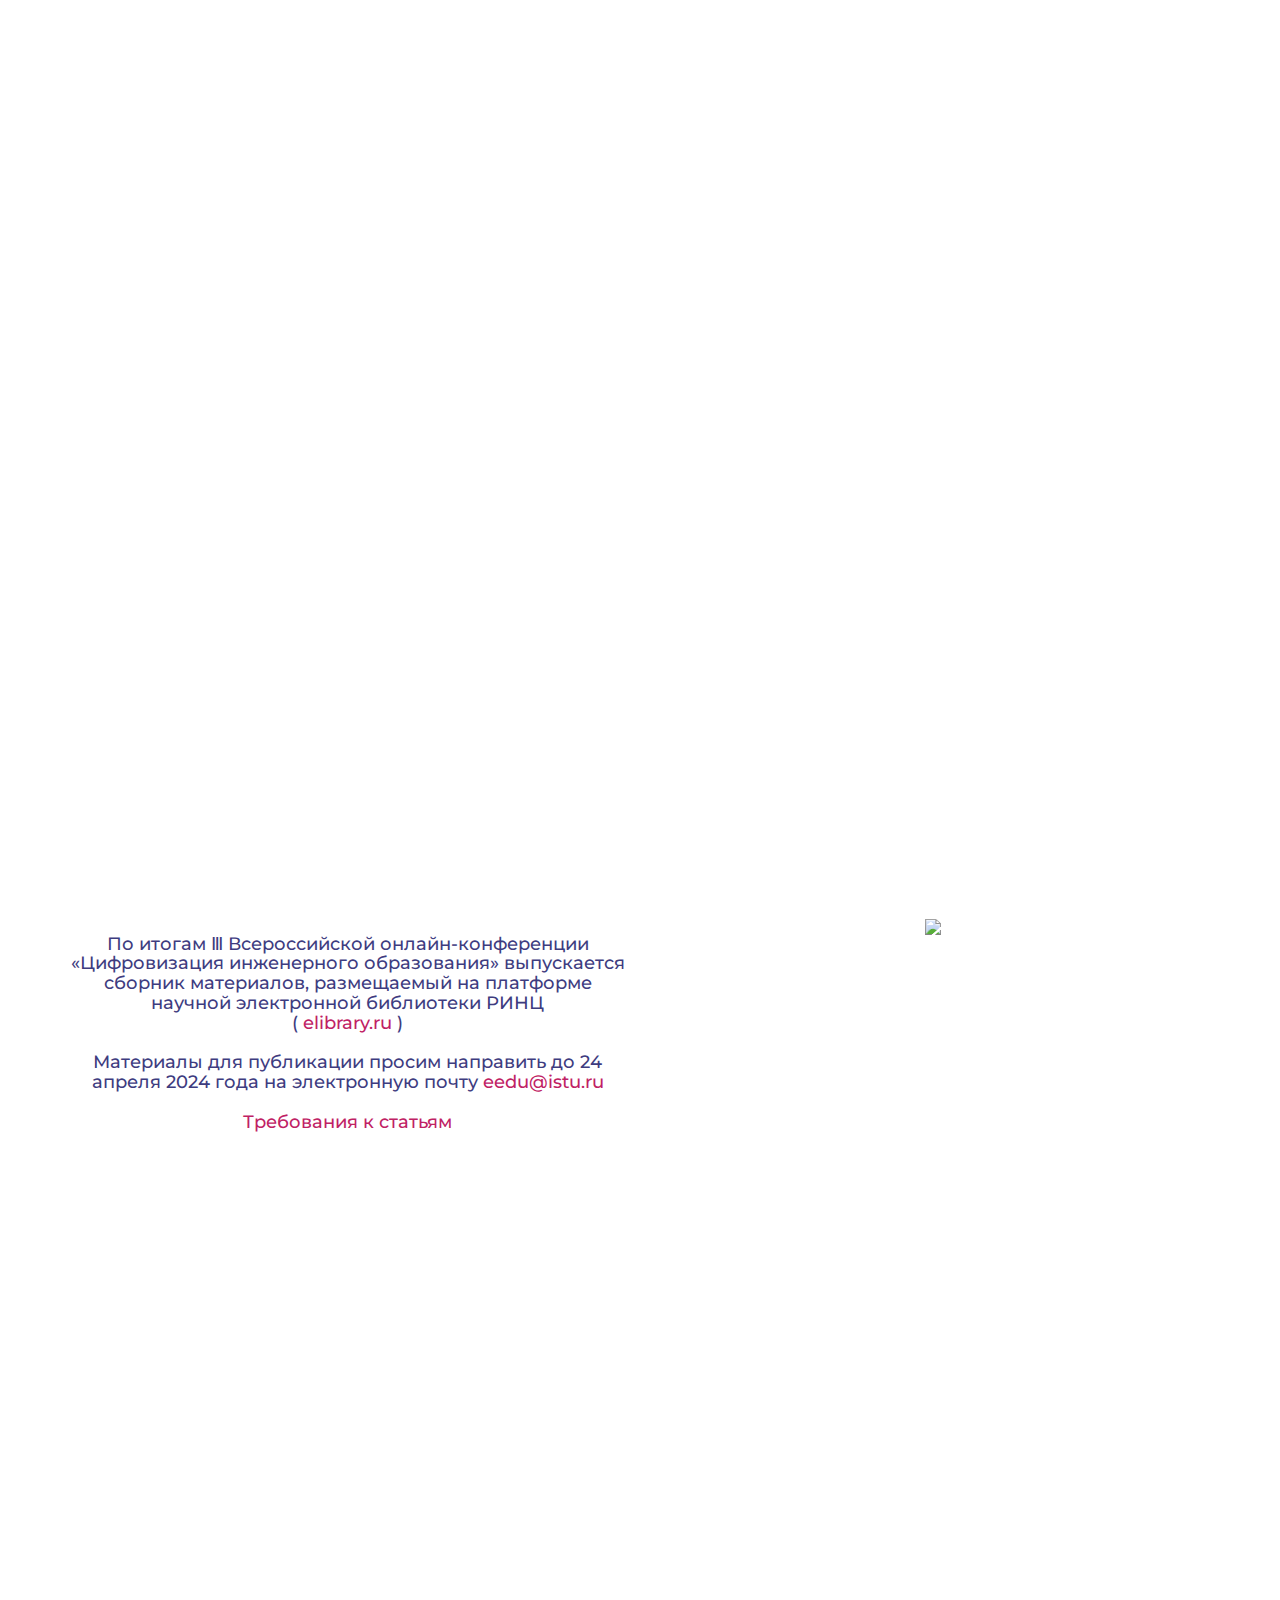
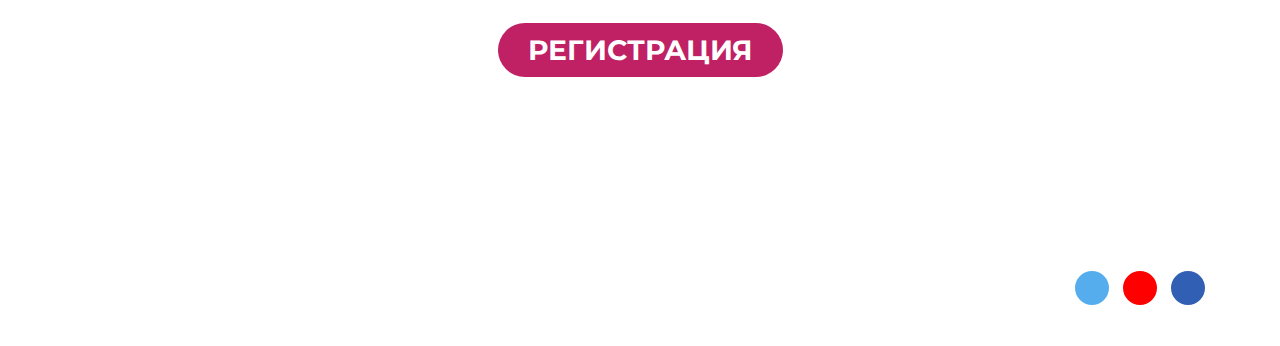
==== commit 22b5786a: "Update index.html" ====
--- a/dee/index.html
+++ b/dee/index.html
@@ -115,7 +115,7 @@
                                     <div style="display: flex; flex-wrap: wrap;">
                                         <!-- <div class="mt20"><a href="https://leader-id.ru/events/188334" class="btn-custom scroll-to" target="_blank">Участвовать</a></div> -->
                                         <div class="mt20"><a href="https://forms.yandex.ru/cloud/65f166375d2a060fd9f460e9/" class="btn-custom scroll-to" target="_blank">Регистрация</a></div>
-                                        <div class="mt20"><a href="https://t.me/digconf" class="btn-custom scroll-to" target="_blank">Telegram-к-анал</a></div>
+                                        <div class="mt20"><a href="https://t.me/digconf" class="btn-custom scroll-to" target="_blank">Telegram-канал</a></div>
                                         <div class="mt20"><a href="https://cio.istu.ru/connect/" class="btn-custom scroll-to" target="_blank">Трансляция</a></div>
                                     </div>
                             </div>
@@ -287,7 +287,7 @@
                                                             <div class="clearfix"></div>
                                                          </div>	
 
-<!-- 							    <div class="schedule-item">                                                  
+<!-- 							 <div class="schedule-item">                                                  
                                                             <div class="sc-pic"><img src="images/team/Riazapov.jpg" class="img-circle" alt=""></div>
                                                             <div class="sc-info"><h4><span>РЯЗАПОВ Рамиль Ирфанович</span><br>первый заместитель министра цифрового развития Удмуртской Республики, Ижевск</h4></div>
                                                             <div class="clearfix"></div>
@@ -301,13 +301,13 @@
 
 							    
                                                          <div class="schedule-item">
-                                                            <div class="sc-pic"><img src="images/team/1.png" class="img-circle" alt=""></div>
+                                                            <div class="sc-pic"><img src="images/team/Tretiakov.jpg" class="img-circle" alt=""></div>
                                                             <div class="sc-info"><h4><span>Третьяков Василий Сергеевич</span><br>советник ректора АНО «Университет национальной технологической инициативы 2035», Москва</h4></div>
                                                             <div class="clearfix"></div>
                                                          </div>
 
 							<div class="schedule-item">
-                                                            <div class="sc-pic"><img src="images/team/1.png" class="img-circle" alt=""></div>
+                                                            <div class="sc-pic"><img src="images/team/Danilov_OE.png" class="img-circle" alt=""></div>
                                                             <div class="sc-info"><h4><span>Данилов Олег Евгеньевич</span><br>проректор по научной и международной деятельности ФГБОУ ВО «ГИПУ», Глазов</h4></div>
                                                             <div class="clearfix"></div>
                                                          </div>
@@ -1509,7 +1509,7 @@
                         <div class="col-md-2 wow fadeIn mb30" data-wow-delay=".6s">
                             <div class="profile_pic text-center sm-mb30">
                                 <figure class="picframe mb30">
-                                    <a class="image-popup-vertical-fit" href="images/team/Riazapov.jpg" Title='министр цифрового развития Удмуртской Республики, Ижевск'>
+                                    <a class="image-popup-vertical-fit" href="images/team/fominov.jpg" Title='министр цифрового развития Удмуртской Республики, Ижевск'>
                                             <span class="overlay-v">
                                                 <span>министр цифрового развития Удмуртской Республики, Ижевск</span>
                                             </span>
@@ -1517,7 +1517,7 @@
                                     <img src="images/team/fominov.jpg" class="img-responsive" alt="">
                                 </figure>
 
-                                <h3>Рязапов Рамиль Ирфанович</h3>                                
+                                <h3>Фоминов Михаил Александрович</h3>                                
                             </div>
                         </div>                                     
 
@@ -1581,17 +1581,30 @@
                             </div>
                         </div> 
 
+			  <!--  <div class="col-md-2 wow fadeIn mb30" data-wow-delay=".6s">
+                            <div class="profile_pic text-center sm-mb30">
+                                <figure class="picframe mb30">
+                                    <a class="image-popup-vertical-fit" href="images/team/Kaysin.png" Title='директор Центра компетенций по БАС АНО «Университет Национальной технологической инициативы 2035», Москва'>
+                                            <span class="overlay-v">
+                                                <span>директор Центра компетенций по БАС АНО «Университет Национальной технологической инициативы 2035», Москва</span>
+                                            </span>
+                                        </a>
+                                    <img src="images/team/Kaysin.png" class="img-responsive" alt="">
+                                </figure>
+                                <h3>Кайсин Дмитрий Вячеславович</h3>
+                            </div>
+                        </div>-->
 			    <div class="col-md-2 wow fadeIn mb30" data-wow-delay=".6s">
                             <div class="profile_pic text-center sm-mb30">
                                 <figure class="picframe mb30">
-                                    <a class="image-popup-vertical-fit" href="images/team/Kaysin.png" Title='директор Центра компетенций по БАС АНО «Университет Национальной технологической инициативы 2035», Москва'>
-                                            <span class="overlay-v">
-                                                <span>директор Центра компетенций по БАС АНО «Университет Национальной технологической инициативы 2035», Москва</span>
-                                            </span>
-                                        </a>
-                                    <img src="images/team/Kaysin.png" class="img-responsive" alt="">
-                                </figure>
-                                <h3>Кайсин Дмитрий Вячеславович</h3>
+                                    <a class="image-popup-vertical-fit" href="images/team/Tretiakov.jpg" Title='советник ректора АНО «Университет национальной технологической инициативы 2035», Москва'>
+                                            <span class="overlay-v">
+                                                <span>советник ректора АНО «Университет национальной технологической инициативы 2035», Москва</span>
+                                            </span>
+                                        </a>
+                                    <img src="images/team/Tretiakov.jpg" class="img-responsive" alt="">
+                                </figure>
+                                <h3>Третьяков Василий Сергеевич</h3>
                             </div>
                         </div>
 
@@ -1723,7 +1736,7 @@
                                 <figure class="picframe mb30">
                                     <a class="image-popup-vertical-fit" href="images/team/Pleshakov.jpg" Title='директор центра развития карьеры ИжГТУ имени М.Т. Калашаникова, Ижевск'>
                                             <span class="overlay-v">
-                                                <span>директор Центра развития карьеры ИжГТУ имени М.Т. Калашникова, Ижевск</span>
+                                                <span>директор Центра развития карьеры ИжГТУ имени М.Т.&nbsp;Калашникова, Ижевск</span>
                                             </span>
                                         </a>
                                     <img src="images/team/Pleshakov.jpg" class="img-responsive" alt="">
@@ -1784,7 +1797,7 @@
                                 <figure class="picframe mb30">
                                     <a class="image-popup-vertical-fit" href="images/team/pigalev.jpg" Title='директор Бизнес-инкубатора ИжГТУ имени М. Т. Калашникова, Ижевск'>
                                             <span class="overlay-v">
-                                                <span>директор Бизнес-инкубатора ИжГТУ имени М. Т.&nbsp;Калашникова, Ижевск</span>
+                                                <span>директор Бизнес-инкубатора ИжГТУ имени М.Т.&nbsp;Калашникова, Ижевск</span>
                                             </span>
                                         </a>
                                     <img src="images/team/pigalev.jpg" class="img-responsive" alt="">
@@ -1797,7 +1810,7 @@
 			<div class="col-md-2 wow fadeIn mb30" data-wow-delay=".6s">
                             <div class="profile_pic text-center sm-mb30">
                                 <figure class="picframe mb30">
-                                    <a class="image-popup-vertical-fit" href="images/team/Luchinina.jpg" Title='директор Бизнес-инкубатора ИжГТУ имени М. Т. Калашникова, Ижевскк.п.н., доц., зав.кафедрой Социальной работы и молодежной политики, сотрудник РУМ, Вятский государственный университет, Киров'>
+                                    <a class="image-popup-vertical-fit" href="images/team/Luchinina.jpg" Title='директор Бизнес-инкубатора ИжГТУ имени М.Т. Калашникова, Ижевскк.п.н., доц., зав.кафедрой Социальной работы и молодежной политики, сотрудник РУМ, Вятский государственный университет, Киров'>
                                             <span class="overlay-v">
                                                 <span>к.п.н., доц., зав.кафедрой Социальной работы и молодежной политики, сотрудник РУМ, Вятский государственный университет, Киров</span>
                                             </span>
@@ -2500,7 +2513,20 @@
                             </div>
                         </div>
 
-
+			    <div class="col-md-2 wow fadeIn mb30" data-wow-delay=".6s">
+                            <div class="profile_pic text-center sm-mb30">
+                                <figure class="picframe mb30">
+                                    <a class="image-popup-vertical-fit" href="images/team/Danilov_OE.png" Title='проректор по научной и международной деятельности ФГБОУ ВО «ГИПУ», Глазов'>
+                                            <span class="overlay-v">
+                                                <span>проректор по научной и международной деятельности ФГБОУ ВО «ГИПУ», Глазов</span>
+                                            </span>
+                                        </a>
+                                    <img src="images/team/Danilov_OE.png" class="img-responsive" alt="">
+                                </figure>
+
+                                <h3>Данилов Олег Евгеньевич</h3>
+                            </div>
+                        </div>
                     </div>
                 </div>
             </section>
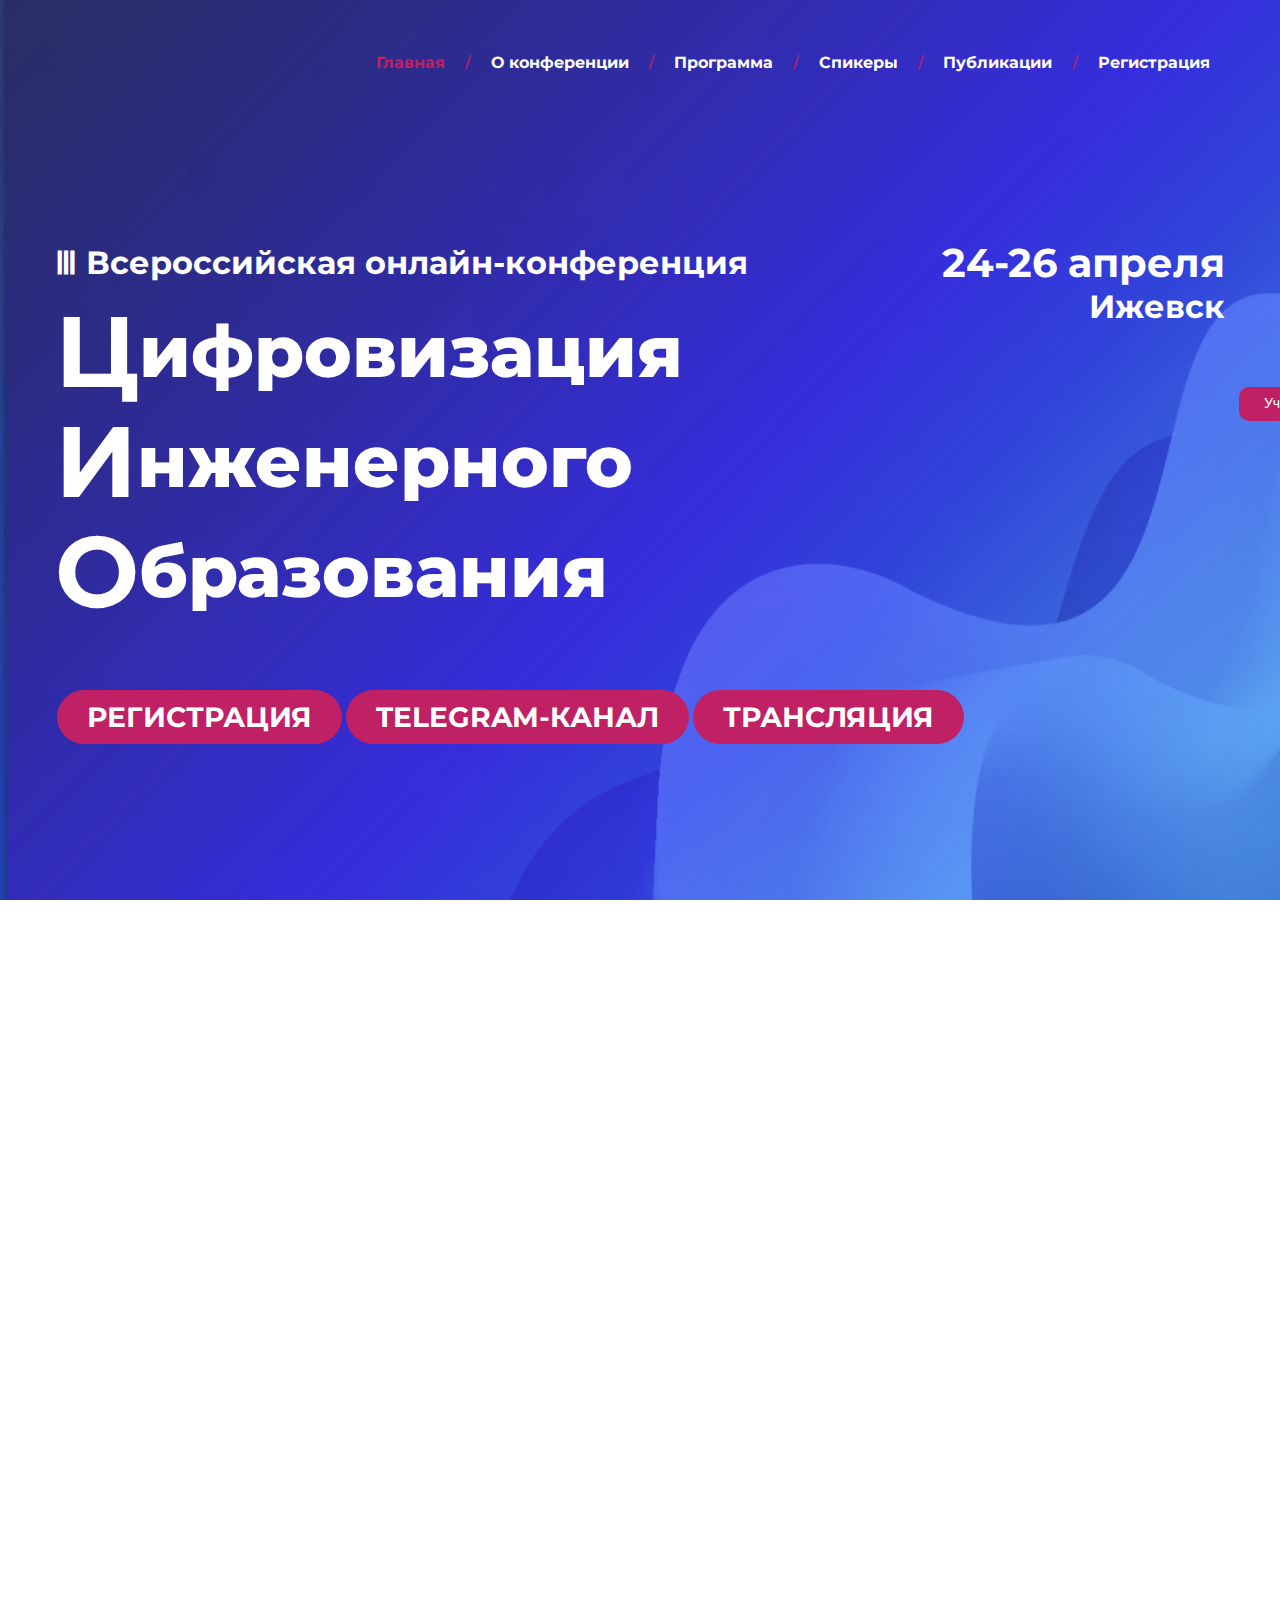
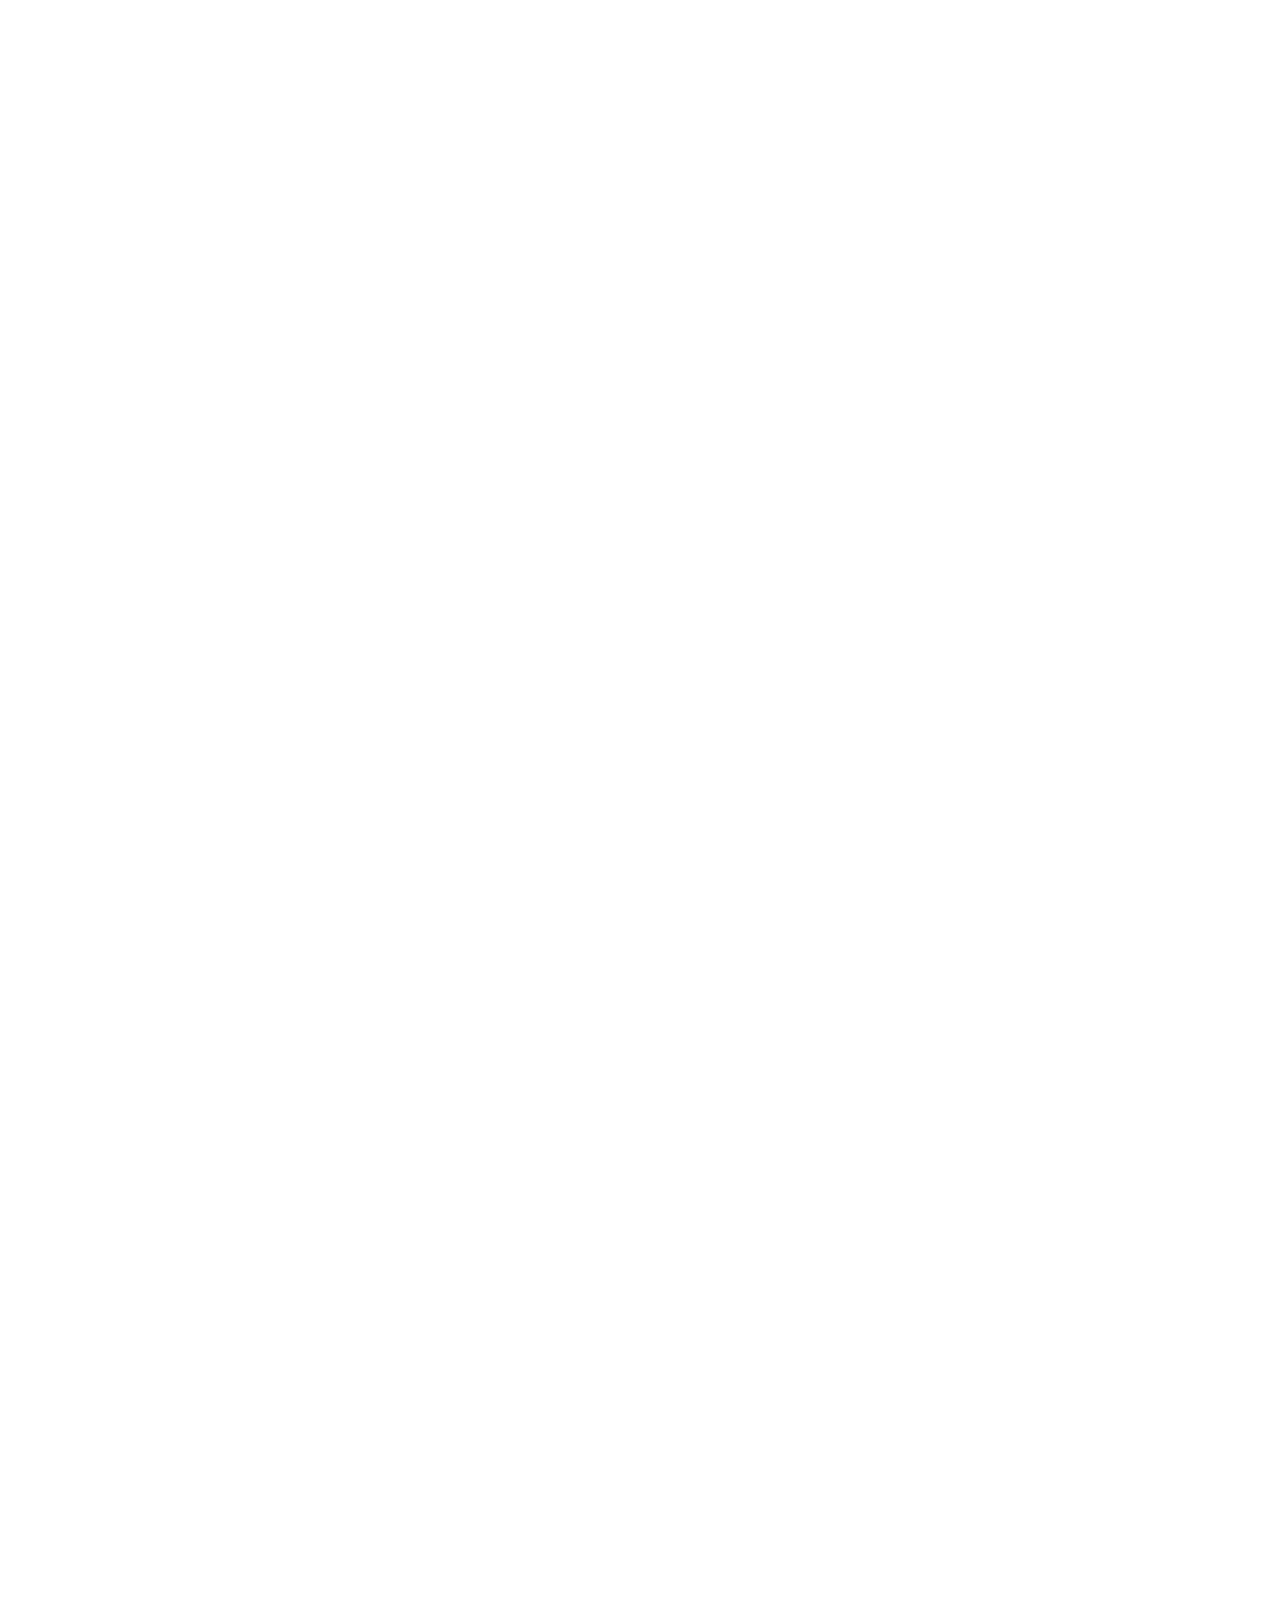
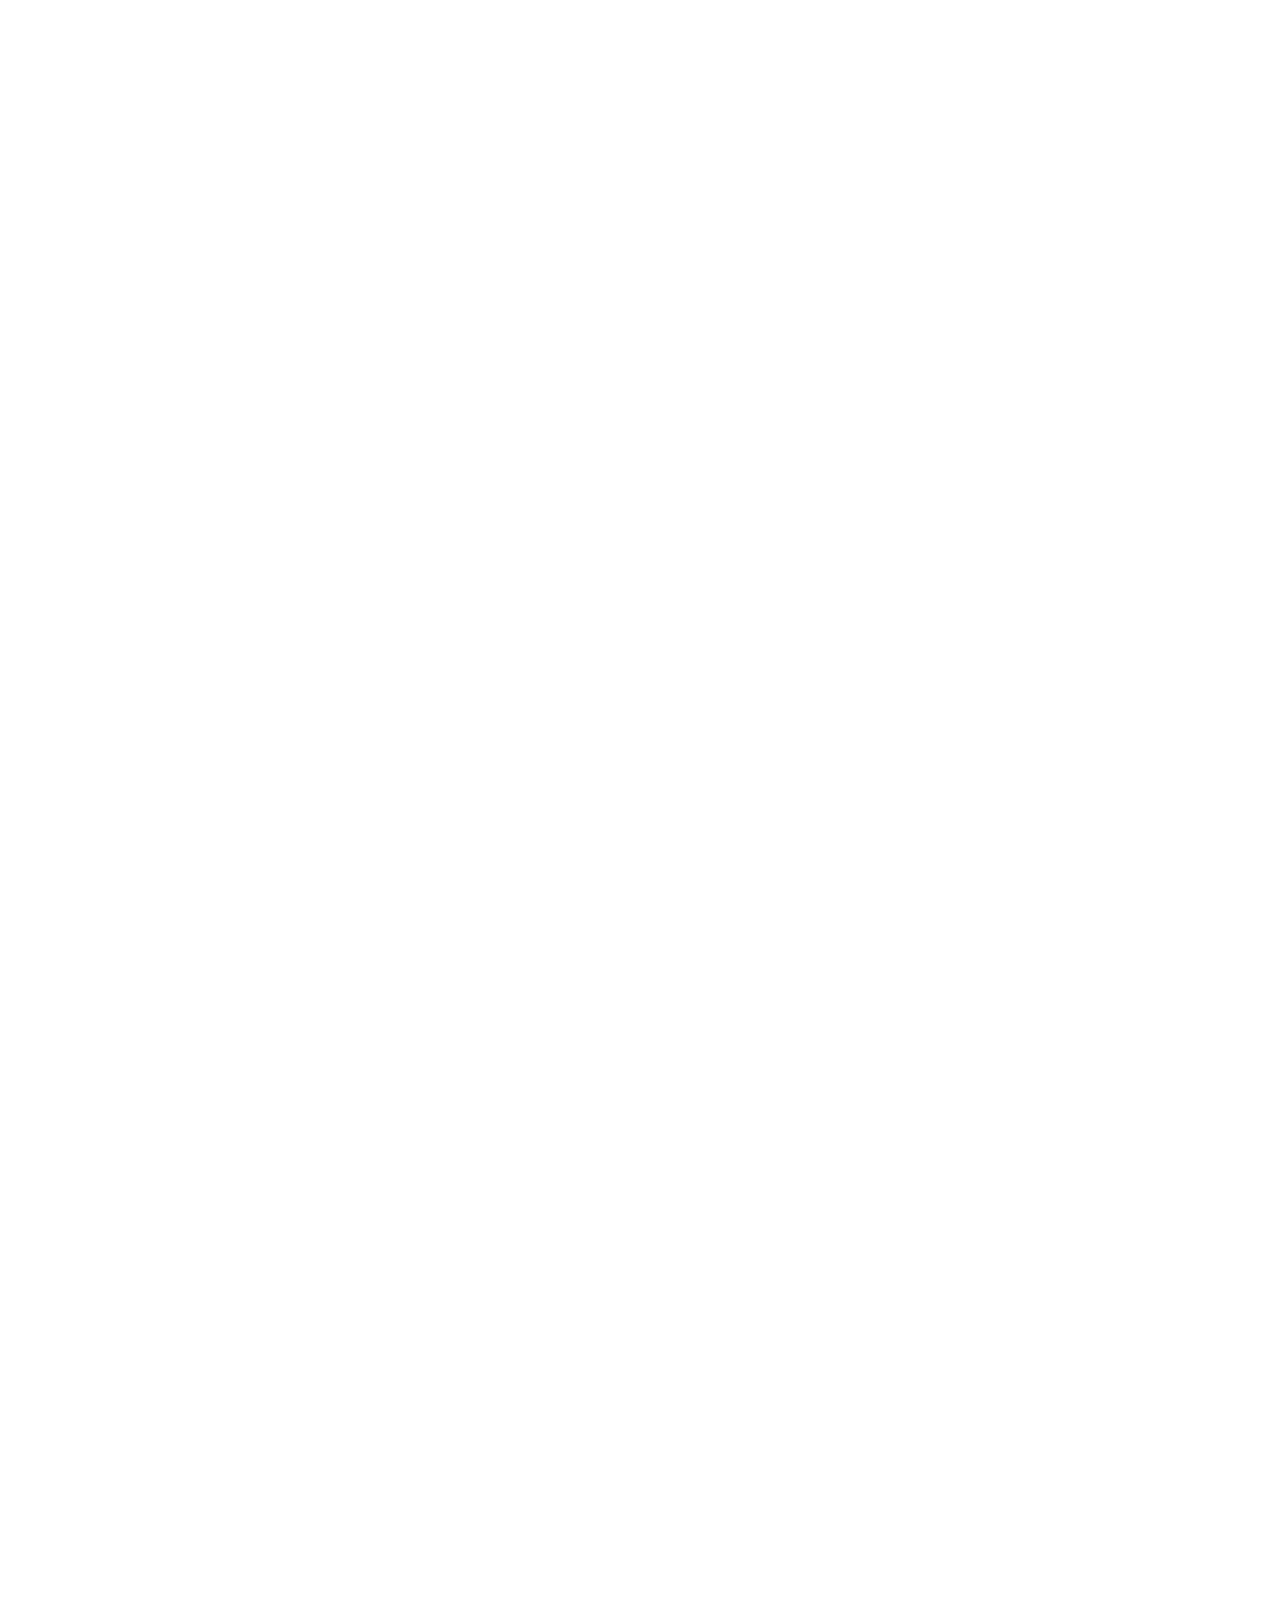
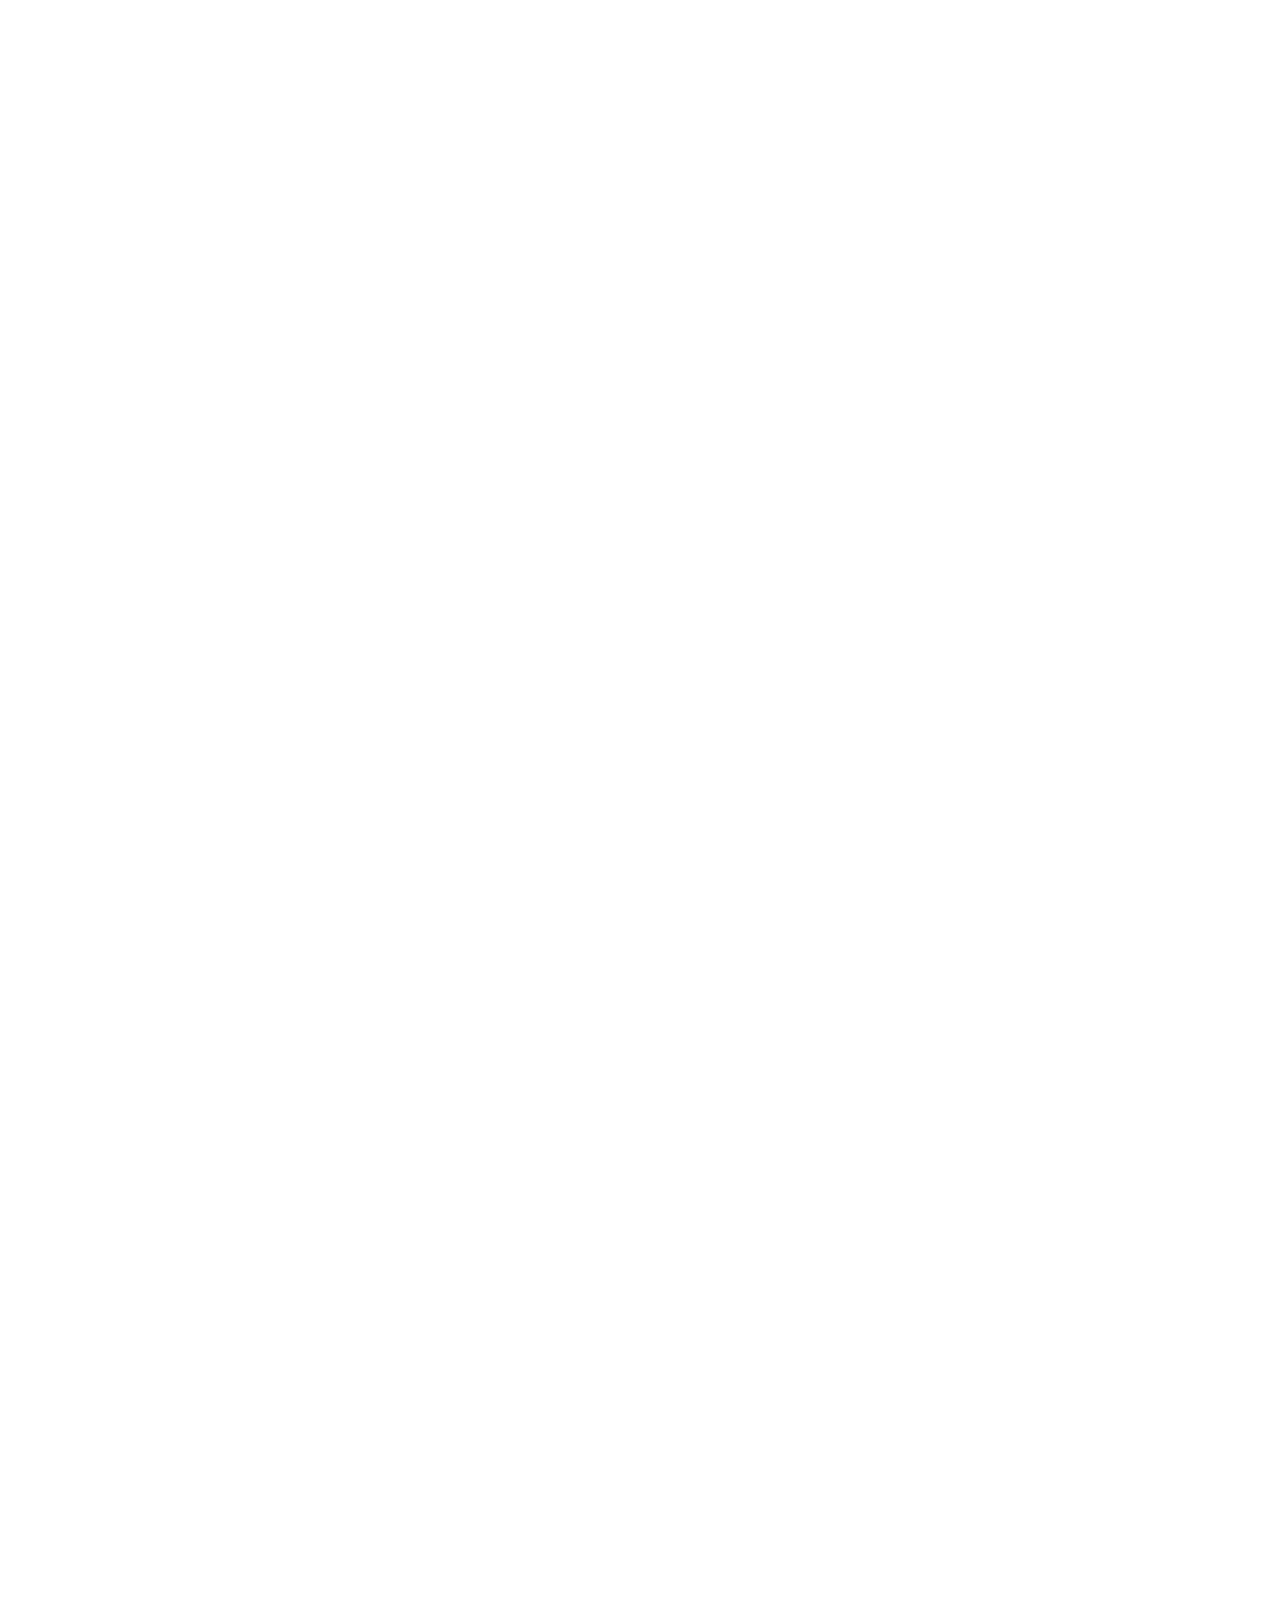
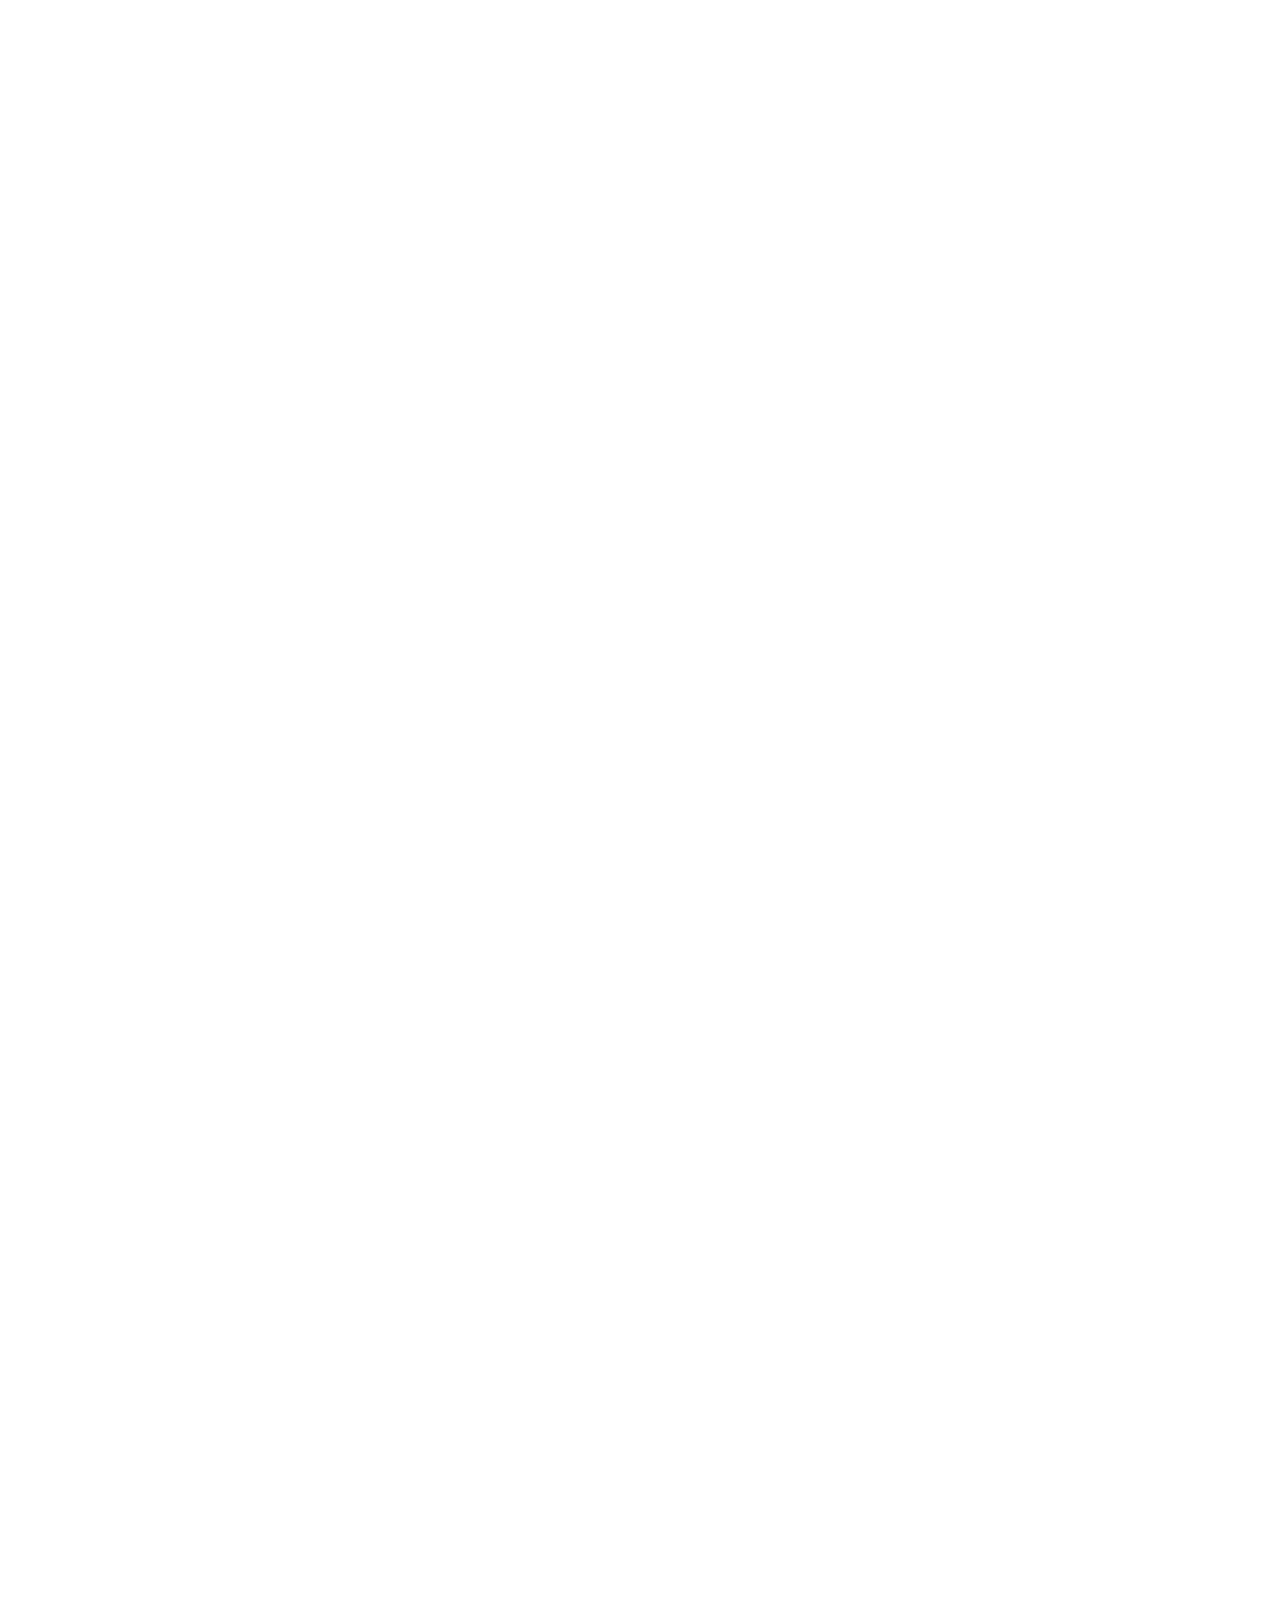
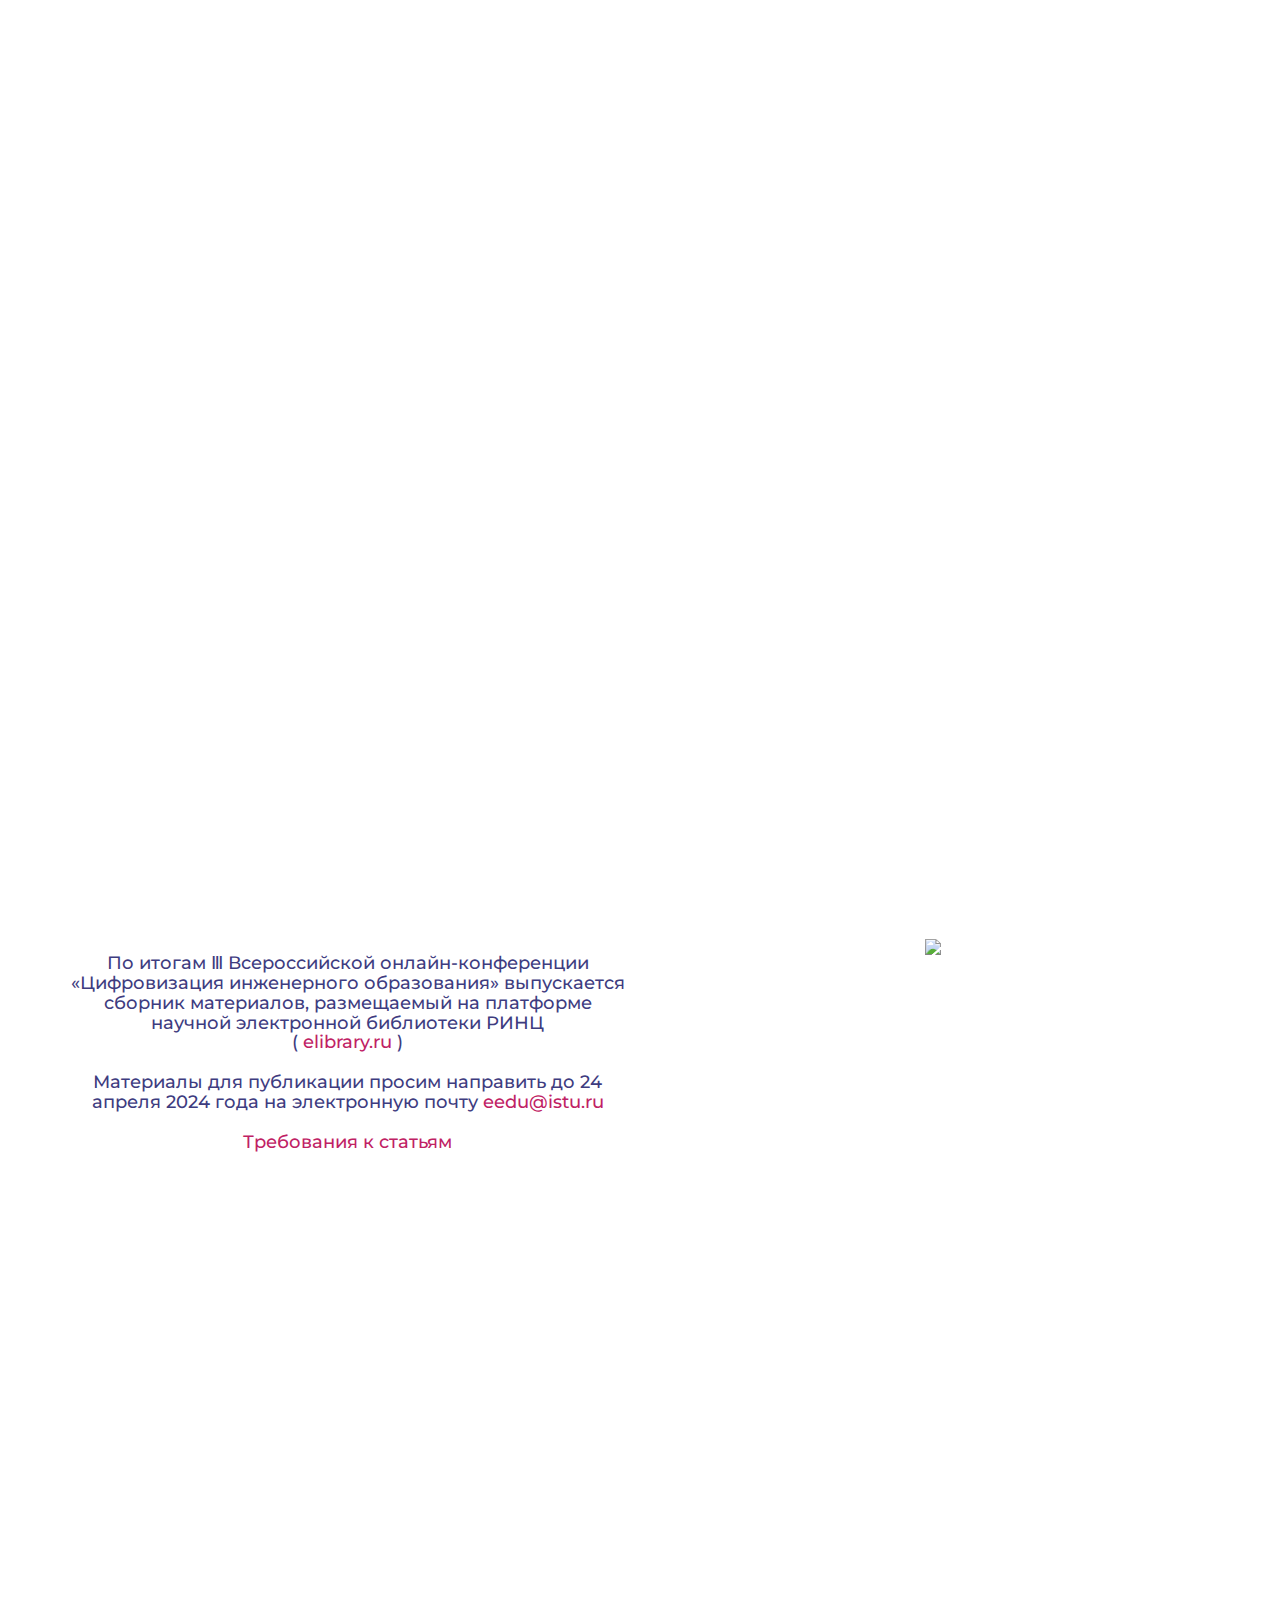
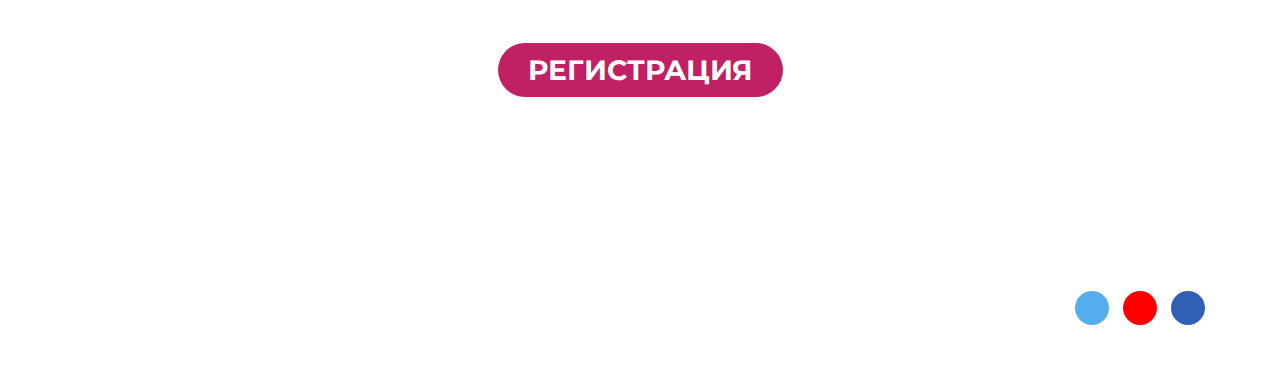
==== commit b39c6e77: "Update index.html" ====
--- a/dee/index.html
+++ b/dee/index.html
@@ -699,13 +699,6 @@
                                                          </div>
 
 							<div class="schedule-item">
-                                                            <div class="sc-pic"><img src="images/team/babikova.jpg" class="img-circle" alt=""></div>
-                                                            <div class="sc-name"><h4><span>БАБИКОВА Наталья Львовна</span><br>к.т.н., доц. кафедры электротехники и электротехнологий Уфимского университета науки и технологий, Уфа</h4></div>
-                                                            <div class="spacer-for2sp mb20"></div>
-                                                            <div class="clearfix"></div>
-                                                         </div>
-
-							<div class="schedule-item">
                                                             <div class="sc-pic"><img src="images/team/Shishlina.jpg" class="img-circle" alt=""></div>
                                                             <div class="sc-name"><h4><span>ШИШЛИНА Наталья Васильевна</span><br>к.п.н., доц. кафедры «Программное обеспечение» ИжГТУ имени М.Т.&nbsp;Калашникова, Ижевск</h4></div>
                                                             <div class="spacer-for2sp mb20"></div>
@@ -720,11 +713,12 @@
                                                          </div>
 
 							 <div class="schedule-item">
-                                                            <div class="sc-pic"><img src="images/team/Rudomyotkin.jpg" class="img-circle" alt=""></div>
-                                                            <div class="sc-name"><h4><span>РУДОМЁТКИН Алексей Леонидович</span><br>заместитель директора ПИШ РПИ МФТИ, Жуковский</h4></div>
+                                                            <div class="sc-pic"><img src="images/team/1.jpg" class="img-circle" alt=""></div>
+                                                            <div class="sc-name"><h4><span>Воеводенко Александр Викторович</span><br>заместитель директора по образовательной деятельности ПИШ РПИ МФТИ, Жуковский</h4></div>
                                                             <div class="spacer-for2sp mb20"></div>
                                                             <div class="clearfix"></div>
                                                          </div>
+		
    
 
 							    
@@ -829,8 +823,16 @@
                                                          </div>
 
 							<div class="schedule-item">
-                                                            <div class="sc-pic"><img src="images/team/1.jpg" class="img-circle" alt=""></div>
-                                                            <div class="sc-name"><h4><span>УСТИНОВ Вадим Юрьевич</span><br>генеральный директор ООО «Частная инженерная школа», Москва</h4></div>
+                                                                <div class="sc-pic"><img src="images/team/maiorova.jpg" class="img-circle" alt=""></div>
+                                                                <div class="sc-name">
+                                                                <h4><span>МАЙОРОВА Мария Анатольевна</span><br>начальник учебного управления ИжГТУ имени М.Т.&nbsp;Калашникова, Ижевск</h4>
+                                                                </div>                                                            
+                                                        	<div class="clearfix"></div>                                                      
+                                                        </div>
+
+							<div class="schedule-item">
+                                                            <div class="sc-pic"><img src="images/team/babikova.jpg" class="img-circle" alt=""></div>
+                                                            <div class="sc-name"><h4><span>БАБИКОВА Наталья Львовна</span><br>к.т.н., доц. кафедры электротехники и электротехнологий Уфимского университета науки и технологий, Уфа</h4></div>
                                                             <div class="spacer-for2sp mb20"></div>
                                                             <div class="clearfix"></div>
                                                          </div>
@@ -945,7 +947,7 @@
 							<div class="schedule-item">
                                                             <div class="sc-pic"><img src="images/team/srz.png" class="img-circle" alt=""></div>
                                                             <div class="sc-name">
-                                                            <h4><span>АО «Сарапульский радиозавод», Сарапул</span><br>Фомина Лариса Владимировна<br>директор по корпоративному управлению</h4>
+                                                            <h4><span>АО «Сарапульский радиозавод», Сарапул</span><br>Сергеева Елена Васильевна<br>начальник бюро по подготовке и повышению квалификации персонала </h4>
                                                             </div>        
                                                             <div class="clearfix"></div>                                               
                                                         </div>
@@ -978,7 +980,7 @@
 							<div class="schedule-item">
                                                             <div class="sc-pic"><img src="images/logo/KR_2.png" class="img-circle" alt=""></div>
                                                             <div class="sc-name">
-                                                            <h4><span>АНО «Корпорация развития Удмуртской Республики», Ижевск</span><br>Мандиев Фаниль Фаритович<br>директор</h4>
+                                                            <h4><span>АНО «Корпорация развития Удмуртской Республики», Ижевск</span><br>Лубнина Елена Александровна<br>заместитель директора, руководитель Центра поддержки предпринимательства</h4>
                                                             </div>        
                                                             <div class="clearfix"></div>                                               
                                                          </div>
@@ -1184,7 +1186,15 @@
                                                         </div>
 
 							<div class="schedule-item">
-                                                                <div class="sc-pic"><img src="images/team/1.jpg" class="img-circle" alt=""></div>
+                                                                <div class="sc-pic"><img src="images/team/Talan.jpg" class="img-circle" alt=""></div>
+                                                                <div class="sc-name">
+                                                                <h4><span>ТАЛАН Алексей Сергеевич</span><br>заместитель генерального директора компании Актру, Казань</h4>
+                                                                </div>                                                            
+                                                        	<div class="clearfix"></div>                                                      
+                                                        </div>
+							    
+							<div class="schedule-item">
+                                                                <div class="sc-pic"><img src="images/team/Chilicov.jpg" class="img-circle" alt=""></div>
                                                                 <div class="sc-name">
                                                                 <h4><span>ЧИЛИКОВ Андрей Григорьевич</span><br>студент 2 курса кафедры «Технология производства систем вооружения» Машиностроительного факультета ИжГТУ имени М.Т.&nbsp;Калашникова, Ижевск</h4>
                                                                 </div>                                                            
@@ -1273,7 +1283,7 @@
 	                                                         </div>
 
 								<div class="schedule-item">
-		                                                            <div class="sc-pic"><img src="images/team/1.jpg" class="img-circle" alt=""></div>
+		                                                            <div class="sc-pic"><img src="images/team/filichkin.jpg" class="img-circle" alt=""></div>
 		                                                            <div class="sc-name">
 		                                                            <h4><span>ФИЛИЧКИН Сергей Андреевич</span><br>аспирант кафедры «Информационные системы» ИжГТУ имени М.Т.&nbsp;Калашникова, Ижевск</h4>
 		                                                            </div>        
@@ -2116,12 +2126,12 @@
 			<div class="col-md-2 wow fadeIn mb30" data-wow-delay=".6s">
                             <div class="profile_pic text-center sm-mb30">
                                 <figure class="picframe mb30">
-                                    <a class="image-popup-vertical-fit" href="images/team/1.jpg" Title='аспирант кафедры «Информационные системы» ИжГТУ имени М.Т. Калашникова, Ижевск'>
+                                    <a class="image-popup-vertical-fit" href="images/team/filichkin.jpg" Title='аспирант кафедры «Информационные системы» ИжГТУ имени М.Т. Калашникова, Ижевск'>
                                             <span class="overlay-v">
                                                 <span>аспирант кафедры «Информационные системы» ИжГТУ имени М.Т. Калашникова, Ижевск</span>
                                             </span>
                                         </a>
-                                    <img src="images/team/1.jpg" class="img-responsive" alt="">
+                                    <img src="images/team/filichkin.jpg" class="img-responsive" alt="">
                                 </figure>
 
                                 <h3>Филичкин Сергей Андреевич</h3>
@@ -2300,12 +2310,12 @@
 			<div class="col-md-2 wow fadeIn mb30" data-wow-delay=".6s">
                             <div class="profile_pic text-center sm-mb30">
                                 <figure class="picframe mb30">
-                                    <a class="image-popup-vertical-fit" href="images/team/1.jpg" Title='студент 2 курса кафедры «Технология производства систем вооружения» Машиностроительного факультета ИжГТУ имени М.Т.&nbsp;Калашникова, Ижевск'>
+                                    <a class="image-popup-vertical-fit" href="images/team/Chilicov.jpg" Title='студент 2 курса кафедры «Технология производства систем вооружения» Машиностроительного факультета ИжГТУ имени М.Т.&nbsp;Калашникова, Ижевск'>
                                             <span class="overlay-v">
                                                 <span>студент 2 курса кафедры «Технология производства систем вооружения» Машиностроительного факультета ИжГТУ имени М.Т.&nbsp;Калашникова, Ижевск</span>
                                             </span>
                                         </a>
-                                    <img src="images/team/1.jpg" class="img-responsive" alt="">
+                                    <img src="images/team/Chilicov.jpg" class="img-responsive" alt="">
                                 </figure>
 
                                 <h3>Чиликов Андрей Григорьевич</h3>
@@ -2406,48 +2416,48 @@
                             </div>
                         </div>
 
+			    <div class="col-md-2 wow fadeIn mb30" data-wow-delay=".6s">
+                            <div class="profile_pic text-center sm-mb30">
+                                <figure class="picframe mb30">
+                                    <a class="image-popup-vertical-fit" href="images/team/Danilov_OE.png" Title='проректор по научной и международной деятельности ФГБОУ ВО «ГИПУ», Глазов'>
+                                            <span class="overlay-v">
+                                                <span>проректор по научной и международной деятельности ФГБОУ ВО «ГИПУ», Глазов</span>
+                                            </span>
+                                        </a>
+                                    <img src="images/team/Danilov_OE.png" class="img-responsive" alt="">
+                                </figure>
+
+                                <h3>Данилов Олег Евгеньевич</h3>
+                            </div>
+                        </div>
+			    
+			     <div class="col-md-2 wow fadeIn mb30" data-wow-delay=".6s">
+                            <div class="profile_pic text-center sm-mb30">
+                                <figure class="picframe mb30">
+                                    <a class="image-popup-vertical-fit" href="images/team/Kalashnikov.jpg" Title='к.т.н., доц. кафедры инженерной графики и компьютерного дизайна ИРТСУ Южного федерального университета, руководитель проектной деятельности акселератора ЮФУ SBS Creative, Ростов-на-Дону'>
+                                            <span class="overlay-v">
+                                                <span>к.т.н., доц. кафедры инженерной графики и компьютерного дизайна ИРТСУ Южного федерального университета, руководитель проектной деятельности акселератора ЮФУ SBS Creative, Ростов-на-Дону</span>
+                                            </span>
+                                        </a>
+                                    <img src="images/team/Kalashnikov.jpg" class="img-responsive" alt="">
+                                </figure>
+
+                                <h3>Калашникова Татьяна Григорьевна</h3>
+                            </div>
+                        </div>
+
 			<div class="col-md-2 wow fadeIn mb30" data-wow-delay=".6s">
                             <div class="profile_pic text-center sm-mb30">
                                 <figure class="picframe mb30">
-                                    <a class="image-popup-vertical-fit" href="images/team/Rudomyotkin.jpg" Title='заместитель директора ПИШ РПИ МФТИ, Жуковский'>
-                                            <span class="overlay-v">
-                                                <span>заместитель директора ПИШ РПИ МФТИ, Жуковский</span>
-                                            </span>
-                                        </a>
-                                    <img src="images/team/Rudomyotkin.jpg" class="img-responsive" alt="">
-                                </figure>
-
-                                <h3>Рудомёткин Алексей Леонидович</h3>
-                            </div>
-                        </div>
-
-			     <div class="col-md-2 wow fadeIn mb30" data-wow-delay=".6s">
-                            <div class="profile_pic text-center sm-mb30">
-                                <figure class="picframe mb30">
-                                    <a class="image-popup-vertical-fit" href="images/team/Kalashnikov.jpg" Title='к.т.н., доц. кафедры инженерной графики и компьютерного дизайна ИРТСУ Южного федерального университета, руководитель проектной деятельности акселератора ЮФУ SBS Creative, Ростов-на-Дону'>
-                                            <span class="overlay-v">
-                                                <span>к.т.н., доц. кафедры инженерной графики и компьютерного дизайна ИРТСУ Южного федерального университета, руководитель проектной деятельности акселератора ЮФУ SBS Creative, Ростов-на-Дону</span>
-                                            </span>
-                                        </a>
-                                    <img src="images/team/Kalashnikov.jpg" class="img-responsive" alt="">
-                                </figure>
-
-                                <h3>Калашникова Татьяна Григорьевна</h3>
-                            </div>
-                        </div>
-
-			<div class="col-md-2 wow fadeIn mb30" data-wow-delay=".6s">
-                            <div class="profile_pic text-center sm-mb30">
-                                <figure class="picframe mb30">
-                                    <a class="image-popup-vertical-fit" href="images/team/1.jpg" Title='генеральный директор ООО «Частная инженерная школа», Москва'>
-                                            <span class="overlay-v">
-                                                <span>генеральный директор ООО «Частная инженерная школа», Москва</span>
+                                    <a class="image-popup-vertical-fit" href="images/team/1.jpg" Title='заместитель директора по образовательной деятельности ПИШ РПИ МФТИ, Жуковский'>
+                                            <span class="overlay-v">
+                                                <span>заместитель директора по образовательной деятельности ПИШ РПИ МФТИ, Жуковский</span>
                                             </span>
                                         </a>
                                     <img src="images/team/1.jpg" class="img-responsive" alt="">
                                 </figure>
 
-                                <h3>Устинов Вадим Юрьевич</h3>
+                                <h3>Воеводенко Александр Викторович</h3>
                             </div>
                         </div>
 
@@ -2513,20 +2523,21 @@
                             </div>
                         </div>
 
-			    <div class="col-md-2 wow fadeIn mb30" data-wow-delay=".6s">
-                            <div class="profile_pic text-center sm-mb30">
-                                <figure class="picframe mb30">
-                                    <a class="image-popup-vertical-fit" href="images/team/Danilov_OE.png" Title='проректор по научной и международной деятельности ФГБОУ ВО «ГИПУ», Глазов'>
-                                            <span class="overlay-v">
-                                                <span>проректор по научной и международной деятельности ФГБОУ ВО «ГИПУ», Глазов</span>
-                                            </span>
-                                        </a>
-                                    <img src="images/team/Danilov_OE.png" class="img-responsive" alt="">
-                                </figure>
-
-                                <h3>Данилов Олег Евгеньевич</h3>
-                            </div>
-                        </div>
+			      <div class="col-md-2 wow fadeIn mb30" data-wow-delay=".6s">
+                            <div class="profile_pic text-center sm-mb30">
+                                <figure class="picframe mb30">
+                                    <a class="image-popup-vertical-fit" href="images/team/Talan.jpg" Title='заместитель генерального директора компании Актру, Казань'>
+                                            <span class="overlay-v">
+                                                <span>заместитель генерального директора компании Актру, Казань</span>
+                                            </span>
+                                        </a>
+                                    <img src="images/team/Talan.jpg" class="img-responsive" alt="">
+                                </figure>
+
+                                <h3>Талан Алексей Сергеевич</h3>
+                            </div>
+                        </div>
+			    
                     </div>
                 </div>
             </section>
